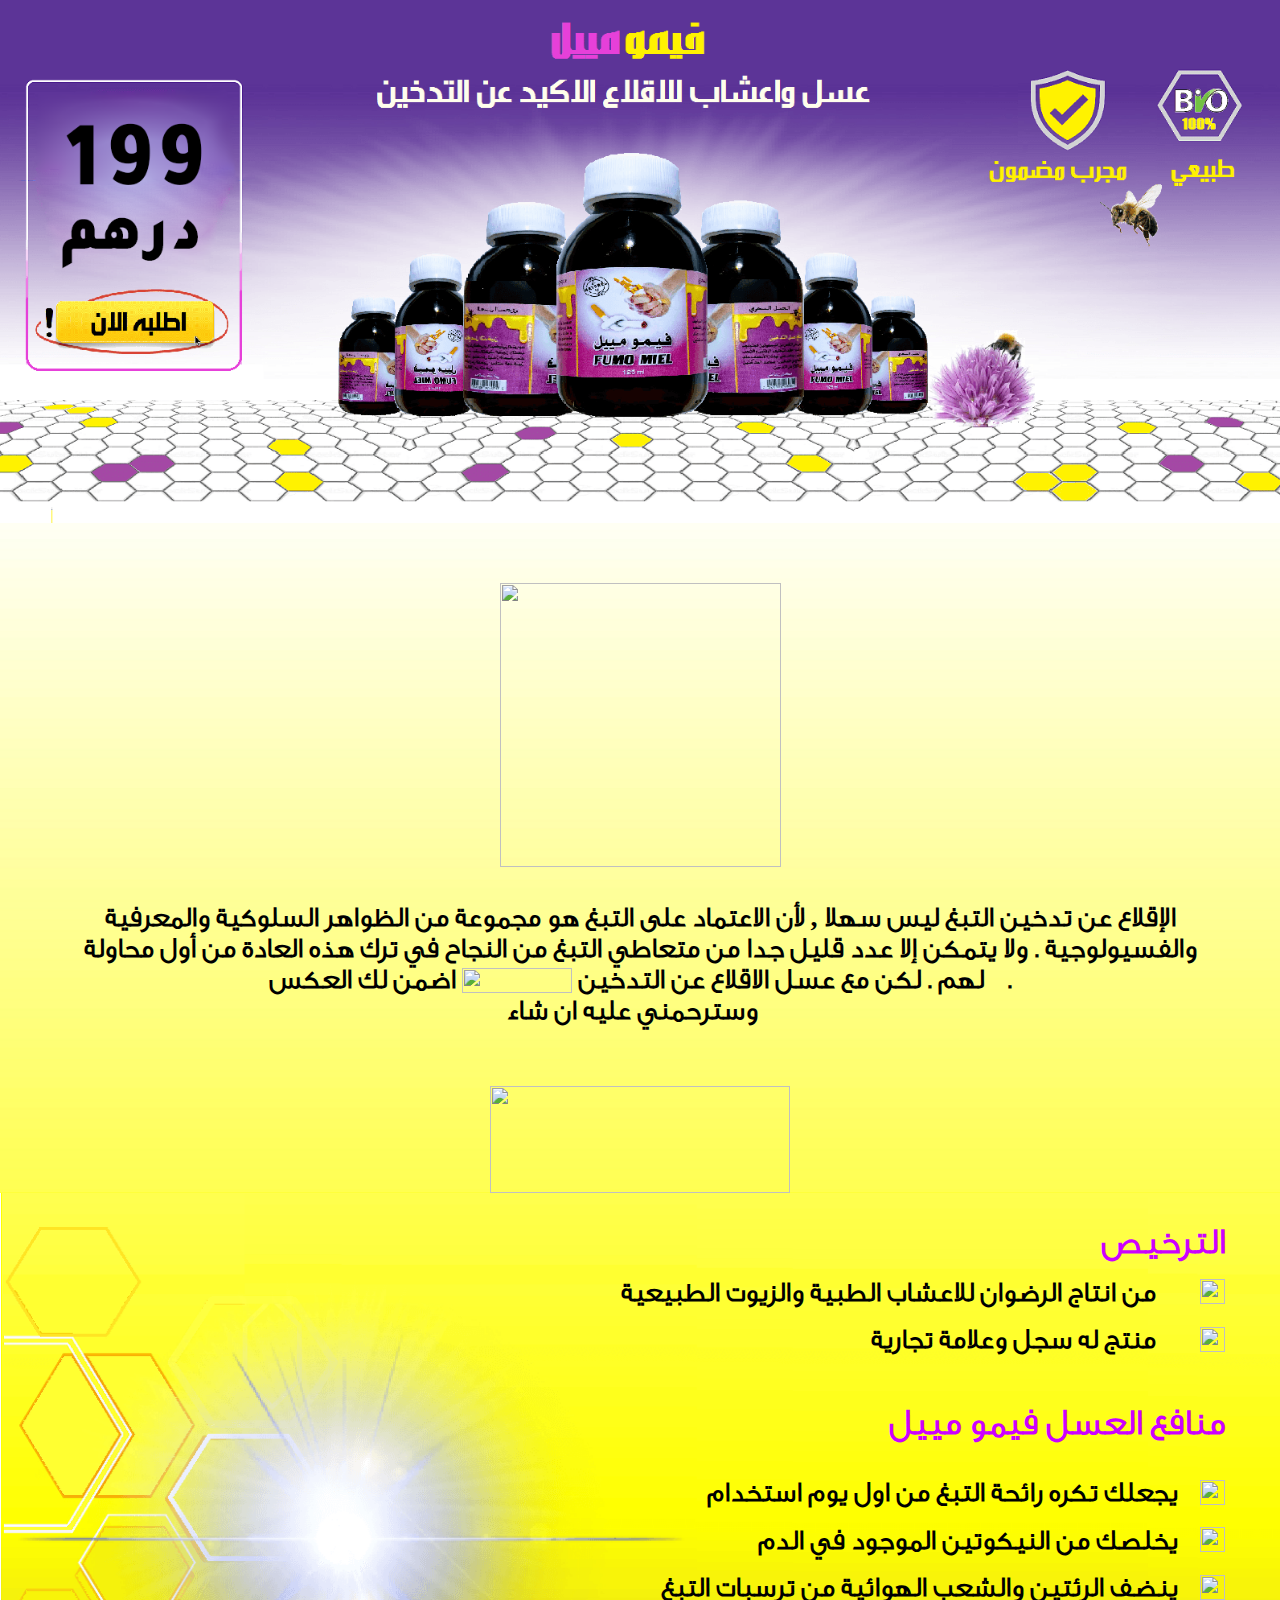
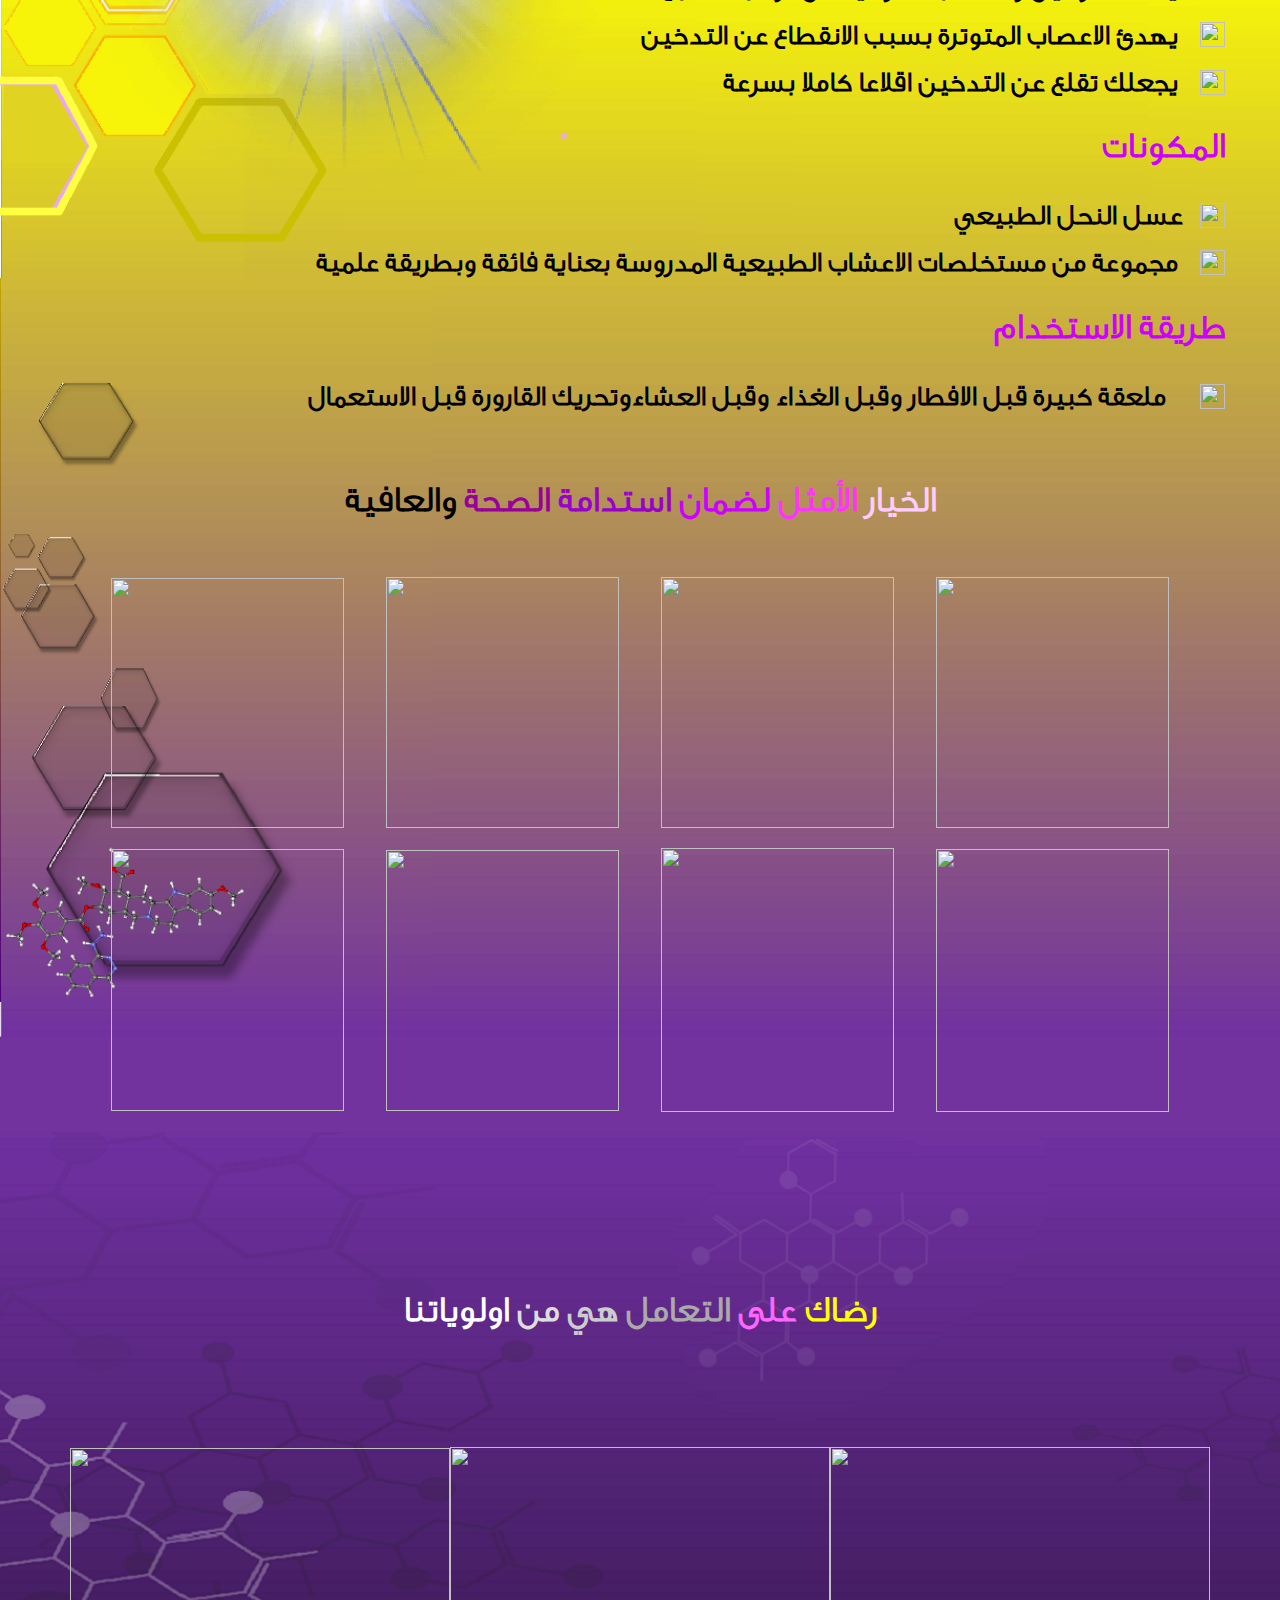
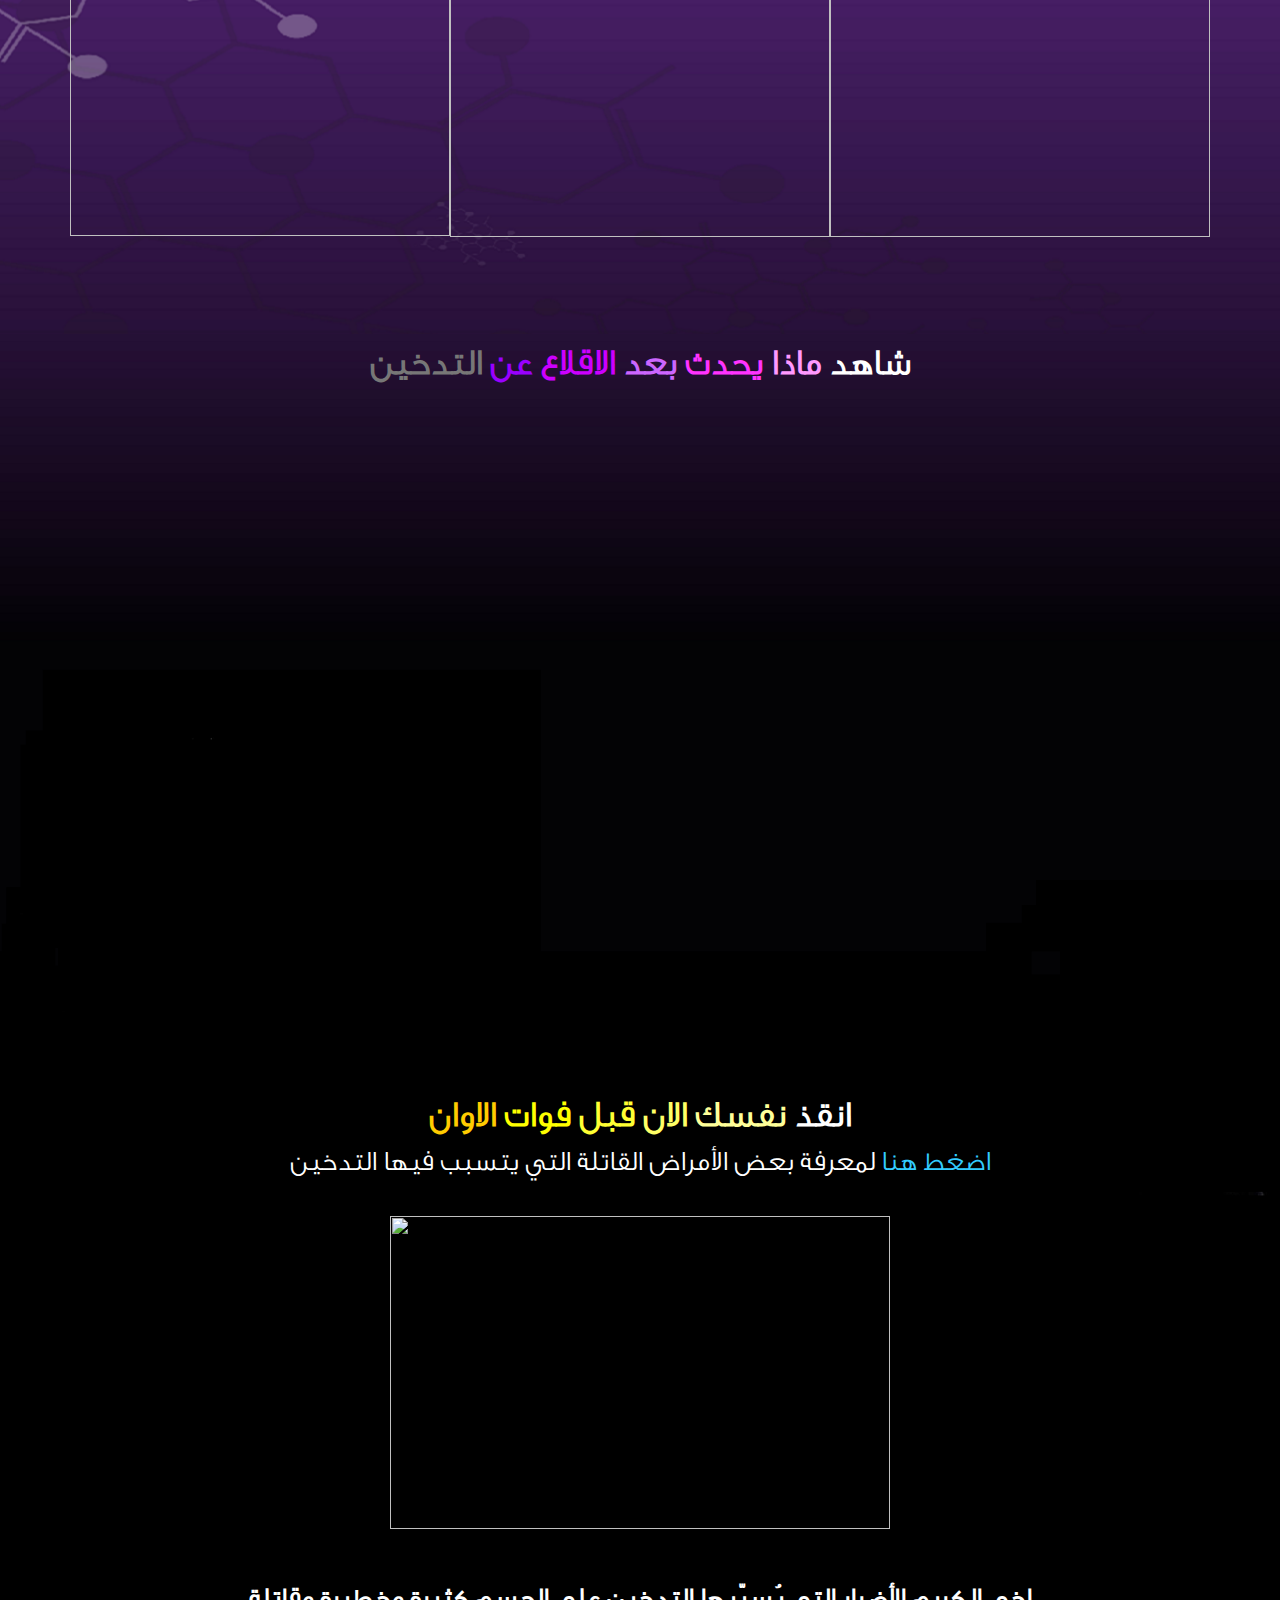
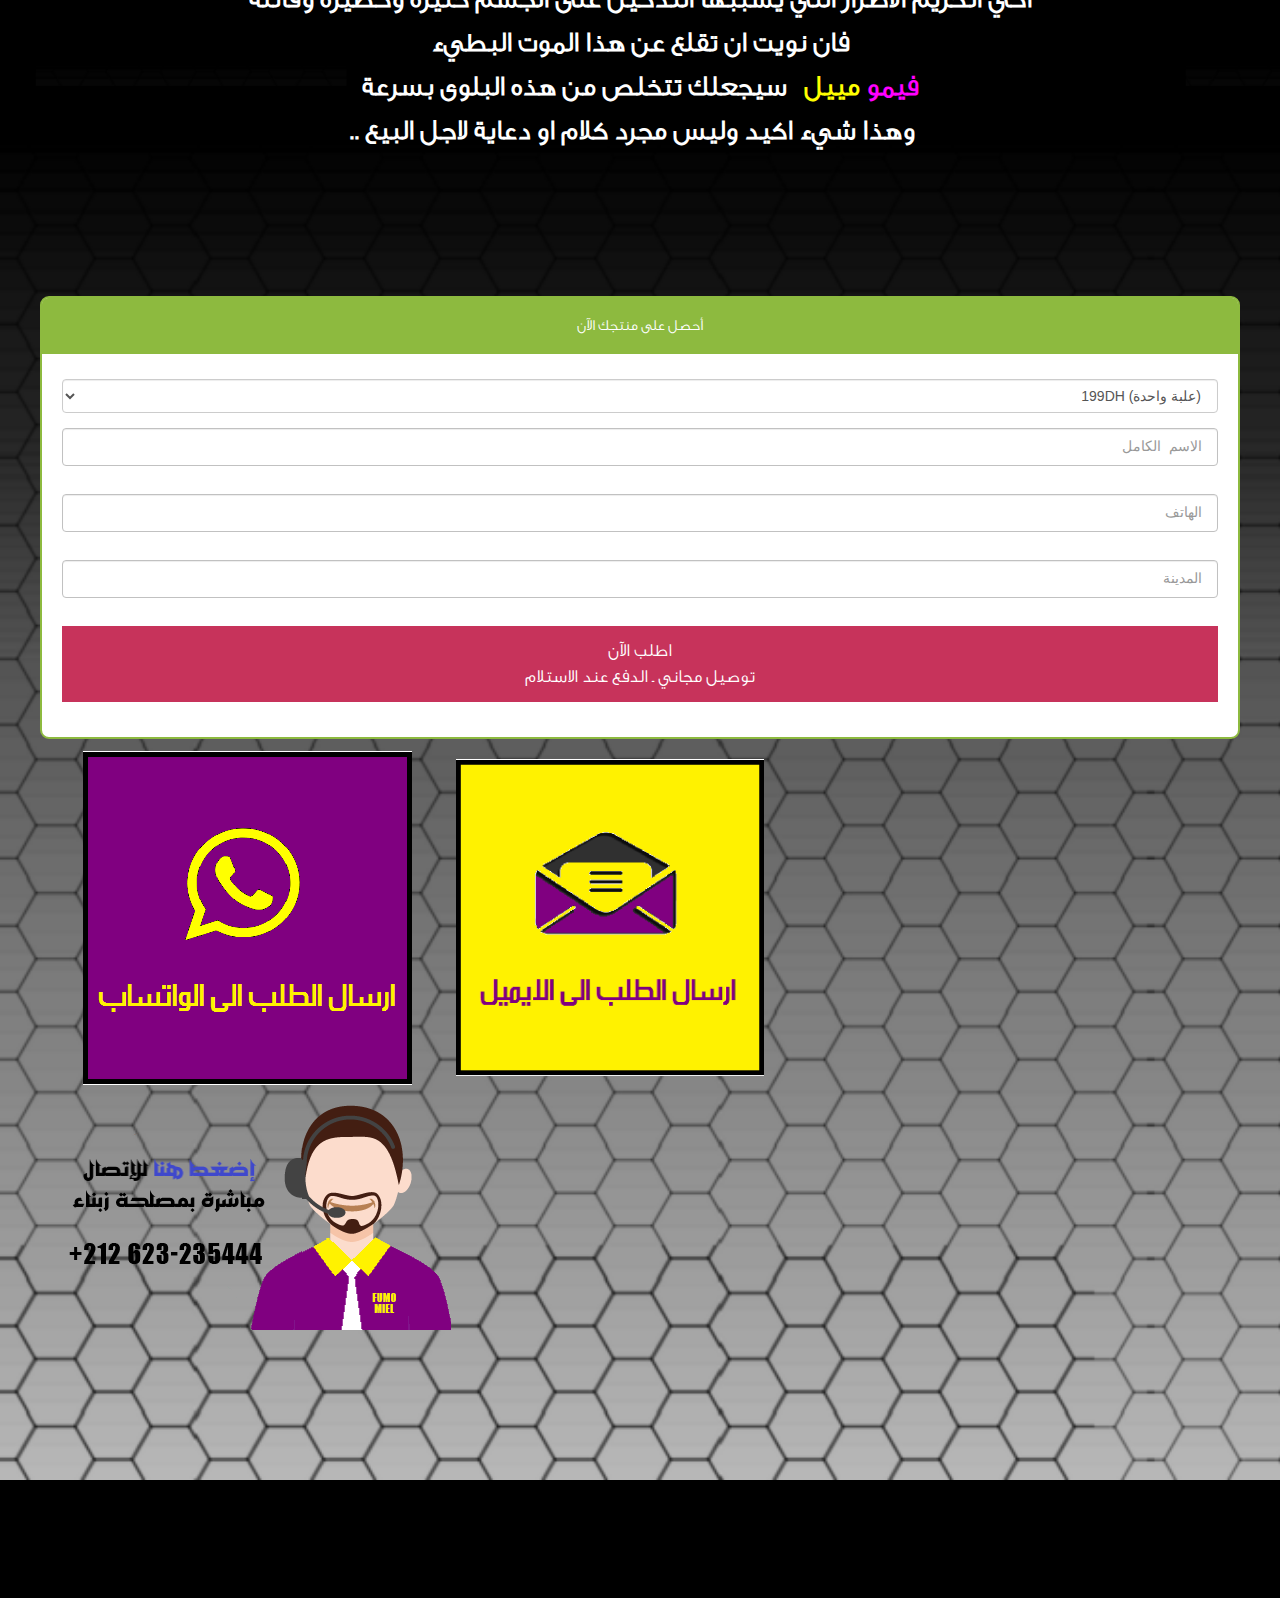
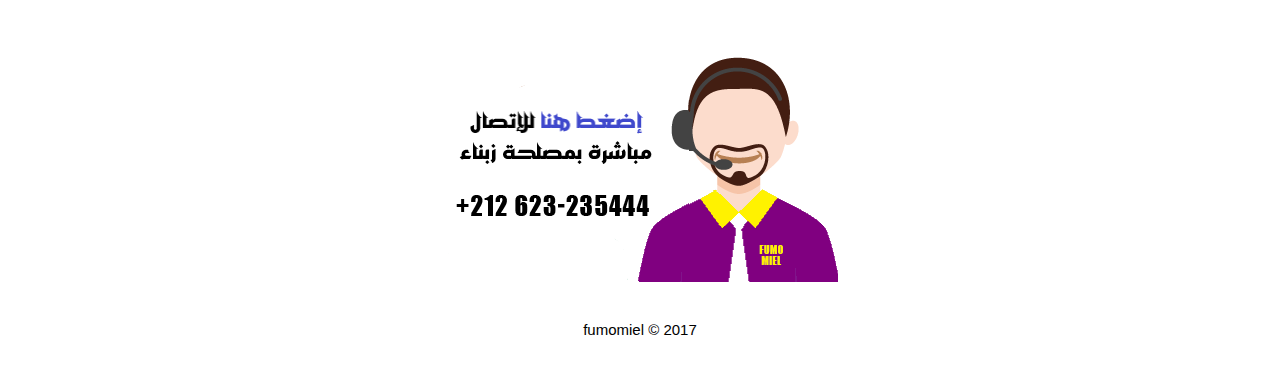
==== index.html @ 280bc034 "date err" ====
﻿<!Doctype html>
<html>

<head>

  <title>Fumomiel</title>

  <!--META-->
  <meta name="viewport" charset="UTF-8" content="width=device-width initial-scale=1.0">
  <meta charset="UTF-8">
  <!--FONTS-->

  <meta name="description" content="عسل الاقلاع عن التدخين  fumomiel">
  <meta name="keywords" content="الاقلاع عن التدخين بالاعشاب,الاقلاع عن التدخين بالبرتقال,الاقلاع عن التدخين خلال اسبوع,الاقلاع عن التدخين والجنس,الاقلاع عن التدخين والنوم,الاقلاع عن التدخين يزيد من مرض السكر,الاقلاع عن التدخين بالتدريج,الاقلاع عن التدخين وزارةالصحة,الاقلاع عن التدخين نهائيا,الاقلاع عن التدخين وزيادة الوزن,الاقلاع عن التدخين,الاقلاع عن التدخين يسبب دوخه,الاقلاع عن التدخين يسبب الاكتئاب,الاقلاع عن التدخين يسبب زيادة الوزن,الاقلاع عن التدخين يسبب الارق,الاقلاع عن التدخين يوتيوب,هل الاقلاع عن التدخين يسبب امراض,هل الاقلاع عن التدخين يحسن الانتصاب,هل الاقلاع عن التدخين يسبب ضيق تنفس,الاقلاع عن التدخين في يوم واحد,الاقلاع عن التدخين والارق,الاقلاع عن التدخين والبلغم,الاقلاع عن التدخين والبشرة,الاقلاع عن التدخين والامساك,الاقلاع عن التدخين والشعر,الاقلاع عن التدخين والصلع,هل الاقلاع عن التدخين فجاة له اضرار,هل الاقلاع عن التدخين يسبب السمنة,هل الاقلاع عن التدخين يسبب الاكتئاب,هل الاقلاع عن التدخين يزيد الوزن,هل الاقلاع عن التدخين يسبب صداع,هل يمكن الاقلاع عن التدخين فجأة,هل يمكن الاقلاع عن التدخين,هل الاقلاع عن التدخين يقوي الانتصاب,هل الاقلاع عن التدخين يسبب الارق,هل الاقلاع عن التدخين يسبب الصداع,هل الاقلاع عن التدخين يخفض الضغط,كيفية الاقلاع عن التدخين نهائيا بالاعشاب,طريقة للاقلاع عن التدخين نهائيا,نتائج الاقلاع عن التدخين,نتيجة الاقلاع عن التدخين,نصائح بعد الاقلاع عن التدخين,قصص نجاح الاقلاع عن التدخين,الاقلاع عن التدخين مرة واحدة,الاقلاع عن التدخين من فوريفر,الاقلاع عن التدخين موضوع,بعد الاقلاع عن التدخين ماذا يحصل,بعد الاقلاع عن التدخين ماذا افعل,اريد الاقلاع عن التدخين ماذا افعل,افضل طريقة للاقلاع عن التدخين مجربة,مراحل الاقلاع عن التدخين,مدة الاقلاع عن التدخين,مخاطر الاقلاع عن التدخين فجأة,الاقلاع عن التدخين لمدة شهر,الاقلاع عن التدخين للدكتور ابراهيم الفقي,وسائل الاقلاع عن التدخين لمن وقع فيه,فوائد الاقلاع عن التدخين للجنس,فوائد الاقلاع عن التدخين للبشرة,وصفة للاقلاع عن التدخين للدكتور جمال الصقلي,من طرق الاقلاع عن التدخين لغتي,لاصقة الاقلاع عن التدخين,لصقات الاقلاع عن التدخين,الاقلاع عن التدخين كيف,الاقلاع عن التدخين كتاب,كيفية الاقلاع عن التدخين نهائيا,كيفية الاقلاع عن التدخين بواسطة البرتقال,كيفية الاقلاع عن التدخين بالاعشاب,كيفية الاقلاع عن التدخين تدريجيا,كيفية الاقلاع عن التدخين بسهوله,كيفية الاقلاع عن التدخين ابراهيم الفقي,كيفية الاقلاع عن التدخين في رمضان,الاقلاع عن التدخين قطر,الاقلاع عن التدخين قبل الحمل,عيادة الاقلاع عن التدخين قطر,قصص الاقلاع عن التدخين,قصتي مع الاقلاع عن التدخين,الاقلاع عن التدخين فوريفر,الاقلاع عن التدخين في السعودية,الاقلاع عن التدخين في المنام,الاقلاع عن التدخين فوائد,الاقلاع عن التدخين فورا,الاقلاع عن التدخين في الحمل,الاقلاع عن التدخين فيس بوك,الاقلاع عن التدخين فجأة,الاقلاع عن التدخين في رمضان,تجربتي في الاقلاع عن التدخين,المساعدة فى الاقلاع عن التدخين,اصعب فترة فى الاقلاع عن التدخين,ادوية تساعد في الاقلاع عن التدخين,اعشاب تساعد في الاقلاع عن التدخين,اشياء تساعد فى الاقلاع عن التدخين,اطعمة تساعد في الاقلاع عن التدخين,الاقلاع عن التدخين فى 5 ايام,الاقلاع عن التدخين بطريقة سهل,ة,الاقلاع عن التدخين والانتصاب,الاقلاع عن التدخين في اسبوع,الاقلاع عن التدخين علاج,فوائد الاقلاع عن التدخين على البشرة,تاثير الاقلاع عن التدخين على الجسم,علاج الاقلاع عن التدخين بالاعشاب,عند الاقلاع عن التدخين ماذا يحدث,علاج الاقلاع عن التدخين champix,عيادة الاقلاع عن التدخين,عوارض الاقلاع عن التدخين,عيادة الاقلاع عن التدخين بجدة,عيادة الاقلاع عن التدخين الكويت,المساعدة على الاقلاع عن التدخين,مشروبات تساعد على الاقلاع عن التدخين,اشياء تساعد على الاقلاع عن التدخين,ادوية تساعد على الاقلاع عن التدخين,اعشاب تساعد على الاقلاع عن التدخين,اطعمة تساعد على الاقلاع عن التدخين,حبوب تساعد على الاقلاع عن التدخين,طرق تساعد على الاقلاع عن التدخين,دواء يساعد على الاقلاع عن التدخين,اكل يساعد على الاقلاع عن التدخين,الإقلاع عن التدخين طبيعيا,الاقلاع عن التدخين طرق,الاقلاع عن التدخين طارق الحبيب,الاقلاع عن التدخين بطرق طبيعية,كيفية الاقلاع عن التدخين طبيعيا,الاقلاع عن التدخين عن طريق البرتقال,الاقلاع عن التدخين عن طريق الليزر,طرق الاقلاع عن التدخين تدريجيا,طريقة الاقلاع عن التدخين بالحليب,طريقة الاقلاع عن التدخين بالبرتقال,صعوبة الاقلاع عن التدخين,صداع الاقلاع عن التدخين,الاقلاع عن التدخين بعد شهر,اعراض الاقلاع عن التدخين بعد شهر,بعد شهر من الاقلاع عن التدخين,شكل الرئة بعد الاقلاع عن التدخين,الاقلاع عن التدخين سهل,الاقلاع عن التدخين سريعا,الاقلاع عن التدخين في ساعة,الاقلاع عن التدخين بعد سنتين,الاقلاع عن التدخين لمدة سنة,الإقلاع عن التدخين يزيدك سعادة,سبل الاقلاع عن التدخين,سلبيات الاقلاع عن التدخين,سهولة الاقلاع عن التدخين,الاقلاع عن التدخين دون زيادة الوزن,الإقلاع عن التدخين و زيادة في الوزن,رقية الاقلاع عن التدخين,رقم الاقلاع عن التدخين,رئة المدخن بعد الاقلاع عن التدخين,طرق الاقلاع عن التدخين ووسائل ذلك,مركز الاقلاع عن التدخين دبي,دعاء الاقلاع عن التدخين,دواء الاقلاع عن التدخين,دعاء يساعد على الاقلاع عن التدخين,دكتور للاقلاع عن التدخين,حلول للإقلاع عن التدخين,حبوب الاقلاع عن التدخين,حملة الاقلاع عن التدخين,اضرار حبوب الاقلاع عن التدخين,تفسير حلم الاقلاع عن التدخين,بحث حول الاقلاع عن التدخين,حالة الجسم بعد الاقلاع عن التدخين,الاقلاع عن التدخين بجدة,جمعية الاقلاع عن التدخين,جمعية الاقلاع عن التدخين بجدة,جهاز الاقلاع عن التدخين,جدول الاقلاع عن التدخين,عيادات الاقلاع عن التدخين في جدة,جمعية الاقلاع عن التدخين بالدمام,جلسات الاقلاع عن التدخين,الاقلاع عن التدخين ثقف نفسك,ثالث يوم من الاقلاع عن التدخين,الاقلاع عن التدخين تدريجيا,تجارب الاقلاع عن التدخين,عيادة الاقلاع عن التدخين في تبوك,كيف تستطيع الاقلاع عن التدخين,اشياء تساعد الاقلاع عن التدخين,اطعمة تساعد الاقلاع عن التدخين,الاقلاع عن التدخين بالمغناطيس,الاقلاع عن التدخين بالرياض,الاقلاع عن التدخين بعد اسبوع,الاقلاع عن التدخين بالدمام,الاقلاع عن التدخين بالليزر,الاقلاع عن التدخين بالانجليزي,الاقلاع عن التدخين اسلام ويب,الاقلاع عن التدخين ابوظبي,الاقلاع عن التدخين ابراهيم الفقي,الاقلاع عن التدخين السيجارة الالكترونية,الإقلاع عن التدخين,الإقلاع عن التدخين يخفّض خطر الإصابة بمرض السرطان بمقدارالإقلاع عن التدخين بالقرآن,الإقلاع عن التدخين بالتدريج,الإقلاع عن التدخين يرفع مستوى الشعور بالسعادة,الإقلاع عن التدخين يسبب زيادة كبيرة في الوزن,الإقلاع عن التدخين pdf,الإقلاع عن التدخين والنوم,الإقلاع عن التدخين إسلام ويب,10 طرق الاقلاع عن التدخين,مراحل الإقلاع عن التدخين واعراض الإمتناع 1,قردة قررت الاقلاع عن التدخين بعد 10 سنوات..لسلامة طفلها,الاقلاع عن التدخين 2017,الاقلاع عن التدخين 2015,الاقلاع عن التدخين 2016,كيفية الاقلاع عن التدخين 2015,فوائد الاقلاع عن التدخين 2015,اليوم العالمي للاقلاع عن التدخين 2015,بعد 3 ايام من الاقلاع عن التدخين,بعد 3 شهور من الاقلاع عن التدخين,الأوميغا 3 تساعد في الإقلاع عن التدخين,5 طرق طبيعية للإقلاع عن التدخين,بعد 5 ايام من الاقلاع عن التدخين,8 حقائق مذهلة تحدث لجسمك بعد الإقلاع عن التدخين,">
  <meta name="author" content="John Doe">
  <link rel="shortcut icon" type="image/ico" href="icof.ico" />
  <link rel="shortcut icon" type="image/ico" href="icof.ico" />
  <link rel="stylesheet" href="https://maxcdn.bootstrapcdn.com/font-awesome/4.6.0/css/font-awesome.min.css">
  <link rel="stylesheet" href="https://maxcdn.bootstrapcdn.com/bootstrap/3.3.7/css/bootstrap.min.css">
  <script src="https://ajax.googleapis.com/ajax/libs/jquery/3.2.1/jquery.min.js"></script>
  <script src="https://maxcdn.bootstrapcdn.com/bootstrap/3.3.7/js/bootstrap.min.js"></script>
  <!--CSS-->
  <link rel="stylesheet" type="text/css" href="css/grid.css">
  <link rel="stylesheet" type="text/css" href="style.css">
  <link rel="stylesheet" type="text/css" href="css/jquery.bxslider.css">

  <link rel="stylesheet" type="text/css" href="css/animate.css">
  <!--JS-->
  <!--<script>
    ! function(f, b, e, v, n, t, s) {
        if (f.fbq) return;
        n = f.fbq = function() {
            n.callMethod ?
                n.callMethod.apply(n, arguments) : n.queue.push(arguments)
        };
        if (!f._fbq) f._fbq = n;
        n.push = n;
        n.loaded = !0;
        n.version = '2.0';
        n.queue = [];
        t = b.createElement(e);
        t.async = !0;
        t.src = v;
        s = b.getElementsByTagName(e)[0];
        s.parentNode.insertBefore(t, s)
    }(window, document, 'script',
        'https://connect.facebook.net/en_US/fbevents.js');
    fbq('init', '377427146723307');
    fbq('track', 'ViewContent');
</script>
<noscript><img height='1' width='1' style='display:none' src='https://www.facebook.com/tr?id=377427146723307&ev=ViewContent&noscript=1'/></noscript>-->
</head>

<style style="text/css">
  .example1 {
    height: 50px;
    overflow: hidden;
    position: relative;
  }

  .example1 h3 {
    position: absolute;
    width: 100%;
    height: 100%;
    margin: 0;
    line-height: 50px;
    text-align: center;
    /* Starting position */
    -moz-transform: translateX(100%);
    -webkit-transform: translateX(100%);
    transform: translateX(100%);
    /* Apply animation to this element */
    -moz-animation: example1 10s linear infinite;
    -webkit-animation: example1 10s linear infinite;
    animation: example1 10s linear infinite;
  }

  /* Move it (define the animation) */
  @-moz-keyframes example1 {
    0% {
      -moz-transform: translateX(100%);
    }

    100% {
      -moz-transform: translateX(-100%);
    }
  }

  @-webkit-keyframes example1 {
    0% {
      -webkit-transform: translateX(100%);
    }

    100% {
      -webkit-transform: translateX(-100%);
    }
  }

  @keyframes example1 {
    0% {
      -moz-transform: translateX(100%);
      /* Firefox bug fix */
      -webkit-transform: translateX(100%);
      /* Firefox bug fix */
      transform: translateX(100%);
    }

    100% {
      -moz-transform: translateX(-100%);
      /* Firefox bug fix */
      -webkit-transform: translateX(-100%);
      /* Firefox bug fix */
      transform: translateX(-100%);
    }
  }

  .example1 h3:hover {
    -moz-animation-play-state: paused;
    -webkit-animation-play-state: paused;
    animation-play-state: paused;
  }
  form#order_form {
    font-family: sans-serif;
    direction: rtl;
  }
  .book_form {
    background: #fff;
    padding: 20px;
    border-radius: 9px;
    border: 2px solid #8dba3f;
}

.form_heading {
    background: #8dba3f;
    border-radius: 6px 6px 0 0;
    padding: 20px 15px;
    margin: -20px -20px 25px;
    text-align: center;
}
.form_heading h4 {
    color: #fff;
    font-weight: 400;
    margin: 0 auto;
}
.form-group {
    margin-bottom: 15px;
}
@media (max-width: 767px){
    .book_form {
        margin-top: 30px;
        margin-bottom: 30px;
    }
    .form-control {
        border-radius: 4px;
        font-size: 13px;
        height: 45px;
    }
}
.btn {
    background: #c7335b;
    color: #fff;
    border: none;
    border-radius: 0;
    font-size: 18px;
    margin: auto;
    padding: 12px 28px;
    transition: all .3s linear 0s;
    -moz-transition: all .3s linear 0s;
    -o-transition: all .3s linear 0s;
    -webkit-transition: all .3s linear 0s;
    -ms-transition: all .3s linear 0s;
}
</style>

<body>
  <!-- Modal -->
  <!-- partie 1 -->
  <div id="Products">
    <div>
      <div id="">
        <a href="#contacts"> <img src="images/641446.png" style="width:100%;" /></a></div>
      <a href="#contacts">
      </a>

    </div>

    <!-- end partie 1 -->
    <!-- partie 2 -->

    <div id="" style="background-image:url( images/112639.png)  ; 
  background-repeat:no-repeat;
background-size: cover;  ">
      <div class="container">
        <div class="col-lg-12">
          <p style="text-align:center">&nbsp;</p>

          <p style="text-align:center">&nbsp;</p>

          <p style="text-align:center">&nbsp;</p>

          <p style="text-align:center"><img
              src="https://lh3.googleusercontent.com/[base64]w281-h284-no"
              style="height:284px; width:281px" /></p>

          <p style="text-align:center">&nbsp;</p>

          <h1 style="text-align:center">&nbsp;</h1>

          <h1 style="text-align:center"><span style="font-size:28px"><strong>الإقلاع عن تدخين التبغ ليس سهلا , لأن
                الاعتماد على التبغ هو مجموعة من الظواهر السلوكية والمعرفية والفسيولوجية . ولا يتمكن إلا عدد قليل جدا من
                متعاطي التبغ من النجاح في ترك هذه العادة من أول محاولة لهم . لكن مع عسل الاقلاع عن التدخين <u><span
                    style="color:#800080"><img alt=""
                      src="https://lh3.googleusercontent.com/[base64]w150-h34-no"
                      style="height:25px; width:110px" /></span></u> اضمن لك العكس&nbsp; . </strong></span></h1>

          <h1 style="text-align:center"><span style="font-size:28px"><strong>وسترحمني عليه ان شاء&nbsp;</strong></span>
          </h1>

          <p>&nbsp;</p>

          <p style="text-align:center">&nbsp;</p>

          <p>&nbsp;</p>

          <p style="text-align:center"><a href="#contacts"><img alt=""
                src="https://lh3.googleusercontent.com/[base64]w400-h142-no"
                style="height:107px; width:300px" /></a></p>

        </div>
      </div>

    </div>

    <!-- end partie 2 -->


    <!-- partie 3 -->



    <div id="" style="background-image:url( images/520315.png)  ;  background-repeat:no-repeat;
background-size: cover; ">
      <div class="container">
        <p style="text-align:center">&nbsp;</p>

        <p style="text-align:center">&nbsp;</p>

        <div style="display:inline; float:left; margin-top:5px; margin-right:10px;margin-bottom:0px; margin-left:0px"><span
            style="color:rgb(0,0,0); font-family:arial,helvetica,sans; font-size:11px">
              <img class="os-animation"
                src="https://sites.google.com/site/khabarii13/_/rsrc/1511121137365/home/boitatransparent.png"
                style="height:381px; width:400px" /></span></div>

        <p style="text-align:right"><span style="font-size:36px"><span
              style="color:#cc00ff"><strong>الترخيص</strong></span></span></p>

        <p style="text-align:right">&nbsp;</p>

        <p style="text-align:right"><strong><span style="font-size:28px">من انتاج الرضوان للاعشاب الطبية والزيوت
              الطبيعية</span><span style="font-size:36px">&nbsp;&nbsp;<img alt=""
                src="https://lh3.googleusercontent.com/[base64]s420-no"
                style="height:25px; width:25px" /></span></strong></p>

        <p style="text-align:right">&nbsp;</p>

        <p style="text-align:right"><strong><span style="font-size:28px">منتج له سجل وعلامة تجارية</span><span
              style="font-size:36px">&nbsp;&nbsp;<img alt=""
                src="https://lh3.googleusercontent.com/[base64]s420-no"
                style="height:25px; width:25px" /> </span></strong></p>

        <p style="text-align:right">&nbsp;</p>

        <p style="text-align:center">&nbsp;</p>

        <p style="text-align:right">&nbsp;</p>

        <p style="text-align:right"><span style="font-size:36px"><span style="color:#cc00ff"><strong>منافع العسل فيمو
                مييل</strong></span></span></p>

        <p style="text-align:right">&nbsp;</p>

        <p style="text-align:right">&nbsp;</p>

        <p style="text-align:right"><strong><span style="font-size:28px">يجعلك تكره رائحة التبغ من اول يوم
              استخدام</span><span style="font-size:36px">&nbsp;<img alt=""
                src="https://lh3.googleusercontent.com/[base64]s420-no"
                style="height:25px; width:25px" /></span></strong></p>

        <p style="text-align:right">&nbsp;</p>

        <p style="text-align:right"><strong><span style="font-size:28px">يخلصك من النيكوتين الموجود في الدم</span><span
              style="font-size:36px">&nbsp;<img alt=""
                src="https://lh3.googleusercontent.com/[base64]s420-no"
                style="height:25px; width:25px" /></span></strong></p>

        <p style="text-align:right">&nbsp;</p>

        <p style="text-align:right"><strong><span style="font-size:28px">ينضف الرئتين والشعب الهوائية من ترسبات
              التبغ</span><span style="font-size:36px">&nbsp;<img alt=""
                src="https://lh3.googleusercontent.com/[base64]s420-no"
                style="height:25px; width:25px" /></span></strong></p>

        <p style="text-align:right">&nbsp;</p>

        <p style="text-align:right"><strong><span style="font-size:28px">يهدئ الاعصاب المتوترة بسبب الانقطاع عن
              التدخين</span><span style="font-size:36px">&nbsp;<img alt=""
                src="https://lh3.googleusercontent.com/[base64]s420-no"
                style="height:25px; width:25px" /></span></strong></p>

        <p style="text-align:right">&nbsp;</p>

        <p style="text-align:right"><strong><span style="font-size:28px">يجعلك تقلع عن التدخين اقلاعا كاملا
              بسرعة</span><span style="font-size:36px">&nbsp;<img alt=""
                src="https://lh3.googleusercontent.com/[base64]s420-no"
                style="height:25px; width:25px" /></span></strong></p>

        <p style="text-align:right">&nbsp;</p>

        <p style="text-align:right">&nbsp;</p>

        <p style="text-align:right"><span style="font-size:36px"><span
              style="color:#cc00ff"><strong>المكونات</strong></span></span></p>

        <p style="text-align:right">&nbsp;</p>

        <p style="text-align:right">&nbsp;</p>

        <p style="text-align:right"><strong><span style="font-size:28px">عسل النحل الطبيعي&nbsp;</span><span
              style="font-size:36px"><img alt=""
                src="https://lh3.googleusercontent.com/[base64]s420-no"
                style="height:25px; width:25px" /></span></strong></p>

        <p style="text-align:right">&nbsp;</p>

        <p style="text-align:right"><span style="font-size:28px"><strong>مجموعة من مستخلصات الاعشاب الطبيعية المدروسة
              بعناية فائقة وبطريقة علمية</strong></span><span
            style="font-size:36px"><strong>&nbsp;</strong></span><strong><span style="font-size:36px"><img alt=""
                src="https://lh3.googleusercontent.com/[base64]s420-no"
                style="height:25px; width:25px" /></span></strong></p>

      </div>
    </div>

    <!-- end partie 3 -->
    <!--  partie 4 -->



    <div id="" style="background-image:url( images/952280.png)   ; 
  background-repeat:no-repeat;
background-size: cover;">
      <div class="container">
        <p style="text-align:right">&nbsp;</p>

        <p style="text-align:right">&nbsp;</p>

        <p style="text-align:right"><span style="font-size:36px"><span style="color:#cc00ff"><strong>طريقة
                الاستخدام</strong></span></span></p>

        <p style="text-align:right">&nbsp;</p>

        <p style="text-align:right">&nbsp;</p>

        <p style="text-align:right"><strong><span style="font-size:28px">&nbsp;ملعقة كبيرة قبل الافطار وقبل الغذاء وقبل
              العشاءوتحريك القارورة قبل الاستعمال&nbsp;&nbsp;</span><span style="font-size:36px"><img alt=""
                src="https://lh3.googleusercontent.com/[base64]s420-no"
                style="height:25px; width:25px" /></span></strong></p>

        <p>&nbsp;</p>

        <p>&nbsp;</p>

        <p>&nbsp;</p>

        <p style="text-align:center">&nbsp;</p>

        <p style="text-align:center"><span style="font-size:36px"><strong><span style="color:#ffccff">الخيار</span>
              <span style="color:#ff33ff">الأمثل</span><span style="color:#cc00ff"> لضمان</span> <span
                style="color:#9900cc">استدامة</span> <span style="color:#990099">الصحة</span> والعافية</strong></span>
        </p>

        <p style="text-align:center">&nbsp;</p>

        <p style="text-align:center">&nbsp;</p>

        <p style="text-align:center">&nbsp;</p>

        <p style="text-align:center"><img alt=""
            src="https://lh3.googleusercontent.com/[base64]w673-h723-no"
            style="height:250px; width:233px" />&nbsp; &nbsp; &nbsp;&nbsp;<img alt=""
            src="https://lh3.googleusercontent.com/[base64]w673-h724-no"
            style="height:251px; width:233px" />&nbsp; &nbsp; &nbsp;&nbsp;<img alt=""
            src="https://lh3.googleusercontent.com/[base64]w673-h724-no"
            style="height:251px; width:233px" />&nbsp; &nbsp; &nbsp;&nbsp;<img alt=""
            src="https://lh3.googleusercontent.com/[base64]w672-h723-no"
            style="height:251px; width:233px" /></p>

        <p style="text-align:center">&nbsp;</p>

        <p style="text-align:center"><img alt=""
            src="https://lh3.googleusercontent.com/[base64]w677-h762-no"
            style="height:262px; width:233px" />&nbsp; &nbsp; &nbsp;&nbsp;<img alt=""
            src="https://lh3.googleusercontent.com/[base64]w676-h758-no"
            style="height:261px; width:233px" />&nbsp; &nbsp; &nbsp;&nbsp;<img alt=""
            src="https://lh3.googleusercontent.com/[base64]w672-h762-no"
            style="height:264px; width:233px" />&nbsp; &nbsp; &nbsp;&nbsp;<img alt=""
            src="https://lh3.googleusercontent.com/[base64]w675-h761-no"
            style="height:263px; width:233px" /></p>

        <p style="text-align:center">&nbsp;</p>

      </div>

    </div>

    <!-- end partie 4 -->
    <!--  partie 5 -->

    <div class="modal fade" id="myModal1" role="dialog">
      <div class="modal-dialog">

        <!-- Modal content-->
        <div class="modal-content">
          <div class="modal-header">
            <button type="button" class="close" data-dismiss="modal">&times;</button>
            <h4 class="modal-title"
              style="   font-family:courier new,courier,monospace;font-size: 22px;    font-weight: bold;">دفع المبلغ
            </h4>
          </div>
          <div class="modal-body" style="    overflow: scroll;    height: 401px;    overflow-x: hidden;">
            <p style="font-size: 18px;">
              <p style="text-align:center"><span style="font-family:tahoma,geneva,sans-serif"><span
                    style="font-size:22px"><img
                      src="https://lh3.googleusercontent.com/[base64]w846-h504-no"
                      style="height:100%; width:100%" /></span></span></p>

              <p style="text-align:center"><br />
                <span style="font-family:tahoma,geneva,sans-serif"><span style="font-size:22px">نعتمد عملية الدفع بطرق
                    آمنة وسليمة خارج الموقع .<br />
                    بعد ارسال الطلب إلينا عبر الموقع عادة ما يتم الرد خلال 5 ساعات على الأكثر<br />
                    ستتلقى رسالة منا عبر البريد الإلكتروني أو الواتساب لتأكيد الطلبية وعملية الشحن وكذلك الاتفاق على
                    العملية المناسبة لك لدفع مبلغ الطلبية والشحن<br />
                    لذلك المرجو كتابة بياناتك صحيحة عند قيامك بطلب الشراء حتى ينجح التواصل بيننا.</span></span><br />
                &nbsp;</p>

              <hr />
              <p style="text-align:center"><span style="font-family:tahoma,geneva,sans-serif"><u><strong><span
                        style="font-size:22px">خمسة طرق متوفرة لدينا لدفع مبلغ الطلب</span></strong></u></span></p>

              <hr />
              <h3 style="text-align:center"><span style="font-family:tahoma,geneva,sans-serif"><strong><span
                      style="font-size:22px">عبر الحساب البنكي</span></strong></span></h3>

              <p style="text-align:center"><span style="font-family:tahoma,geneva,sans-serif"><span
                    style="font-size:22px"><img src="images/b1.png" /></span></span></p>

              <hr />
              <h3 style="text-align:center"><span style="font-family:tahoma,geneva,sans-serif"><strong><span
                      style="font-size:22px">عبر الحوالات السريعة</span></strong></span></h3>

              <p style="text-align:center"><span style="font-family:tahoma,geneva,sans-serif"><span
                    style="font-size:22px"><img src="images/b2.png" /></span></span></p>

              <hr />
              <h3 style="text-align:center"><span style="font-family:tahoma,geneva,sans-serif"><strong><span
                      style="font-size:22px">عبر البطاقة المصرفية الفيزا او الماستر كارد</span></strong></span></h3>

              <p style="text-align:center"><span style="font-family:tahoma,geneva,sans-serif"><span
                    style="font-size:22px"><img src="images/b3.png" /></span></span></p>

              <hr />
              <h3 style="text-align:center"><span style="font-family:tahoma,geneva,sans-serif"><strong><span
                      style="font-size:22px">عبر البايبال</span></strong></span></h3>

              <p style="text-align:center"><span style="font-family:tahoma,geneva,sans-serif"><span
                    style="font-size:22px"><img src="images/b4.png" /></span></span></p>

              <hr />
              <h3 style="text-align:center"><span style="font-family:tahoma,geneva,sans-serif"><strong><span
                      style="font-size:22px">عبر الدفع عند استلام الشحنة</span></strong></span></h3>

              <p style="text-align:center"><span style="font-family:tahoma,geneva,sans-serif"><span
                    style="font-size:22px"><img src="images/b5.png" /></span></span></p>

              <hr />
              <h1 dir="rtl" style="text-align:center">&nbsp;</h1>
              .
            </p>
          </div>
          <div class="modal-footer">
            <button type="button" class="btn btn-default" data-dismiss="modal">إغلاق</button>
          </div>
        </div>

      </div>
    </div>
    <div class="modal fade" id="myModal2" role="dialog">
      <div class="modal-dialog">

        <!-- Modal content-->
        <div class="modal-content">
          <div class="modal-header">
            <button type="button" class="close" data-dismiss="modal">&times;</button>
            <h4 class="modal-title"
              style="   font-family:courier new,courier,monospace  ;  font-size: 22px;    font-weight: bold;">كيفية
              توصيل فيمومييل</h4>
          </div>
          <div class="modal-body" style="    overflow: scroll;    height: 401px;    overflow-x: hidden;">
            <p style="font-family:courier new,courier,monospace ;font-size: 18px;">
              <p style="text-align: center;">&nbsp;</p>

              <p style="text-align: center;"><span style="font-family:tahoma,geneva,sans-serif"><span
                    style="font-size:22px">.بعد اتمام الطلب الذي هو فقط ادخال اسمك وعنوانك ورقم التلفون.نتواصل معك ان
                    شاء الله مباشرة عبر الواتساب في اجل اقصاه خمس ساعات&nbsp; لتاكيد الطلب<br />
                    ..فنقوم بتجهيز الطلب وارساله اليك عبر احدى شركات الشحن التاليةثم نتواصل معك ونخبرك بارسال الشحنة
                    ورقمها , او نرسل صورة من ورقة الشحن عبر الواتساب</span></span></p>

              <hr />
              <p style="text-align: center;"><span style="font-family:tahoma,geneva,sans-serif"><span
                    style="font-size:24px"><strong>التوصيل داخل المغرب</strong></span></span></p>

              <hr />
              <p style="text-align: center;"><span style="font-family:tahoma,geneva,sans-serif"><span
                    style="font-size:22px">&nbsp;<img alt="" src="images/post.jpg"
                      style="height:168px; width:170px" /></span></span></p>

              <p style="text-align: center;">&nbsp;</p>

              <p style="text-align: center;"><span style="font-family:tahoma,geneva,sans-serif"><span
                    style="font-size:22px">عبر البريد السريع امانة اكسبريس ، وهذه الخدمة متوفرة في جميع وكالات
                    البريد,عادة ما تصل الشحنة اليك خلال مدة تتراوح بين ٢٤ الى ٧٢ ساعة الى المدن الرئيسية داخل المملكة
                    المغربية</span></span></p>

              <p>&nbsp;</p>

              <hr />
              <p style="text-align: center;"><span style="font-family:tahoma,geneva,sans-serif"><strong><span
                      style="font-size:24px">السعودية , الاردن , الكويت , قطر , لبنان , مصر , البحرين , عمان ,
                      الامارات</span></strong></span></p>

              <hr />
              <p style="text-align: center;"><span style="font-family:tahoma,geneva,sans-serif"><span
                    style="font-size:22px"><img alt="" src="images/aramex.png"
                      style="height:170px; width:170px" /></span></span></p>

              <p style="text-align: center;">&nbsp;</p>

              <p style="text-align: center;"><span style="font-family:tahoma,geneva,sans-serif"><span
                    style="font-size:22px">يتم توصيل الشحنة الى دول المشرق العربي عبر شركة الشحن السريع ارامكس خلال
                    اربعة ايام الى عشرة ايام حسب المناطق</span></span></p>

              <p style="text-align: center;">&nbsp;</p>

              <p style="text-align: center;">&nbsp;</p>

              <hr />
              <p style="text-align: center;"><span style="font-family:tahoma,geneva,sans-serif"><strong><span
                      style="font-size:24px">التوصيل الى باقي الدول</span></strong></span></p>

              <hr />
              <p style="text-align: center;"><span style="font-family:tahoma,geneva,sans-serif"><span
                    style="font-size:22px"><img alt="" src="images/dhl.png"
                      style="height:170px; width:170px" /></span></span></p>

              <p style="text-align: center;">&nbsp;</p>

              <p style="text-align: center;"><span style="font-family:tahoma,geneva,sans-serif"><span
                    style="font-size:22px">&nbsp;إن خدمة التوصيل الي مختلف دول العالم متاحة عبر شركة الشحن السريع&nbsp;
                    دي اتش ال ,يتم حساب رسوم الشحن حسب الدولة التي قمت بإختيارها, , لذلك الرجاء دائما العودة الينا
                    والتواصل معنا لمعرفة سعر الشحن الموافق لطلبك&nbsp;</span></span></p>
              .
            </p>
          </div>
          <div class="modal-footer">
            <button type="button" class="btn btn-default" data-dismiss="modal">إغلاق</button>
          </div>
        </div>

      </div>
    </div>
    <div class="modal fade" id="myModal3" role="dialog">
      <div class="modal-dialog">

        <!-- Modal content-->
        <div class="modal-content">
          <div class="modal-header">
            <button type="button" class="close" data-dismiss="modal">&times;</button>
            <h4 class="modal-title"
              style="   font-family:courier new,courier,monospace  ;  font-size: 22px;    font-weight: bold;">الخصوصية
              والشروط</h4>
          </div>
          <div class="modal-body" style="    overflow: scroll;    height: 401px;    overflow-x: hidden;">
            <p style="font-family:courier new,courier,monospace ">
              <div dir="rtl" style="text-align: right;"><span style="font-family:tahoma,geneva,sans-serif"><span
                    style="font-size:22px"><strong><img alt=""
                        src="https://lh3.googleusercontent.com/[base64]s420-no"
                        style="height:10px; width:10px" /></strong>&nbsp;فيمومييل&nbsp; هو منتج طبيعي من صنع الرضوان
                    للاعشاب والزيوت&nbsp; في وجدة شرق المغرب</span></span></div>

              <div dir="rtl" style="text-align: right;"><span style="font-family:tahoma,geneva,sans-serif"><span
                    style="font-size:22px"><strong><img alt=""
                        src="https://lh3.googleusercontent.com/[base64]s420-no"
                        style="height:10px; width:10px" /></strong>&nbsp;<span style="background-color:transparent">يكون
                      السعر داخل المملكة بالدرهم المغربي وخارج المغرب مبني على أساس عملة بلدك وما يقابلها بالدولار
                      الامريكي</span></span></span></div>

              <div dir="rtl" style="text-align: right;"><span style="font-family:tahoma,geneva,sans-serif"><span
                    style="font-size:22px"><strong><img alt=""
                        src="https://lh3.googleusercontent.com/[base64]s420-no"
                        style="height:10px; width:10px" /></strong>&nbsp;<span style="background-color:transparent">يحق
                      لنا&nbsp; استخدام قاعدة بيانات المعلومات فقط بشكل داخلي وسرية تامة ولا يحق لنا نشر البيانات أبداً
                      خارج الموقع أو بيعها لأي جهة أو الافصاح عنها.</span></span></span></div>

              <div dir="rtl" style="text-align: right;"><span style="font-family:tahoma,geneva,sans-serif"><span
                    style="font-size:22px"><strong><img alt=""
                        src="https://lh3.googleusercontent.com/[base64]s420-no"
                        style="height:10px; width:10px" /></strong>&nbsp;<span style="background-color:transparent">يتم
                      إرسال رسالة برقم الشحنة فور شحنها حتى يمكنك تتبع الشحنة.</span><span
                      style="background-color:transparent">&nbsp;</span></span></span></div>

              <div>
                <div dir="rtl" style="text-align: right;"><span style="font-family:tahoma,geneva,sans-serif"><span
                      style="font-size:22px"><strong><img alt=""
                          src="https://lh3.googleusercontent.com/[base64]s420-no"
                          style="height:10px; width:10px" /></strong>&nbsp;<span
                        style="background-color:transparent">تأخرك عن إستلام الشحنة يعرضها للعودة مرة آخرى&nbsp; وإذا
                        رغب الزبون في إعادة شحنها يتحمل تكاليف الشحن مره أخرى .</span></span></span></div>

                <div dir="rtl" style="text-align: right;"><span style="font-family:tahoma,geneva,sans-serif"><span
                      style="font-size:22px"><strong><img alt=""
                          src="https://lh3.googleusercontent.com/[base64]s420-no"
                          style="height:10px; width:10px" /></strong>&nbsp;<span
                        style="background-color:transparent">يجب تقديم معلومات صحيحة وبيانات واضحة ومكتملة عند طلب
                        فيمومييل من الموقع. لكي نتمكن من خدمتكم بشكل أفضل</span></span></span></div>

                <div dir="rtl" style="text-align: right;"><span style="font-family:tahoma,geneva,sans-serif"><span
                      style="font-size:22px"><strong><img alt=""
                          src="https://lh3.googleusercontent.com/[base64]s420-no"
                          style="height:10px; width:10px" /></strong>&nbsp;<span style="background-color:transparent">في
                        حال وقوع أي أمر طارئ .لنا الحق في استخدام بيانات الاتصال لصاحب الطلب من أجل التواصل
                        معه</span></span></span></div>

                <div dir="rtl" style="text-align: right;"><span style="font-family:tahoma,geneva,sans-serif"><span
                      style="font-size:22px"><strong><img alt=""
                          src="https://lh3.googleusercontent.com/[base64]s420-no"
                          style="height:10px; width:10px" /></strong>&nbsp;<span
                        style="background-color:transparent">يحق لنا إلغاء الطلب لأي سبب خاص، دون الحاجة لإبداء الأسباب،
                        مع إرجاع كامل المبلغ المدفوع للطلب</span></span></span></div>

                <div dir="rtl" style="text-align: right;"><span style="font-family:tahoma,geneva,sans-serif"><span
                      style="font-size:22px"><strong><img alt=""
                          src="https://lh3.googleusercontent.com/[base64]s420-no"
                          style="height:10px; width:10px" /></strong>&nbsp;<span
                        style="background-color:transparent">يحق للزبون إرجاع المنتج عند وجود أي تلف ناتج أثناء التحضير
                        والتعبئة.واستبداله مجانا أوالغاؤه واسترجاع كامل المبلغ المدفوع</span></span></span></div>
              </div>

              <div dir="rtl" style="text-align: right;"><span style="font-family:tahoma,geneva,sans-serif"><span
                    style="font-size:22px"><strong><img alt=""
                        src="https://lh3.googleusercontent.com/[base64]s420-no"
                        style="height:10px; width:10px" /></strong>&nbsp;فيمومييل علامة تجارية مسجلة في وزارة التجارة
                    ووزارة الصحة .<span style="background-color:transparent">&nbsp;</span></span></span></div>

              <div dir="rtl" style="text-align: right;"><span style="font-family:tahoma,geneva,sans-serif"><span
                    style="font-size:22px"><strong><img alt=""
                        src="https://lh3.googleusercontent.com/[base64]s420-no"
                        style="height:10px; width:10px" /></strong>&nbsp;<span style="background-color:transparent">ان
                      موافقتك تعني أنك قمت بقراءة الشروط والأحكام مع موافقتك عليها .</span></span></span></div>

              <div dir="rtl" style="text-align: right;"><span style="font-family:tahoma,geneva,sans-serif"><span
                    style="font-size:22px"><strong><img alt=""
                        src="https://lh3.googleusercontent.com/[base64]s420-no"
                        style="height:10px; width:10px" /></strong>&nbsp;<span
                      style="background-color:transparent">&nbsp;تحتفظ إدارة الموقع بحقها في تعديل هذه الشروط&nbsp; في
                      أي وقت.</span></span></span></div>

              <div style="text-align: right;">&nbsp;</div>
              .
            </p>
          </div>
          <div class="modal-footer">
            <button type="button" class="btn btn-default" data-dismiss="modal">إغلاق</button>
          </div>
        </div>

      </div>
    </div>
    <div class="modal fade" id="myModal4" role="dialog">
      <div class="modal-dialog">

        <!-- Modal content-->
        <div class="modal-content">
          <div class="modal-header">
            <button type="button" class="close" data-dismiss="modal">&times;</button>
            <h4 class="modal-title"
              style="   font-family:courier new,courier,monospace  ;  font-size: 22px;    font-weight: bold;">تأثيرات
              السموم الموجودة بالسجائر وانعكاساتها على صحتك</h4>
          </div>
          <div class="modal-body" style="    overflow: scroll;    height: 401px;    overflow-x: hidden;">
            <p style="font-family:courier new,courier,monospace ">
              <div>&nbsp;</div>

              <div>&nbsp;</div>

              <div>
                <div><iframe frameborder="0" height="315" src="https://www.youtube.com/embed/SLftTx48JiU"
                    width="100%"></iframe></div>
              </div>
              .
            </p>
          </div>
          <div class="modal-footer">
            <button type="button" class="btn btn-default" data-dismiss="modal">إغلاق</button>
          </div>
        </div>

      </div>
    </div>
    <div style="background-image:url( images/933966.png)  ; 
  background-repeat:no-repeat;
background-size: cover; ">
      <div class="container">
        <p style="text-align:center">&nbsp;</p>

        <p style="text-align:center">&nbsp;</p>

        <p style="text-align:center"><a href="#contacts"><img class="os-animation" data-os-animation="zoomIn"
              data-os-animation-delay="0.3s" alt=""
              src="https://lh3.googleusercontent.com/[base64]w400-h142-no"
              style="height:89px; width:250px" /></a></p>

        <p style="text-align:center">&nbsp;</p>

        <p style="text-align:center">&nbsp;</p>

        <p style="text-align:center"><span style="color:#ffff00"><strong><span
                style="font-size:36px">رضاك</span></strong></span><span style="color:#000000"><strong><span
                style="font-size:36px"> </span></strong></span><span style="color:#ff66ff"><strong><span
                style="font-size:36px">على</span></strong></span><span style="color:#000000"><strong><span
                style="font-size:36px"> </span></strong></span><span style="color:#aaaaaa"><strong><span
                style="font-size:36px">التعامل</span></strong></span><span style="color:#000000"><strong><span
                style="font-size:36px"> </span></strong></span><span style="color:#cccccc"><strong><span
                style="font-size:36px">هي</span></strong></span><span style="color:#dddddd"><strong><span
                style="font-size:36px"> من</span></strong></span><span style="color:#000000"><strong><span
                style="font-size:36px"> </span></strong></span><span style="color:#ffffff"><strong><span
                style="font-size:36px">اولوياتنا</span></strong></span></p>

        <p style="text-align:center">&nbsp;</p>

        <p style="text-align:center">&nbsp;</p>

        <p style="text-align:center">&nbsp;</p>

        <p style="text-align:center">&nbsp;</p>

        <p style="text-align:center">&nbsp;</p>

        <p style="text-align:center">&nbsp;</p>

        <p style="text-align:center"><a href="#" data-toggle="modal" data-target="#myModal1"><img alt=""
              class="os-animationn" data-os-animation="zoomInLeft" data-os-animation-delay="0.3s"
              src="https://lh3.googleusercontent.com/[base64]w753-h769-no"
              style="height:388px; width:380px" /></a><a href="#" data-toggle="modal" data-target="#myModal2"><img
              alt="" class="os-animationn" data-os-animation="zoomIn" data-os-animation-delay="0.5s"
              src="https://lh3.googleusercontent.com/[base64]w751-h769-no"
              style="height:390px; width:380px" /></a><a href="#" data-toggle="modal" data-target="#myModal3"><img
              alt="" class="os-animationn" data-os-animation="zoomInRight" data-os-animation-delay="0.3s"
              src="https://lh3.googleusercontent.com/[base64]w749-h769-no"
              style="height:390px; width:380px" /></a></p>

        <h1 style="text-align:center">&nbsp;</h1>

        <p>&nbsp;</p>

        <p>&nbsp;</p>

        <p>&nbsp;</p>

        <p>&nbsp;</p>






      </div>


    </div>
    <!-- end partie 5 -->




    <!--  partie6 -->



    <div id="" style="background-image:url( images/106042.png)  ; 
   background-repeat:no-repeat;
background-size: cover;">
      <div class="container">

        <p>&nbsp;</p>

        <p style="text-align:center"><span style="font-size:36px"><strong><span style="color:#ffffff">شاهد</span> <span
                style="color:#ff99ff">ماذا</span> <span style="color:#ff33ff">يحدث</span> <span
                style="color:#cc66ff">بعد</span> <span style="color:#cc00ff">الاقلاع</span> <span
                style="color:#9900ff">عن</span> <span style="color:#777777">التدخين</span></strong></span></p>

        <p style="text-align:center">&nbsp;</p>

        <p style="text-align:center">&nbsp;</p>

        <p>&nbsp;</p>

        <p style="text-align:center"><iframe class="embed-responsive-item" frameborder="0" height="500px" scrolling="no"
            src="https://www.youtube.com/embed/Qs2nptr0QOE" width="100%"></iframe></p>

        <p>&nbsp;</p>

        <p>&nbsp;</p>

        <p>&nbsp;</p>

        <p>&nbsp;</p>

        <p>&nbsp;</p>

        <p>&nbsp;</p>

        <p>&nbsp;</p>

        <p style="text-align:center">&nbsp;</p>

        <p style="text-align:center"><span style="font-size:36px"><strong><span style="color:#ffffff">انقذ</span> <span
                style="color:#ffff99">نفسك</span> <span style="color:#ffff66">الان</span> <span
                style="color:#ffff33">قبل</span> <span style="color:#ffff00">فوات</span> <span
                style="color:#ffcc00">الاوان</span></strong></span></p>

        <p style="text-align:center">&nbsp;</p>

        <p style="text-align:center"><span style="font-size:28px"><a href="#" data-toggle="modal"
              data-target="#myModal4"><span style="color:#33ccff">اضغط هنا</span></a> <span style="color:#FFFFFF">لمعرفة
              بعض الأمراض القاتلة التي يتسبب فيها التدخين</span></span></p>

        <p style="text-align:center">&nbsp;</p>

        <p style="text-align:center">&nbsp;</p>

        <p style="text-align:center"><img alt=""
            src="https://lh3.googleusercontent.com/[base64]w500-h313-no"
            style="height:313px; width:500px" /></p>

        <p style="text-align:center">&nbsp;</p>

        <p style="text-align:center">&nbsp;</p>

        <p style="text-align:center">&nbsp;</p>

        <p style="text-align:center"><span style="font-size:28px"><span style="color:#FFFFFF"><strong>اخي الكريم الأضرار
                التي يُسبّبها التدخين على الجسم كثيرة وخطيرة وقاتلة</strong></span></span></p>

        <p style="text-align:center">&nbsp;</p>

        <p style="text-align:center"><span style="font-size:28px"><span style="color:#FFFFFF"><strong>فان نويت ان تقلع
                عن هذا الموت البطيء</strong></span></span></p>

        <p style="text-align:center">&nbsp;</p>

        <p style="text-align:center"><span style="font-size:28px"><span
              style="color:#FF0000"><strong>&nbsp;</strong></span><strong><span style="color:#ff00ff">فيمو</span><span
                style="color:#ffff00"> مييل&nbsp;</span><span style="color:#FFFFFF">سيجعلك تتخلص من هذه البلوى
                بسرعة&nbsp;</span></strong><span style="color:#FFFFFF"><strong> </strong></span></span></p>

        <p style="text-align:center">&nbsp;</p>

        <p style="text-align:center"><span style="font-size:28px"><span style="color:#FFFFFF"><strong>.. وهذا شيء اكيد
                وليس مجرد كلام او دعاية لاجل البيع&nbsp;</strong></span></span></p>

      </div>
    </div>
    <!-- end partie 6 -->

    <!--  partie 7 -->

    <div id="contacts" style="background-image:url( images/839115.png)  ; 
   background-repeat:no-repeat;
background-size: cover;">
      <div class="container">
        <div class="row">
          <div class="col-lg-12">
          </div>
        </div>
        <div class="row ">
          <section id="form_order">
            <div class="book_form div_zindex">
                          <div class="form_heading">
                              <h4>أحصل على منتجك الآن</h4> </div>
                          <form class="form" id="order_form">
                              <div class="form-group">
                                  <select class="form-control" id="Total" name="Total"> 
                                      <option value="199">(علبة واحدة) 199DH</option>
                                      <option value="299">(علبتان) 299DH</option>
                                      <option value="379">(3 علب) 379DH</option>
                                  </select>
                              </div>
                              <div class="form-group">
                  <input type="text" placeholder="الاسم الكامل " class="form-control" id="Nom_Complet" name="Nom_Complet" required=""> 
                </div>
                              <div class="form-group">
                  <input type="text" placeholder="الهاتف" class="form-control" id="Telephone" name="Telephone" required=""> 
                </div>
                              <div class="form-group">
                                  <input type="text" placeholder="المدينة" class="form-control" id="Ville" name="Ville" required="">
                  <input type="hidden" id="ID" name="ID" value="FMiel">
                  <input type="hidden" id="Source" name="Source" value="LP">
                  <input type="hidden" id="Date" name="Date" value="10/10/2020">
                  <input type="hidden" id="Qte" name="Qte" value="1">
                  <input type="hidden" id="Confirmation" name="Confirmation" value="En cours">
                  <input type="hidden" id="Produit" name="Produit" value="عسل فيمومييل الفعال">
                  </div>
                             
                              <div class="form-group">
                                  <button id="submit-form" type="submit" class="btn btn-block">اطلب الآن <br><span>توصيل مجاني ـ الدفع عند الاستلام  </span></button> </div>
                          </form>
                      </div>
          </section>
          <div class="col-lg-12">
              <table>

                <thead>
                  <tr>
                    <th></th>
                    <th></th>

                  </tr>
                </thead>
                <tbody>
                  <tr>
                    <td><a style="BACKGROUND: TRANSPARENT;BORDER-COLOR: TRANSPARENT;"
                        href="https://api.whatsapp.com/send?phone=212623235444&amp;text=fumomiel"
                        class="btnwhatsapp btn btn-border pull-center whatsapp">
                        <img src="whts.png" style="margin-bottom: 6px;" class="img-responsive" alt="" />

                      </a> </td>

                    <td> 
                      <button id="close-image" name="button_login" style=" margin-top: 17px;   background-color: transparent;border-color: transparent;"> 
                      <img style="width: 95%;margin-top: -23px;border-color: transparent;margin-bottom: 0px;outline: 0; border:0;"
                          src="mail.png" alt="Submit"></button>
                    </td>

                  </tr>
                </tbody>
              </table>
          </div>
          <hr>
          <div class="container">
            <p style="text-align:center"><a href="tel:+212623235444"><img alt="" class="img-responsive"
                  src="images/appel.png" /></a></p>
          </div>
        </div>
      </div>
    </div>
    <!-- end partie 7 -->

    <aside id="socials" STYLE="padding: 19px 0;margin-bottom:1cm;">
      <div class="container">
        <div class="row">
          <div class="col-lg-12">
            <a href="https://www.facebook.com/Fumomiel/" target="_blank" class="os-animation" data-os-animation="rollIn"
              data-os-animation-delay="0.3s"><i class="fa fa-facebook fa-2x" aria-hidden="true"></i></a>
            <a href="https://twitter.com/zOw59I6PaK1ftWL" target="_blank" class="os-animation"
              data-os-animation="rollIn" data-os-animation-delay="0.5s"><i class="fa fa-twitter fa-2x"
                aria-hidden="true"></i></a>
            <a href="https://www.youtube.com/channel/UCTJtSvkf6oE7TWuTpoPxd_g" target="_blank" class="os-animation"
              data-os-animation="rollIn" data-os-animation-delay="0.7s"><i class="fa fa-youtube fa-2x"
                aria-hidden="true"></i></a>
          </div>
        </div>
      </div>
    </aside>
    <!--  partie 8 -->

    <div class="">
      <div class="row">
        <div class="col-md-12">
          <p style="text-align:center">&nbsp;</p>

          <p><a href="tel:+212619595388">
              <center><img alt="" class="img-responsive" src="images/appel.png" /></center>
            </a></p>

          <p>&nbsp;</p>

          <p style="text-align:center">&nbsp;</p>

          <h1 style="text-align:center"><span style="font-family:verdana,geneva,sans-serif">fumomiel &copy; 2017</span>
          </h1>

          <h1>&nbsp;</h1>

          <p>&nbsp;</p>

        </div>
      </div>
    </div>
  </div>


  <!--mobiiiiiile-->
  <div id="Products-Mobile">
    <div>

      <a href="#contacts">
        <div class="container" style="width:100%;    min-height: 700px;">
          <p><img class="img-responsive" src="mobile1.png" style="width:100%" /></p>
        </div>
      </a>

    </div>

    <!-- end partie 1 -->
    <!-- partie 2 -->

    <div id="">
      <div class="container">
        <div class="col-lg-12">


          <div class="col-md-12">
            <div class="col-md-4"></div>
            <div class="col-md-4">
              <p style="text-align:center">
                <center><img class="img-responsive"
                    src="https://sites.google.com/site/azzadinnnn/_/rsrc/1510705384002/home/doctors-profile-pic-001-compressor.png"
                    style="height:202px; width:200px" /></center>
              </p>
            </div>
            <div class="col-md-4"></div>

          </div>



          <p>
            <center><img alt="" class="img-responsive"
                src="https://sites.google.com/site/azzadinnnn/_/rsrc/1510705426539/home/%d9%86%20%d8%a3%d9%88%d9%84%20%d9%85%d8%ad%d8%a7%d9%88%d9%84%d8%a9.png" />
            </center>
          </p>

          <p>&nbsp;</p>

          <p><a href="#order_form">
              <center><img alt="" class="img-responsive"
                  src="https://lh3.googleusercontent.com/[base64]w400-h142-no"
                  style="height:71px; width:200px" /></center>
            </a></p>




        </div>
      </div>

    </div>

    <!-- end partie 2 -->


    <!-- partie 3 -->



    <div>
      <div class="container">
        <p style="text-align:center"><img class="img-responsive" src="min2.png" /></p>

      </div>
    </div>

    <!-- end partie 3 -->
    <!--  partie 4 -->



    <div>
      <div class="container">
        <p style="text-align:center"><img class="img-responsive"
            src="images/سل فيمو.png" style="float:left" /></p>


        <p><img class="img-responsive os-animation"
            src="https://sites.google.com/site/azzadinnnn/home/%d9%86%d8%a8%d8%b0%d8%a9%20%d8%b9%d9%86%20%d8%a7%d9%84%d8%b9%d8%b3%d9%84%20%d9%81%d9%8a%d9%85%d9%88%20%d9%85%d9%8a%d9%8a%d9%84.png" />
        </p>

      </div>

    </div>


    <!-- end partie 4 -->

    <!--  partie 5 -->

    <div class="modal fade" id="myModalm1" role="dialog">
      <div class="modal-dialog">

        <!-- Modal content-->
        <div class="modal-content">
          <div class="modal-header">
            <button type="button" class="close" data-dismiss="modal">&times;</button>
            <h4 class="modal-title"
              style="   font-family:courier new,courier,monospace  ;  font-size: 20px;    font-weight: bold;">دفع المبلغ
            </h4>
          </div>
          <div class="modal-body">
            <p style="font-size: 18px;">
              <p style="text-align:center"><span style="font-family:tahoma,geneva,sans-serif"><span
                    style="font-size:22px"><img
                      src="https://lh3.googleusercontent.com/[base64]w846-h504-no"
                      style="height:100%; width:100%" /></span></span></p>

              <p style="text-align:center"><br />
                <span style="font-family:tahoma,geneva,sans-serif"><span style="font-size:22px">نعتمد عملية الدفع بطرق
                    آمنة وسليمة خارج الموقع .<br />
                    بعد ارسال الطلب إلينا عبر الموقع عادة ما يتم الرد خلال 5 ساعات على الأكثر<br />
                    ستتلقى رسالة منا عبر البريد الإلكتروني أو الواتساب لتأكيد الطلبية وعملية الشحن وكذلك الاتفاق على
                    العملية المناسبة لك لدفع مبلغ الطلبية والشحن<br />
                    لذلك المرجو كتابة بياناتك صحيحة عند قيامك بطلب الشراء حتى ينجح التواصل بيننا.</span></span><br />
                &nbsp;</p>

              <hr />
              <p style="text-align:center"><span style="font-family:tahoma,geneva,sans-serif"><u><strong><span
                        style="font-size:22px">خمسة طرق متوفرة لدينا لدفع مبلغ الطلب</span></strong></u></span></p>

              <hr />
              <h3 style="text-align:center"><span style="font-family:tahoma,geneva,sans-serif"><strong><span
                      style="font-size:22px">عبر الحساب البنكي</span></strong></span></h3>

              <p style="text-align:center"><span style="font-family:tahoma,geneva,sans-serif"><span
                    style="font-size:22px"><img src="images/b1.png" /></span></span></p>

              <hr />
              <h3 style="text-align:center"><span style="font-family:tahoma,geneva,sans-serif"><strong><span
                      style="font-size:22px">عبر الحوالات السريعة</span></strong></span></h3>

              <p style="text-align:center"><span style="font-family:tahoma,geneva,sans-serif"><span
                    style="font-size:22px"><img src="images//b2.png" /></span></span></p>

              <hr />
              <h3 style="text-align:center"><span style="font-family:tahoma,geneva,sans-serif"><strong><span
                      style="font-size:22px">عبر البطاقة المصرفية الفيزا او الماستر كارد</span></strong></span></h3>

              <p style="text-align:center"><span style="font-family:tahoma,geneva,sans-serif"><span
                    style="font-size:22px"><img src="images//b3.png" /></span></span></p>

              <hr />
              <h3 style="text-align:center"><span style="font-family:tahoma,geneva,sans-serif"><strong><span
                      style="font-size:22px">عبر البايبال</span></strong></span></h3>

              <p style="text-align:center"><span style="font-family:tahoma,geneva,sans-serif"><span
                    style="font-size:22px"><img src="images//b4.png" /></span></span></p>

              <hr />
              <h3 style="text-align:center"><span style="font-family:tahoma,geneva,sans-serif"><strong><span
                      style="font-size:22px">عبر الدفع عند استلام الشحنة</span></strong></span></h3>

              <p style="text-align:center"><span style="font-family:tahoma,geneva,sans-serif"><span
                    style="font-size:22px"><img src="images//b5.png" /></span></span></p>

              <hr />
              <h1 dir="rtl" style="text-align:center">&nbsp;</h1>
              .
            </p>
          </div>
          <div class="modal-footer">
            <button type="button" class="btn btn-default" data-dismiss="modal">إغلاق</button>
          </div>
        </div>

      </div>
    </div>
    <div class="modal fade" id="myModalm2" role="dialog">
      <div class="modal-dialog">

        <!-- Modal content-->
        <div class="modal-content">
          <div class="modal-header">
            <button type="button" class="close" data-dismiss="modal">&times;</button>
            <h2 class="modal-title"
              style="   font-family:courier new,courier,monospace  ;  font-size: 20px;    font-weight: bold;"><b>كيفية
                توصيل فيمومييل</b></h2>
          </div>
          <div class="modal-body">
            <p style="font-size: 18px;">
              <p style="text-align: center;">&nbsp;</p>

              <p style="text-align: center;"><span style="font-family:tahoma,geneva,sans-serif"><span
                    style="font-size:22px">.بعد اتمام الطلب الذي هو فقط ادخال اسمك وعنوانك ورقم التلفون.نتواصل معك ان
                    شاء الله مباشرة عبر الواتساب في اجل اقصاه خمس ساعات&nbsp; لتاكيد الطلب<br />
                    ..فنقوم بتجهيز الطلب وارساله اليك عبر احدى شركات الشحن التاليةثم نتواصل معك ونخبرك بارسال الشحنة
                    ورقمها , او نرسل صورة من ورقة الشحن عبر الواتساب</span></span></p>

              <hr />
              <p style="text-align: center;"><span style="font-family:tahoma,geneva,sans-serif"><span
                    style="font-size:24px"><strong>التوصيل داخل المغرب</strong></span></span></p>

              <hr />
              <p style="text-align: center;"><span style="font-family:tahoma,geneva,sans-serif"><span
                    style="font-size:22px">&nbsp;<img alt="" src="images//post.jpg"
                      style="height:168px; width:170px" /></span></span></p>

              <p style="text-align: center;">&nbsp;</p>

              <p style="text-align: center;"><span style="font-family:tahoma,geneva,sans-serif"><span
                    style="font-size:22px">عبر البريد السريع امانة اكسبريس ، وهذه الخدمة متوفرة في جميع وكالات
                    البريد,عادة ما تصل الشحنة اليك خلال مدة تتراوح بين ٢٤ الى ٧٢ ساعة الى المدن الرئيسية داخل المملكة
                    المغربية</span></span></p>

              <p>&nbsp;</p>

              <hr />
              <p style="text-align: center;"><span style="font-family:tahoma,geneva,sans-serif"><strong><span
                      style="font-size:24px">السعودية , الاردن , الكويت , قطر , لبنان , مصر , البحرين , عمان ,
                      الامارات</span></strong></span></p>

              <hr />
              <p style="text-align: center;"><span style="font-family:tahoma,geneva,sans-serif"><span
                    style="font-size:22px"><img alt="" src="images//aramex.png"
                      style="height:170px; width:170px" /></span></span></p>

              <p style="text-align: center;">&nbsp;</p>

              <p style="text-align: center;"><span style="font-family:tahoma,geneva,sans-serif"><span
                    style="font-size:22px">يتم توصيل الشحنة الى دول المشرق العربي عبر شركة الشحن السريع ارامكس خلال
                    اربعة ايام الى عشرة ايام حسب المناطق</span></span></p>

              <p style="text-align: center;">&nbsp;</p>

              <p style="text-align: center;">&nbsp;</p>

              <hr />
              <p style="text-align: center;"><span style="font-family:tahoma,geneva,sans-serif"><strong><span
                      style="font-size:24px">التوصيل الى باقي الدول</span></strong></span></p>

              <hr />
              <p style="text-align: center;"><span style="font-family:tahoma,geneva,sans-serif"><span
                    style="font-size:22px"><img alt="" src="images//dhl.png"
                      style="height:170px; width:170px" /></span></span></p>

              <p style="text-align: center;">&nbsp;</p>

              <p style="text-align: center;"><span style="font-family:tahoma,geneva,sans-serif"><span
                    style="font-size:22px">&nbsp;إن خدمة التوصيل الي مختلف دول العالم متاحة عبر شركة الشحن السريع&nbsp;
                    دي اتش ال ,يتم حساب رسوم الشحن حسب الدولة التي قمت بإختيارها, , لذلك الرجاء دائما العودة الينا
                    والتواصل معنا لمعرفة سعر الشحن الموافق لطلبك&nbsp;</span></span></p>
              .
            </p>
          </div>
          <div class="modal-footer">
            <button type="button" class="btn btn-default" data-dismiss="modal">إغلاق</button>
          </div>
        </div>

      </div>
    </div>
    <div class="modal fade" id="myModalm3" role="dialog">
      <div class="modal-dialog">

        <!-- Modal content-->
        <div class="modal-content">
          <div class="modal-header">
            <button type="button" class="close" data-dismiss="modal">&times;</button>
            <h4 class="modal-title"
              style="   font-family:courier new,courier,monospace  ;  font-size: 22px;    font-weight: bold;">الخصوصية
              والشروط</h4>
          </div>
          <div class="modal-body">
            <p>
              <div dir="rtl" style="text-align: right;"><span style="font-family:tahoma,geneva,sans-serif"><span
                    style="font-size:22px"><strong><img alt=""
                        src="https://lh3.googleusercontent.com/[base64]s420-no"
                        style="height:10px; width:10px" /></strong>&nbsp;فيمومييل&nbsp; هو منتج طبيعي من صنع الرضوان
                    للاعشاب والزيوت&nbsp; في وجدة شرق المغرب</span></span></div>

              <div dir="rtl" style="text-align: right;"><span style="font-family:tahoma,geneva,sans-serif"><span
                    style="font-size:22px"><strong><img alt=""
                        src="https://lh3.googleusercontent.com/[base64]s420-no"
                        style="height:10px; width:10px" /></strong>&nbsp;<span style="background-color:transparent">يكون
                      السعر داخل المملكة بالدرهم المغربي وخارج المغرب مبني على أساس عملة بلدك وما يقابلها بالدولار
                      الامريكي</span></span></span></div>

              <div dir="rtl" style="text-align: right;"><span style="font-family:tahoma,geneva,sans-serif"><span
                    style="font-size:22px"><strong><img alt=""
                        src="https://lh3.googleusercontent.com/[base64]s420-no"
                        style="height:10px; width:10px" /></strong>&nbsp;<span style="background-color:transparent">يحق
                      لنا&nbsp; استخدام قاعدة بيانات المعلومات فقط بشكل داخلي وسرية تامة ولا يحق لنا نشر البيانات أبداً
                      خارج الموقع أو بيعها لأي جهة أو الافصاح عنها.</span></span></span></div>

              <div dir="rtl" style="text-align: right;"><span style="font-family:tahoma,geneva,sans-serif"><span
                    style="font-size:22px"><strong><img alt=""
                        src="https://lh3.googleusercontent.com/[base64]s420-no"
                        style="height:10px; width:10px" /></strong>&nbsp;<span style="background-color:transparent">يتم
                      إرسال رسالة برقم الشحنة فور شحنها حتى يمكنك تتبع الشحنة.</span><span
                      style="background-color:transparent">&nbsp;</span></span></span></div>

              <div>
                <div dir="rtl" style="text-align: right;"><span style="font-family:tahoma,geneva,sans-serif"><span
                      style="font-size:22px"><strong><img alt=""
                          src="https://lh3.googleusercontent.com/[base64]s420-no"
                          style="height:10px; width:10px" /></strong>&nbsp;<span
                        style="background-color:transparent">تأخرك عن إستلام الشحنة يعرضها للعودة مرة آخرى&nbsp; وإذا
                        رغب الزبون في إعادة شحنها يتحمل تكاليف الشحن مره أخرى .</span></span></span></div>

                <div dir="rtl" style="text-align: right;"><span style="font-family:tahoma,geneva,sans-serif"><span
                      style="font-size:22px"><strong><img alt=""
                          src="https://lh3.googleusercontent.com/[base64]s420-no"
                          style="height:10px; width:10px" /></strong>&nbsp;<span
                        style="background-color:transparent">يجب تقديم معلومات صحيحة وبيانات واضحة ومكتملة عند طلب
                        فيمومييل من الموقع. لكي نتمكن من خدمتكم بشكل أفضل</span></span></span></div>

                <div dir="rtl" style="text-align: right;"><span style="font-family:tahoma,geneva,sans-serif"><span
                      style="font-size:22px"><strong><img alt=""
                          src="https://lh3.googleusercontent.com/[base64]s420-no"
                          style="height:10px; width:10px" /></strong>&nbsp;<span style="background-color:transparent">في
                        حال وقوع أي أمر طارئ .لنا الحق في استخدام بيانات الاتصال لصاحب الطلب من أجل التواصل
                        معه</span></span></span></div>

                <div dir="rtl" style="text-align: right;"><span style="font-family:tahoma,geneva,sans-serif"><span
                      style="font-size:22px"><strong><img alt=""
                          src="https://lh3.googleusercontent.com/[base64]s420-no"
                          style="height:10px; width:10px" /></strong>&nbsp;<span
                        style="background-color:transparent">يحق لنا إلغاء الطلب لأي سبب خاص، دون الحاجة لإبداء الأسباب،
                        مع إرجاع كامل المبلغ المدفوع للطلب</span></span></span></div>

                <div dir="rtl" style="text-align: right;"><span style="font-family:tahoma,geneva,sans-serif"><span
                      style="font-size:22px"><strong><img alt=""
                          src="https://lh3.googleusercontent.com/[base64]s420-no"
                          style="height:10px; width:10px" /></strong>&nbsp;<span
                        style="background-color:transparent">يحق للزبون إرجاع المنتج عند وجود أي تلف ناتج أثناء التحضير
                        والتعبئة.واستبداله مجانا أوالغاؤه واسترجاع كامل المبلغ المدفوع</span></span></span></div>
              </div>

              <div dir="rtl" style="text-align: right;"><span style="font-family:tahoma,geneva,sans-serif"><span
                    style="font-size:22px"><strong><img alt=""
                        src="https://lh3.googleusercontent.com/[base64]s420-no"
                        style="height:10px; width:10px" /></strong>&nbsp;فيمومييل علامة تجارية مسجلة في وزارة التجارة
                    ووزارة الصحة .<span style="background-color:transparent">&nbsp;</span></span></span></div>

              <div dir="rtl" style="text-align: right;"><span style="font-family:tahoma,geneva,sans-serif"><span
                    style="font-size:22px"><strong><img alt=""
                        src="https://lh3.googleusercontent.com/[base64]s420-no"
                        style="height:10px; width:10px" /></strong>&nbsp;<span style="background-color:transparent">ان
                      موافقتك تعني أنك قمت بقراءة الشروط والأحكام مع موافقتك عليها .</span></span></span></div>

              <div dir="rtl" style="text-align: right;"><span style="font-family:tahoma,geneva,sans-serif"><span
                    style="font-size:22px"><strong><img alt=""
                        src="https://lh3.googleusercontent.com/[base64]s420-no"
                        style="height:10px; width:10px" /></strong>&nbsp;<span
                      style="background-color:transparent">&nbsp;تحتفظ إدارة الموقع بحقها في تعديل هذه الشروط&nbsp; في
                      أي وقت.</span></span></span></div>

              <div style="text-align: right;">&nbsp;</div>
              .
            </p>
          </div>
          <div class="modal-footer">
            <button type="button" class="btn btn-default" data-dismiss="modal">إغلاق</button>
          </div>
        </div>

      </div>
    </div>
    <div class="modal fade" id="myModalm4" role="dialog">
      <div class="modal-dialog">

        <!-- Modal content-->
        <div class="modal-content">
          <div class="modal-header">
            <button type="button" class="close" data-dismiss="modal">&times;</button>
            <h4 class="modal-title"
              style="   font-family:courier new,courier,monospace  ;  font-size: 22px;    font-weight: bold;">الخصوصية
              والشروط</h4>
          </div>
          <div class="modal-body">
            <p>
              <div dir="rtl" style="text-align: right;"><span style="font-family:tahoma,geneva,sans-serif"><span
                    style="font-size:22px"><strong><img alt=""
                        src="https://lh3.googleusercontent.com/[base64]s420-no"
                        style="height:10px; width:10px" /></strong>&nbsp;فيمومييل&nbsp; هو منتج طبيعي من صنع الرضوان
                    للاعشاب والزيوت&nbsp; في وجدة شرق المغرب</span></span></div>

              <div dir="rtl" style="text-align: right;"><span style="font-family:tahoma,geneva,sans-serif"><span
                    style="font-size:22px"><strong><img alt=""
                        src="https://lh3.googleusercontent.com/[base64]s420-no"
                        style="height:10px; width:10px" /></strong>&nbsp;<span style="background-color:transparent">يكون
                      السعر داخل المملكة بالدرهم المغربي وخارج المغرب مبني على أساس عملة بلدك وما يقابلها بالدولار
                      الامريكي</span></span></span></div>

              <div dir="rtl" style="text-align: right;"><span style="font-family:tahoma,geneva,sans-serif"><span
                    style="font-size:22px"><strong><img alt=""
                        src="https://lh3.googleusercontent.com/[base64]s420-no"
                        style="height:10px; width:10px" /></strong>&nbsp;<span style="background-color:transparent">يحق
                      لنا&nbsp; استخدام قاعدة بيانات المعلومات فقط بشكل داخلي وسرية تامة ولا يحق لنا نشر البيانات أبداً
                      خارج الموقع أو بيعها لأي جهة أو الافصاح عنها.</span></span></span></div>

              <div dir="rtl" style="text-align: right;"><span style="font-family:tahoma,geneva,sans-serif"><span
                    style="font-size:22px"><strong><img alt=""
                        src="https://lh3.googleusercontent.com/[base64]s420-no"
                        style="height:10px; width:10px" /></strong>&nbsp;<span style="background-color:transparent">يتم
                      إرسال رسالة برقم الشحنة فور شحنها حتى يمكنك تتبع الشحنة.</span><span
                      style="background-color:transparent">&nbsp;</span></span></span></div>

              <div>
                <div dir="rtl" style="text-align: right;"><span style="font-family:tahoma,geneva,sans-serif"><span
                      style="font-size:22px"><strong><img alt=""
                          src="https://lh3.googleusercontent.com/[base64]s420-no"
                          style="height:10px; width:10px" /></strong>&nbsp;<span
                        style="background-color:transparent">تأخرك عن إستلام الشحنة يعرضها للعودة مرة آخرى&nbsp; وإذا
                        رغب الزبون في إعادة شحنها يتحمل تكاليف الشحن مره أخرى .</span></span></span></div>

                <div dir="rtl" style="text-align: right;"><span style="font-family:tahoma,geneva,sans-serif"><span
                      style="font-size:22px"><strong><img alt=""
                          src="https://lh3.googleusercontent.com/[base64]s420-no"
                          style="height:10px; width:10px" /></strong>&nbsp;<span
                        style="background-color:transparent">يجب تقديم معلومات صحيحة وبيانات واضحة ومكتملة عند طلب
                        فيمومييل من الموقع. لكي نتمكن من خدمتكم بشكل أفضل</span></span></span></div>

                <div dir="rtl" style="text-align: right;"><span style="font-family:tahoma,geneva,sans-serif"><span
                      style="font-size:22px"><strong><img alt=""
                          src="https://lh3.googleusercontent.com/[base64]s420-no"
                          style="height:10px; width:10px" /></strong>&nbsp;<span style="background-color:transparent">في
                        حال وقوع أي أمر طارئ .لنا الحق في استخدام بيانات الاتصال لصاحب الطلب من أجل التواصل
                        معه</span></span></span></div>

                <div dir="rtl" style="text-align: right;"><span style="font-family:tahoma,geneva,sans-serif"><span
                      style="font-size:22px"><strong><img alt=""
                          src="https://lh3.googleusercontent.com/[base64]s420-no"
                          style="height:10px; width:10px" /></strong>&nbsp;<span
                        style="background-color:transparent">يحق لنا إلغاء الطلب لأي سبب خاص، دون الحاجة لإبداء الأسباب،
                        مع إرجاع كامل المبلغ المدفوع للطلب</span></span></span></div>

                <div dir="rtl" style="text-align: right;"><span style="font-family:tahoma,geneva,sans-serif"><span
                      style="font-size:22px"><strong><img alt=""
                          src="https://lh3.googleusercontent.com/[base64]s420-no"
                          style="height:10px; width:10px" /></strong>&nbsp;<span
                        style="background-color:transparent">يحق للزبون إرجاع المنتج عند وجود أي تلف ناتج أثناء التحضير
                        والتعبئة.واستبداله مجانا أوالغاؤه واسترجاع كامل المبلغ المدفوع</span></span></span></div>
              </div>

              <div dir="rtl" style="text-align: right;"><span style="font-family:tahoma,geneva,sans-serif"><span
                    style="font-size:22px"><strong><img alt=""
                        src="https://lh3.googleusercontent.com/[base64]s420-no"
                        style="height:10px; width:10px" /></strong>&nbsp;فيمومييل علامة تجارية مسجلة في وزارة التجارة
                    ووزارة الصحة .<span style="background-color:transparent">&nbsp;</span></span></span></div>

              <div dir="rtl" style="text-align: right;"><span style="font-family:tahoma,geneva,sans-serif"><span
                    style="font-size:22px"><strong><img alt=""
                        src="https://lh3.googleusercontent.com/[base64]s420-no"
                        style="height:10px; width:10px" /></strong>&nbsp;<span style="background-color:transparent">ان
                      موافقتك تعني أنك قمت بقراءة الشروط والأحكام مع موافقتك عليها .</span></span></span></div>

              <div dir="rtl" style="text-align: right;"><span style="font-family:tahoma,geneva,sans-serif"><span
                    style="font-size:22px"><strong><img alt=""
                        src="https://lh3.googleusercontent.com/[base64]s420-no"
                        style="height:10px; width:10px" /></strong>&nbsp;<span
                      style="background-color:transparent">&nbsp;تحتفظ إدارة الموقع بحقها في تعديل هذه الشروط&nbsp; في
                      أي وقت.</span></span></span></div>

              <div style="text-align: right;">&nbsp;</div>
              .
            </p>
          </div>
          <div class="modal-footer">
            <button type="button" class="btn btn-default" data-dismiss="modal">إغلاق</button>
          </div>
        </div>

      </div>
    </div>
    <div id="" class="">
      <div class="container">
        <p style="text-align:center">&nbsp;</p>




        <p style="text-align:center"><img class="img-responsive os-animation"
            src="https://sites.google.com/site/azzadinnnn/_/rsrc/1510964426874/home/%d9%88QQZ.png" style="width:100%" /></p>

        <p><iframe frameborder="0" height="274" scrolling="no" src="https://www.youtube.com/embed/Qs2nptr0QOE"
            width="100%"></iframe></p>

      </div>
    </div>
    <!-- end partie 5 -->
    <!--  partie6 -->



    <div id="">
      <div class="container">
        <p><img class="img-responsive"
            src="https://sites.google.com/site/azzadinnnn/_/rsrc/1510770664138/home/%d8%a7%d9%86%d9%82%d8%b0%20%d9%86%d9%81%d8%b3%d9%83%20%d8%a7%d9%84%d8%a7%d9%86%20%d9%82%d8%a8%d9%84%20%d9%81%d9%88%d8%a7%d8%aa%20%d8%a7%d9%84%d8%a7%d9%88%d8%a7%d9%86.png" />
        </p>

      </div>
    </div>
    <!-- end partie 6 -->
    
    <!--  partie 7 -->

    <div id="contactm">
      <div class="container">
        <div class="row">
          <div class="col-lg-12">
            <img class="img-responsive" src="offre.png">
            <br>
            <br>
          </div>
        </div>
        <div class="">

          <table class="table table-condensed">
            <thead>
              <tr>
                <th></th>
                <th></th>
                <th></th>
                <th></th>
              </tr>
            </thead>
            <tbody>
              <tr>
                <td>
                  <p id="demo" style="color: yellow;font-size: 21px;width: 70px;font-family: fantasy;height: 63px;background-color: #800080;"></p>
                </td>
                <td>
                  <p id="demo2" style="color: yellow;font-family: fantasy;font-size: 21px;width: 70px;height: 63px;background-color:#800080;"></p>
                </td>
                <td>
                  <p id="demo3" style="color: yellow;font-family: fantasy;font-size: 21px;width: 70px;height: 63px;background-color: #800080;"></p>
                </td>
                <td>
                  <p id="demo4" style="font-family: fantasy;color: yellow;font-size: 21px;width: 70px;height: 63px;background-color: #800080;"></p>
                </td>
              </tr>
            </tbody>
          </table>
        </div>

        <br>
        <br>

        <div class="row ">
          <section id="form_order">
            <div class="book_form div_zindex">
                          <div class="form_heading">
                              <h4>أحصل على منتجك الآن</h4> </div>
                          <form class="form" id="order_form">
                              <div class="form-group">
                                <select class="form-control" id="Total" name="Total"> 
                                  <option value="199">(علبة واحدة) 199DH</option>
                                  <option value="299">(علبتان) 299DH</option>
                                  <option value="379">(3 علب) 379DH</option>
                              </select>
                              </div>
                              <div class="form-group">
                  <input type="text" placeholder="الاسم الكامل " class="form-control" id="Nom_Complet" name="Nom_Complet" required=""> 
                </div>
                              <div class="form-group">
                  <input type="text" placeholder="الهاتف" class="form-control" id="Telephone" name="Telephone" required=""> 
                </div>
                              <div class="form-group">
                                  <input type="text" placeholder="المدينة" class="form-control" id="Ville" name="Ville" required="">
                  <input type="hidden" id="ID" name="ID" value="FMiel">
                  <input type="hidden" id="Source" name="Source" value="LP">
                  <input type="hidden" id="Date" name="Date" value="10/10/2020">
                  <input type="hidden" id="Qte" name="Qte" value="1">
                  <input type="hidden" id="Confirmation" name="Confirmation" value="En cours">
                  <input type="hidden" id="Produit" name="Produit" value="عسل فيمومييل الفعال">
                  </div>
                             
                              <div class="form-group">
                                  <button id="submit-form" type="submit" class="btn btn-block">اطلب الآن <br><span>توصيل مجاني ـ الدفع عند الاستلام  </span></button> </div>
                          </form>
                      </div>
          </section>
          <div class="col-lg-12">
              <table>

                <thead>
                  <tr>
                    <th></th>
                    <th></th>

                  </tr>
                </thead>
                <tbody>
                  <tr>
                    <td><a style="BACKGROUND: TRANSPARENT;BORDER-COLOR: TRANSPARENT;"
                        href="https://api.whatsapp.com/send?phone=212623235444&amp;text=fumomiel"
                        class="btnwhatsapp btn btn-border pull-center whatsapp">
                        <img src="whts.png" style="margin-bottom: 6px;" class="img-responsive" alt="" />

                      </a> </td>

                    <td> 
                      <button id="close-image" name="button_login" style=" margin-top: 17px;   background-color: transparent;border-color: transparent;"> 
                      <img style="width: 95%;margin-top: -23px;border-color: transparent;margin-bottom: 0px;outline: 0; border:0;"
                          src="mail.png" alt="Submit"></button>
                    </td>

                  </tr>
                </tbody>
              </table>
          </div>
          <hr>
          <div class="container">
            <p style="text-align:center"><a href="tel:+212623235444"><img alt="" class="img-responsive"
                  src="images/appel.png" /></a></p>
          </div>
        </div>
      </div>
    </div>
    <!-- end partie 7 -->
    <div>
      <div class="container">
        <p style="text-align:center">&nbsp;</p>
        <p style="text-align:center"><img class="img-responsive"
            src="https://sites.google.com/site/azzadinnnn/_/rsrc/1510705729257/home/%d8%b1%d8%b6%d8%a7%d9%83%20%d8%b9%d9%84%d9%89%20%d8%a7%d9%84%d8%aa%d8%b9%d8%a7%d9%85%d9%84%20%d9%87%d9%8a%20%d9%85%d9%86%20%d8%a7%d9%88%d9%84%d9%88%d9%8a%d8%a7%d8%aa%d9%86%d8%a7.png" />
          <a href="#" data-toggle="modal" data-target="#myModalm3"><img class="img-responsive"
              src="https://sites.google.com/site/azzadinnnn/_/rsrc/1510773569710/home/%d8%a7%d9%84%d8%ae%d8%b5%d9%88%d8%b5%d9%8a%d8%a9%20%d9%88%d8%a7%d9%84%d8%b4%d8%b1%d9%88%d8%b7%20(1).png" /></a>
        </p>

        <p style="text-align:center"><a href="#" data-toggle="modal" data-target="#myModalm1"><img
              style="margin-top:10px;" class="img-responsive"
              src="https://sites.google.com/site/azzadinnnn/_/rsrc/1510773663767/home/%d9%83%d9%8a%d9%81%d9%8a%d8%a9%20%d8%b3%d8%af%d8%a7%d8%af%20%d8%a7%d9%84%d9%85%d8%a8%d9%84%d8%ba%20(1).png" /></a>
        </p>

        <p style="text-align:center"><a href="#" data-toggle="modal" data-target="#myModalm2"><img
              style="margin-top:10px;" class="img-responsive"
              src="https://sites.google.com/site/azzadinnnn/home/Sans%20DStitre%20(1).png" /></a></p>

        <p>&nbsp;</p>





      </div>
    </div>
    <!--  partie 8 -->

    <div class="" style="margin-top: 9px;">
      <div class="container">
        <div class="row">
        <div class="col-md-12">


          <div class="col-md-3">
            <!-- Links -->
            <ul>
              <li style="text-align:center"><span style="font-family:verdana,geneva,sans-serif">fumomiel &copy;
                  2020</span></li>
            </ul>
          </div>
        </div>
        </div>
      </div>
      
    </div>
    <!-- end partie 8 -->
  </div>
    <script src="https://code.jquery.com/jquery-2.1.4.min.js"></script>
    <script src="js/jquery.mixitup.min.js"></script>
    <script src="js/jquery.bxslider.js"></script>
    <script src="js/jquery.counterup.min.js"></script>
    <script src="js/grafiksoft.min.js"></script>
    <script src="js/script.js"></script>
    <script src="js/waypoints.min.js"></script>

    <script language="JavaScript">
      var message = "";

      function clickIE() {
        if (document.all) {
          (message);
          return false;
        }
      }

      function clickNS(e) {
        if

        (document.layers || (document.getElementById && !document.all)) {

          if (e.which == 2 || e.which == 3) {
            (message);
            return false;
          }
        }
      }

      if (document.layers)

      {
        document.captureEvents(Event.MOUSEDOWN);
        document.onmousedown = clickNS;
      } else {
        document.onmouseup = clickNS;
        document.oncontextmenu = clickIE;
      }

      document.oncontextmenu = new Function("return false")
    </script>

    <script language="JavaScript1.2">
      function disabletextselect(i) {

        return false

      }

      function renabletextselect() {

        return true

      }

      // if IE4+

      document.onselectstart = new Function("return false")

      // if NS6+

      if (window.sidebar) {

        document.onmousedown = disabletextselect

        document.onclick = renabletextselect

      }
    </script>
    <script>
      // Set the date we're counting down to
      var countDownDate = new Date("November 29, 2020 15:37:25").getTime();

      // Update the count down every 1 second
      var x = setInterval(function () {

        // Get todays date and time
        var now = new Date().getTime();

        // Find the distance between now an the count down date
        var distance = countDownDate - now;

        // Time calculations for days, hours, minutes and seconds
        var days = Math.floor(distance / (1000 * 60 * 60 * 24));
        var hours = Math.floor((distance % (1000 * 60 * 60 * 24)) / (1000 * 60 * 60));
        var minutes = Math.floor((distance % (1000 * 60 * 60)) / (1000 * 60));
        var seconds = Math.floor((distance % (1000 * 60)) / 1000);

        // Output the result in an element with id="demo"
        document.getElementById("demo").innerHTML = days + "<br><b><font color='#fff'>يوم</font></b> ";
        document.getElementById("demo2").innerHTML = hours + "<br><b><font color='#fff'>ساعة</font></b> ";
        document.getElementById("demo3").innerHTML = minutes + "<br><b><font color='#fff'>دقيقة</font></b> ";
        document.getElementById("demo4").innerHTML = seconds + "<br><b><font color='#fff'>ثانية</font></b> ";

        // If the count down is over, write some text 
        if (distance < 0) {
          clearInterval(x);
          document.getElementById("demo").innerHTML = "EXPIRED";
        }
      }, 1000);
    </script>

    <script>
      $(document).ready(function(){
        	$("#submit-form").click(function(){
            var now = new Date().getTime();
            $('#Date').val(now);
        	    var nom_complet = $("#Nom_Complet").val();
        	    var telephone = $("#Telephone").val();
              var ville = $("#Ville").val();
        	if(nom_complet != "" && telephone != "" && ville != ""){
        	$(this).html('<img style="max-height:16px;" src="images/loading.gif" /> المرجو الإنتظار');
        	}
        	});
        
        });
      
      $('#Total').on('change', function(){
      let prix = $(this).val();
      if(prix == 199){
        $('#Qte').val(1);
      }else if(prix == 299){
        $('#Qte').val(2);
      }else if(prix == 299){
        $('#Qte').val(3);
      }
      });
    </script>
</body>

</html>
---- css/grid.css ----
/*!
 * Bootstrap v3.3.5 (http://getbootstrap.com)
 * Copyright 2011-2016 Twitter, Inc.
 * Licensed under MIT (https://github.com/twbs/bootstrap/blob/master/LICENSE)
 */

/*!
 * Generated using the Bootstrap Customizer (http://getbootstrap.com/customize/?id=2a37d6c68239add2227fbb84aca48eff)
 * Config saved to config.json and https://gist.github.com/2a37d6c68239add2227fbb84aca48eff
 */
/*!
 * Bootstrap v3.3.6 (http://getbootstrap.com)
 * Copyright 2011-2015 Twitter, Inc.
 * Licensed under MIT (https://github.com/twbs/bootstrap/blob/master/LICENSE)
 */
/*! normalize.css v3.0.3 | MIT License | github.com/necolas/normalize.css */
html {
	font-family:Calibri;
  -ms-text-size-adjust: 100%;
  -webkit-text-size-adjust: 100%;
}
body {
  margin: 0;
}
article,
aside,
details,
figcaption,
figure,
footer,
header,
hgroup,
main,
menu,
nav,
section,
summary {
  display: block;
}
audio,
canvas,
progress,
video {
  display: inline-block;
  vertical-align: baseline;
}
audio:not([controls]) {
  display: none;
  height: 0;
}
[hidden],
template {
  display: none;
}
a {
  background-color: transparent;
}
a:active,
a:hover {
  outline: 0;
}
abbr[title] {
  border-bottom: 1px dotted;
}
b,
strong {
  font-weight: bold;
}
dfn {
  font-style: italic;
}
h1 {
  font-size: 2em;
  margin: 0.67em 0;
}
mark {
  background: #ff0;
  color: #000;
}
small {
  font-size: 80%;
}
sub,
sup {
  font-size: 75%;
  line-height: 0;
  position: relative;
  vertical-align: baseline;
}
sup {
  top: -0.5em;
}
sub {
  bottom: -0.25em;
}
img {
  border: 0;
}
svg:not(:root) {
  overflow: hidden;
}
figure {
  margin: 1em 40px;
}
hr {
  -webkit-box-sizing: content-box;
     -moz-box-sizing: content-box;
          box-sizing: content-box;
  height: 0;
}
pre {
  overflow: auto;
}
code,
kbd,
pre,
samp {
  font-family: monospace, monospace;
  font-size: 1em;
}
button,
input,
optgroup,
select,
textarea {
  color: inherit;
  font: inherit;
  margin: 0;
}
button {
  overflow: visible;
}
button,
select {
  text-transform: none;
}
button,
html input[type="button"],
input[type="reset"],
input[type="submit"] {
  -webkit-appearance: button;
  cursor: pointer;
}
button[disabled],
html input[disabled] {
  cursor: default;
}
button::-moz-focus-inner,
input::-moz-focus-inner {
  border: 0;
  padding: 0;
}
input {
  line-height: normal;
}
input[type="checkbox"],
input[type="radio"] {
  -webkit-box-sizing: border-box;
     -moz-box-sizing: border-box;
          box-sizing: border-box;
  padding: 0;
}
input[type="number"]::-webkit-inner-spin-button,
input[type="number"]::-webkit-outer-spin-button {
  height: auto;
}
input[type="search"] {
  -webkit-appearance: textfield;
  -webkit-box-sizing: content-box;
     -moz-box-sizing: content-box;
          box-sizing: content-box;
}
input[type="search"]::-webkit-search-cancel-button,
input[type="search"]::-webkit-search-decoration {
  -webkit-appearance: none;
}
fieldset {
  border: 1px solid #c0c0c0;
  margin: 0 2px;
  padding: 0.35em 0.625em 0.75em;
}
legend {
  border: 0;
  padding: 0;
}
textarea {
  overflow: auto;
}
optgroup {
  font-weight: bold;
}
table {
  border-collapse: collapse;
  border-spacing: 0;
}
td,
th {
  padding: 0;
}
* {
  -webkit-box-sizing: border-box;
  -moz-box-sizing: border-box;
  box-sizing: border-box;
}
*:before,
*:after {
  -webkit-box-sizing: border-box;
  -moz-box-sizing: border-box;
  box-sizing: border-box;
}
html {
  font-size: 10px;
  -webkit-tap-highlight-color: rgba(0, 0, 0, 0);
}
body {
  font-family: "Helvetica Neue", Helvetica, Arial, sans-serif;
  font-size: 14px;
  line-height: 1.42857143;
  color: #333333;
  background-color: #ffffff;
}
input,
button,
select,
textarea {
  font-family: inherit;
  font-size: inherit;
  line-height: inherit;
}
a {
  color: #337ab7;
  text-decoration: none;
}

figure {
  margin: 0;
}
img {
  vertical-align: middle;
}
.img-responsive {
  display: block;
  max-width: 100%;
  height: auto;
}
.img-rounded {
  border-radius: 6px;
}
.img-thumbnail {
  padding: 4px;
  line-height: 1.42857143;
  background-color: #ffffff;
  border: 1px solid #dddddd;
  border-radius: 4px;
  -webkit-transition: all 0.2s ease-in-out;
  -o-transition: all 0.2s ease-in-out;
  transition: all 0.2s ease-in-out;
  display: inline-block;
  max-width: 100%;
  height: auto;
}
.img-circle {
  border-radius: 50%;
}
hr {
  margin-top: 20px;
  margin-bottom: 20px;
  border: 0;
  border-top: 1px solid #eeeeee;
}
.sr-only {
  position: absolute;
  width: 1px;
  height: 1px;
  margin: -1px;
  padding: 0;
  overflow: hidden;
  clip: rect(0, 0, 0, 0);
  border: 0;
}
.sr-only-focusable:active,
.sr-only-focusable:focus {
  position: static;
  width: auto;
  height: auto;
  margin: 0;
  overflow: visible;
  clip: auto;
}
[role="button"] {
  cursor: pointer;
}
.container {
  margin-right: auto;
  margin-left: auto;
  padding-left: 15px;
  padding-right: 15px;
}
@media (min-width: 768px) {
  .container {
    width: 750px;
  }
}
@media (min-width: 992px) {
  .container {
    width: 970px;
  }
}
@media (min-width: 1200px) {
  .container {
    width: 1200px;
  }
}
.container-fluid {
  margin-right: auto;
  margin-left: auto;
  padding-left: 15px;
  padding-right: 15px;
}
.row {
  margin-left: -15px;
  margin-right: -15px;
}
.col-xs-1, .col-sm-1, .col-md-1, .col-lg-1, .col-xs-2, .col-sm-2, .col-md-2, .col-lg-2, .col-xs-3, .col-sm-3, .col-md-3, .col-lg-3, .col-xs-4, .col-sm-4, .col-md-4, .col-lg-4, .col-xs-5, .col-sm-5, .col-md-5, .col-lg-5, .col-xs-6, .col-sm-6, .col-md-6, .col-lg-6, .col-xs-7, .col-sm-7, .col-md-7, .col-lg-7, .col-xs-8, .col-sm-8, .col-md-8, .col-lg-8, .col-xs-9, .col-sm-9, .col-md-9, .col-lg-9, .col-xs-10, .col-sm-10, .col-md-10, .col-lg-10, .col-xs-11, .col-sm-11, .col-md-11, .col-lg-11, .col-xs-12, .col-sm-12, .col-md-12, .col-lg-12 {
  position: relative;
  min-height: 1px;
  padding-left: 15px;
  padding-right: 15px;
}
.col-xs-1, .col-xs-2, .col-xs-3, .col-xs-4, .col-xs-5, .col-xs-6, .col-xs-7, .col-xs-8, .col-xs-9, .col-xs-10, .col-xs-11, .col-xs-12 {
  float: left;
}
.col-xs-12 {
  width: 100%;
}
.col-xs-11 {
  width: 91.66666667%;
}
.col-xs-10 {
  width: 83.33333333%;
}
.col-xs-9 {
  width: 75%;
}
.col-xs-8 {
  width: 66.66666667%;
}
.col-xs-7 {
  width: 58.33333333%;
}
.col-xs-6 {
  width: 50%;
}
.col-xs-5 {
  width: 41.66666667%;
}
.col-xs-4 {
  width: 33.33333333%;
}
.col-xs-3 {
  width: 25%;
}
.col-xs-2 {
  width: 16.66666667%;
}
.col-xs-1 {
  width: 8.33333333%;
}
.col-xs-pull-12 {
  right: 100%;
}
.col-xs-pull-11 {
  right: 91.66666667%;
}
.col-xs-pull-10 {
  right: 83.33333333%;
}
.col-xs-pull-9 {
  right: 75%;
}
.col-xs-pull-8 {
  right: 66.66666667%;
}
.col-xs-pull-7 {
  right: 58.33333333%;
}
.col-xs-pull-6 {
  right: 50%;
}
.col-xs-pull-5 {
  right: 41.66666667%;
}
.col-xs-pull-4 {
  right: 33.33333333%;
}
.col-xs-pull-3 {
  right: 25%;
}
.col-xs-pull-2 {
  right: 16.66666667%;
}
.col-xs-pull-1 {
  right: 8.33333333%;
}
.col-xs-pull-0 {
  right: auto;
}
.col-xs-push-12 {
  left: 100%;
}
.col-xs-push-11 {
  left: 91.66666667%;
}
.col-xs-push-10 {
  left: 83.33333333%;
}
.col-xs-push-9 {
  left: 75%;
}
.col-xs-push-8 {
  left: 66.66666667%;
}
.col-xs-push-7 {
  left: 58.33333333%;
}
.col-xs-push-6 {
  left: 50%;
}
.col-xs-push-5 {
  left: 41.66666667%;
}
.col-xs-push-4 {
  left: 33.33333333%;
}
.col-xs-push-3 {
  left: 25%;
}
.col-xs-push-2 {
  left: 16.66666667%;
}
.col-xs-push-1 {
  left: 8.33333333%;
}
.col-xs-push-0 {
  left: auto;
}
.col-xs-offset-12 {
  margin-left: 100%;
}
.col-xs-offset-11 {
  margin-left: 91.66666667%;
}
.col-xs-offset-10 {
  margin-left: 83.33333333%;
}
.col-xs-offset-9 {
  margin-left: 75%;
}
.col-xs-offset-8 {
  margin-left: 66.66666667%;
}
.col-xs-offset-7 {
  margin-left: 58.33333333%;
}
.col-xs-offset-6 {
  margin-left: 50%;
}
.col-xs-offset-5 {
  margin-left: 41.66666667%;
}
.col-xs-offset-4 {
  margin-left: 33.33333333%;
}
.col-xs-offset-3 {
  margin-left: 25%;
}
.col-xs-offset-2 {
  margin-left: 16.66666667%;
}
.col-xs-offset-1 {
  margin-left: 8.33333333%;
}
.col-xs-offset-0 {
  margin-left: 0%;
}
@media (min-width: 768px) {
  .col-sm-1, .col-sm-2, .col-sm-3, .col-sm-4, .col-sm-5, .col-sm-6, .col-sm-7, .col-sm-8, .col-sm-9, .col-sm-10, .col-sm-11, .col-sm-12 {
    float: left;
  }
  .col-sm-12 {
    width: 100%;
  }
  .col-sm-11 {
    width: 91.66666667%;
  }
  .col-sm-10 {
    width: 83.33333333%;
  }
  .col-sm-9 {
    width: 75%;
  }
  .col-sm-8 {
    width: 66.66666667%;
  }
  .col-sm-7 {
    width: 58.33333333%;
  }
  .col-sm-6 {
    width: 50%;
  }
  .col-sm-5 {
    width: 41.66666667%;
  }
  .col-sm-4 {
    width: 33.33333333%;
  }
  .col-sm-3 {
    width: 25%;
  }
  .col-sm-2 {
    width: 16.66666667%;
  }
  .col-sm-1 {
    width: 8.33333333%;
  }
  .col-sm-pull-12 {
    right: 100%;
  }
  .col-sm-pull-11 {
    right: 91.66666667%;
  }
  .col-sm-pull-10 {
    right: 83.33333333%;
  }
  .col-sm-pull-9 {
    right: 75%;
  }
  .col-sm-pull-8 {
    right: 66.66666667%;
  }
  .col-sm-pull-7 {
    right: 58.33333333%;
  }
  .col-sm-pull-6 {
    right: 50%;
  }
  .col-sm-pull-5 {
    right: 41.66666667%;
  }
  .col-sm-pull-4 {
    right: 33.33333333%;
  }
  .col-sm-pull-3 {
    right: 25%;
  }
  .col-sm-pull-2 {
    right: 16.66666667%;
  }
  .col-sm-pull-1 {
    right: 8.33333333%;
  }
  .col-sm-pull-0 {
    right: auto;
  }
  .col-sm-push-12 {
    left: 100%;
  }
  .col-sm-push-11 {
    left: 91.66666667%;
  }
  .col-sm-push-10 {
    left: 83.33333333%;
  }
  .col-sm-push-9 {
    left: 75%;
  }
  .col-sm-push-8 {
    left: 66.66666667%;
  }
  .col-sm-push-7 {
    left: 58.33333333%;
  }
  .col-sm-push-6 {
    left: 50%;
  }
  .col-sm-push-5 {
    left: 41.66666667%;
  }
  .col-sm-push-4 {
    left: 33.33333333%;
  }
  .col-sm-push-3 {
    left: 25%;
  }
  .col-sm-push-2 {
    left: 16.66666667%;
  }
  .col-sm-push-1 {
    left: 8.33333333%;
  }
  .col-sm-push-0 {
    left: auto;
  }
  .col-sm-offset-12 {
    margin-left: 100%;
  }
  .col-sm-offset-11 {
    margin-left: 91.66666667%;
  }
  .col-sm-offset-10 {
    margin-left: 83.33333333%;
  }
  .col-sm-offset-9 {
    margin-left: 75%;
  }
  .col-sm-offset-8 {
    margin-left: 66.66666667%;
  }
  .col-sm-offset-7 {
    margin-left: 58.33333333%;
  }
  .col-sm-offset-6 {
    margin-left: 50%;
  }
  .col-sm-offset-5 {
    margin-left: 41.66666667%;
  }
  .col-sm-offset-4 {
    margin-left: 33.33333333%;
  }
  .col-sm-offset-3 {
    margin-left: 25%;
  }
  .col-sm-offset-2 {
    margin-left: 16.66666667%;
  }
  .col-sm-offset-1 {
    margin-left: 8.33333333%;
  }
  .col-sm-offset-0 {
    margin-left: 0%;
  }
}
@media (min-width: 992px) {
  .col-md-1, .col-md-2, .col-md-3, .col-md-4, .col-md-5, .col-md-6, .col-md-7, .col-md-8, .col-md-9, .col-md-10, .col-md-11, .col-md-12 {
    float: left;
  }
  .col-md-12 {
    width: 100%;
  }
  .col-md-11 {
    width: 91.66666667%;
  }
  .col-md-10 {
    width: 83.33333333%;
  }
  .col-md-9 {
    width: 75%;
  }
  .col-md-8 {
    width: 66.66666667%;
  }
  .col-md-7 {
    width: 58.33333333%;
  }
  .col-md-6 {
    width: 50%;
  }
  .col-md-5 {
    width: 41.66666667%;
  }
  .col-md-4 {
    width: 33.33333333%;
  }
  .col-md-3 {
    width: 25%;
  }
  .col-md-2 {
    width: 16.66666667%;
  }
  .col-md-1 {
    width: 8.33333333%;
  }
  .col-md-pull-12 {
    right: 100%;
  }
  .col-md-pull-11 {
    right: 91.66666667%;
  }
  .col-md-pull-10 {
    right: 83.33333333%;
  }
  .col-md-pull-9 {
    right: 75%;
  }
  .col-md-pull-8 {
    right: 66.66666667%;
  }
  .col-md-pull-7 {
    right: 58.33333333%;
  }
  .col-md-pull-6 {
    right: 50%;
  }
  .col-md-pull-5 {
    right: 41.66666667%;
  }
  .col-md-pull-4 {
    right: 33.33333333%;
  }
  .col-md-pull-3 {
    right: 25%;
  }
  .col-md-pull-2 {
    right: 16.66666667%;
  }
  .col-md-pull-1 {
    right: 8.33333333%;
  }
  .col-md-pull-0 {
    right: auto;
  }
  .col-md-push-12 {
    left: 100%;
  }
  .col-md-push-11 {
    left: 91.66666667%;
  }
  .col-md-push-10 {
    left: 83.33333333%;
  }
  .col-md-push-9 {
    left: 75%;
  }
  .col-md-push-8 {
    left: 66.66666667%;
  }
  .col-md-push-7 {
    left: 58.33333333%;
  }
  .col-md-push-6 {
    left: 50%;
  }
  .col-md-push-5 {
    left: 41.66666667%;
  }
  .col-md-push-4 {
    left: 33.33333333%;
  }
  .col-md-push-3 {
    left: 25%;
  }
  .col-md-push-2 {
    left: 16.66666667%;
  }
  .col-md-push-1 {
    left: 8.33333333%;
  }
  .col-md-push-0 {
    left: auto;
  }
  .col-md-offset-12 {
    margin-left: 100%;
  }
  .col-md-offset-11 {
    margin-left: 91.66666667%;
  }
  .col-md-offset-10 {
    margin-left: 83.33333333%;
  }
  .col-md-offset-9 {
    margin-left: 75%;
  }
  .col-md-offset-8 {
    margin-left: 66.66666667%;
  }
  .col-md-offset-7 {
    margin-left: 58.33333333%;
  }
  .col-md-offset-6 {
    margin-left: 50%;
  }
  .col-md-offset-5 {
    margin-left: 41.66666667%;
  }
  .col-md-offset-4 {
    margin-left: 33.33333333%;
  }
  .col-md-offset-3 {
    margin-left: 25%;
  }
  .col-md-offset-2 {
    margin-left: 16.66666667%;
  }
  .col-md-offset-1 {
    margin-left: 8.33333333%;
  }
  .col-md-offset-0 {
    margin-left: 0%;
  }
}
@media (min-width: 1200px) {
  .col-lg-1, .col-lg-2, .col-lg-3, .col-lg-4, .col-lg-5, .col-lg-6, .col-lg-7, .col-lg-8, .col-lg-9, .col-lg-10, .col-lg-11, .col-lg-12 {
    float: left;
  }
  .col-lg-12 {
    width: 100%;
  }
  .col-lg-11 {
    width: 91.66666667%;
  }
  .col-lg-10 {
    width: 83.33333333%;
  }
  .col-lg-9 {
    width: 75%;
  }
  .col-lg-8 {
    width: 66.66666667%;
  }
  .col-lg-7 {
    width: 58.33333333%;
  }
  .col-lg-6 {
    width: 50%;
  }
  .col-lg-5 {
    width: 41.66666667%;
  }
  .col-lg-4 {
    width: 33.33333333%;
  }
  .col-lg-3 {
    width: 25%;
  }
  .col-lg-2 {
    width: 16.66666667%;
  }
  .col-lg-1 {
    width: 8.33333333%;
  }
  .col-lg-pull-12 {
    right: 100%;
  }
  .col-lg-pull-11 {
    right: 91.66666667%;
  }
  .col-lg-pull-10 {
    right: 83.33333333%;
  }
  .col-lg-pull-9 {
    right: 75%;
  }
  .col-lg-pull-8 {
    right: 66.66666667%;
  }
  .col-lg-pull-7 {
    right: 58.33333333%;
  }
  .col-lg-pull-6 {
    right: 50%;
  }
  .col-lg-pull-5 {
    right: 41.66666667%;
  }
  .col-lg-pull-4 {
    right: 33.33333333%;
  }
  .col-lg-pull-3 {
    right: 25%;
  }
  .col-lg-pull-2 {
    right: 16.66666667%;
  }
  .col-lg-pull-1 {
    right: 8.33333333%;
  }
  .col-lg-pull-0 {
    right: auto;
  }
  .col-lg-push-12 {
    left: 100%;
  }
  .col-lg-push-11 {
    left: 91.66666667%;
  }
  .col-lg-push-10 {
    left: 83.33333333%;
  }
  .col-lg-push-9 {
    left: 75%;
  }
  .col-lg-push-8 {
    left: 66.66666667%;
  }
  .col-lg-push-7 {
    left: 58.33333333%;
  }
  .col-lg-push-6 {
    left: 50%;
  }
  .col-lg-push-5 {
    left: 41.66666667%;
  }
  .col-lg-push-4 {
    left: 33.33333333%;
  }
  .col-lg-push-3 {
    left: 25%;
  }
  .col-lg-push-2 {
    left: 16.66666667%;
  }
  .col-lg-push-1 {
    left: 8.33333333%;
  }
  .col-lg-push-0 {
    left: auto;
  }
  .col-lg-offset-12 {
    margin-left: 100%;
  }
  .col-lg-offset-11 {
    margin-left: 91.66666667%;
  }
  .col-lg-offset-10 {
    margin-left: 83.33333333%;
  }
  .col-lg-offset-9 {
    margin-left: 75%;
  }
  .col-lg-offset-8 {
    margin-left: 66.66666667%;
  }
  .col-lg-offset-7 {
    margin-left: 58.33333333%;
  }
  .col-lg-offset-6 {
    margin-left: 50%;
  }
  .col-lg-offset-5 {
    margin-left: 41.66666667%;
  }
  .col-lg-offset-4 {
    margin-left: 33.33333333%;
  }
  .col-lg-offset-3 {
    margin-left: 25%;
  }
  .col-lg-offset-2 {
    margin-left: 16.66666667%;
  }
  .col-lg-offset-1 {
    margin-left: 8.33333333%;
  }
  .col-lg-offset-0 {
    margin-left: 0%;
  }
}
table {
  background-color: transparent;
}
caption {
  padding-top: 8px;
  padding-bottom: 8px;
  color: #777777;
  text-align: left;
}
th {
  text-align: left;
}
.table {
  width: 100%;
  max-width: 100%;
  margin-bottom: 20px;
}
.table > thead > tr > th,
.table > tbody > tr > th,
.table > tfoot > tr > th,
.table > thead > tr > td,
.table > tbody > tr > td,
.table > tfoot > tr > td {
  padding: 8px;
  line-height: 1.42857143;
  vertical-align: top;
  border-top: 1px solid #dddddd;
}
.table > thead > tr > th {
  vertical-align: bottom;
  border-bottom: 2px solid #dddddd;
}
.table > caption + thead > tr:first-child > th,
.table > colgroup + thead > tr:first-child > th,
.table > thead:first-child > tr:first-child > th,
.table > caption + thead > tr:first-child > td,
.table > colgroup + thead > tr:first-child > td,
.table > thead:first-child > tr:first-child > td {
  border-top: 0;
}
.table > tbody + tbody {
  border-top: 2px solid #dddddd;
}
.table .table {
  background-color: #ffffff;
}
.table-condensed > thead > tr > th,
.table-condensed > tbody > tr > th,
.table-condensed > tfoot > tr > th,
.table-condensed > thead > tr > td,
.table-condensed > tbody > tr > td,
.table-condensed > tfoot > tr > td {
  padding: 5px;
}
.table-bordered {
  border: 1px solid #dddddd;
}
.table-bordered > thead > tr > th,
.table-bordered > tbody > tr > th,
.table-bordered > tfoot > tr > th,
.table-bordered > thead > tr > td,
.table-bordered > tbody > tr > td,
.table-bordered > tfoot > tr > td {
  border: 1px solid #dddddd;
}
.table-bordered > thead > tr > th,
.table-bordered > thead > tr > td {
  border-bottom-width: 2px;
}
.table-striped > tbody > tr:nth-of-type(odd) {
  background-color: #f9f9f9;
}
.table-hover > tbody > tr:hover {
  background-color: #f5f5f5;
}
table col[class*="col-"] {
  position: static;
  float: none;
  display: table-column;
}
table td[class*="col-"],
table th[class*="col-"] {
  position: static;
  float: none;
  display: table-cell;
}
.table > thead > tr > td.active,
.table > tbody > tr > td.active,
.table > tfoot > tr > td.active,
.table > thead > tr > th.active,
.table > tbody > tr > th.active,
.table > tfoot > tr > th.active,
.table > thead > tr.active > td,
.table > tbody > tr.active > td,
.table > tfoot > tr.active > td,
.table > thead > tr.active > th,
.table > tbody > tr.active > th,
.table > tfoot > tr.active > th {
  background-color: #f5f5f5;
}
.table-hover > tbody > tr > td.active:hover,
.table-hover > tbody > tr > th.active:hover,
.table-hover > tbody > tr.active:hover > td,
.table-hover > tbody > tr:hover > .active,
.table-hover > tbody > tr.active:hover > th {
  background-color: #e8e8e8;
}
.table > thead > tr > td.success,
.table > tbody > tr > td.success,
.table > tfoot > tr > td.success,
.table > thead > tr > th.success,
.table > tbody > tr > th.success,
.table > tfoot > tr > th.success,
.table > thead > tr.success > td,
.table > tbody > tr.success > td,
.table > tfoot > tr.success > td,
.table > thead > tr.success > th,
.table > tbody > tr.success > th,
.table > tfoot > tr.success > th {
  background-color: #dff0d8;
}
.table-hover > tbody > tr > td.success:hover,
.table-hover > tbody > tr > th.success:hover,
.table-hover > tbody > tr.success:hover > td,
.table-hover > tbody > tr:hover > .success,
.table-hover > tbody > tr.success:hover > th {
  background-color: #d0e9c6;
}
.table > thead > tr > td.info,
.table > tbody > tr > td.info,
.table > tfoot > tr > td.info,
.table > thead > tr > th.info,
.table > tbody > tr > th.info,
.table > tfoot > tr > th.info,
.table > thead > tr.info > td,
.table > tbody > tr.info > td,
.table > tfoot > tr.info > td,
.table > thead > tr.info > th,
.table > tbody > tr.info > th,
.table > tfoot > tr.info > th {
  background-color: #d9edf7;
}
.table-hover > tbody > tr > td.info:hover,
.table-hover > tbody > tr > th.info:hover,
.table-hover > tbody > tr.info:hover > td,
.table-hover > tbody > tr:hover > .info,
.table-hover > tbody > tr.info:hover > th {
  background-color: #c4e3f3;
}
.table > thead > tr > td.warning,
.table > tbody > tr > td.warning,
.table > tfoot > tr > td.warning,
.table > thead > tr > th.warning,
.table > tbody > tr > th.warning,
.table > tfoot > tr > th.warning,
.table > thead > tr.warning > td,
.table > tbody > tr.warning > td,
.table > tfoot > tr.warning > td,
.table > thead > tr.warning > th,
.table > tbody > tr.warning > th,
.table > tfoot > tr.warning > th {
  background-color: #fcf8e3;
}
.table-hover > tbody > tr > td.warning:hover,
.table-hover > tbody > tr > th.warning:hover,
.table-hover > tbody > tr.warning:hover > td,
.table-hover > tbody > tr:hover > .warning,
.table-hover > tbody > tr.warning:hover > th {
  background-color: #faf2cc;
}
.table > thead > tr > td.danger,
.table > tbody > tr > td.danger,
.table > tfoot > tr > td.danger,
.table > thead > tr > th.danger,
.table > tbody > tr > th.danger,
.table > tfoot > tr > th.danger,
.table > thead > tr.danger > td,
.table > tbody > tr.danger > td,
.table > tfoot > tr.danger > td,
.table > thead > tr.danger > th,
.table > tbody > tr.danger > th,
.table > tfoot > tr.danger > th {
  background-color: #f2dede;
}
.table-hover > tbody > tr > td.danger:hover,
.table-hover > tbody > tr > th.danger:hover,
.table-hover > tbody > tr.danger:hover > td,
.table-hover > tbody > tr:hover > .danger,
.table-hover > tbody > tr.danger:hover > th {
  background-color: #ebcccc;
}
.table-responsive {
  overflow-x: auto;
  min-height: 0.01%;
}
@media screen and (max-width: 767px) {
  .table-responsive {
    width: 100%;
    margin-bottom: 15px;
    overflow-y: hidden;
    -ms-overflow-style: -ms-autohiding-scrollbar;
    border: 1px solid #dddddd;
  }
  .table-responsive > .table {
    margin-bottom: 0;
  }
  .table-responsive > .table > thead > tr > th,
  .table-responsive > .table > tbody > tr > th,
  .table-responsive > .table > tfoot > tr > th,
  .table-responsive > .table > thead > tr > td,
  .table-responsive > .table > tbody > tr > td,
  .table-responsive > .table > tfoot > tr > td {
    white-space: nowrap;
  }
  .table-responsive > .table-bordered {
    border: 0;
  }
  .table-responsive > .table-bordered > thead > tr > th:first-child,
  .table-responsive > .table-bordered > tbody > tr > th:first-child,
  .table-responsive > .table-bordered > tfoot > tr > th:first-child,
  .table-responsive > .table-bordered > thead > tr > td:first-child,
  .table-responsive > .table-bordered > tbody > tr > td:first-child,
  .table-responsive > .table-bordered > tfoot > tr > td:first-child {
    border-left: 0;
  }
  .table-responsive > .table-bordered > thead > tr > th:last-child,
  .table-responsive > .table-bordered > tbody > tr > th:last-child,
  .table-responsive > .table-bordered > tfoot > tr > th:last-child,
  .table-responsive > .table-bordered > thead > tr > td:last-child,
  .table-responsive > .table-bordered > tbody > tr > td:last-child,
  .table-responsive > .table-bordered > tfoot > tr > td:last-child {
    border-right: 0;
  }
  .table-responsive > .table-bordered > tbody > tr:last-child > th,
  .table-responsive > .table-bordered > tfoot > tr:last-child > th,
  .table-responsive > .table-bordered > tbody > tr:last-child > td,
  .table-responsive > .table-bordered > tfoot > tr:last-child > td {
    border-bottom: 0;
  }
}
.clearfix:before,
.clearfix:after,
.container:before,
.container:after,
.container-fluid:before,
.container-fluid:after,
.row:before,
.row:after {
  content: " ";
  display: table;
}
.clearfix:after,
.container:after,
.container-fluid:after,
.row:after {
  clear: both;
}
.center-block {
  display: block;
  margin-left: auto;
  margin-right: auto;
}
.pull-right {
  float: right !important;
}
.pull-left {
  float: left !important;
}
.hide {
  display: none !important;
}
.show {
  display: block !important;
}
.invisible {
  visibility: hidden;
}
.text-hide {
  font: 0/0 a;
  color: transparent;
  text-shadow: none;
  background-color: transparent;
  border: 0;
}
.hidden {
  display: none !important;
}
.affix {
  position: fixed;
}
@-ms-viewport {
  width: device-width;
}
.visible-xs,
.visible-sm,
.visible-md,
.visible-lg {
  display: none !important;
}
.visible-xs-block,
.visible-xs-inline,
.visible-xs-inline-block,
.visible-sm-block,
.visible-sm-inline,
.visible-sm-inline-block,
.visible-md-block,
.visible-md-inline,
.visible-md-inline-block,
.visible-lg-block,
.visible-lg-inline,
.visible-lg-inline-block {
  display: none !important;
}
@media (max-width: 767px) {
  .visible-xs {
    display: block !important;
  }
  table.visible-xs {
    display: table !important;
  }
  tr.visible-xs {
    display: table-row !important;
  }
  th.visible-xs,
  td.visible-xs {
    display: table-cell !important;
  }
}
@media (max-width: 767px) {
  .visible-xs-block {
    display: block !important;
  }
}
@media (max-width: 767px) {
  .visible-xs-inline {
    display: inline !important;
  }
}
@media (max-width: 767px) {
  .visible-xs-inline-block {
    display: inline-block !important;
  }
}
@media (min-width: 768px) and (max-width: 991px) {
  .visible-sm {
    display: block !important;
  }
  table.visible-sm {
    display: table !important;
  }
  tr.visible-sm {
    display: table-row !important;
  }
  th.visible-sm,
  td.visible-sm {
    display: table-cell !important;
  }
}
@media (min-width: 768px) and (max-width: 991px) {
  .visible-sm-block {
    display: block !important;
  }
}
@media (min-width: 768px) and (max-width: 991px) {
  .visible-sm-inline {
    display: inline !important;
  }
}
@media (min-width: 768px) and (max-width: 991px) {
  .visible-sm-inline-block {
    display: inline-block !important;
  }
}
@media (min-width: 992px) and (max-width: 1199px) {
  .visible-md {
    display: block !important;
  }
  table.visible-md {
    display: table !important;
  }
  tr.visible-md {
    display: table-row !important;
  }
  th.visible-md,
  td.visible-md {
    display: table-cell !important;
  }
}
@media (min-width: 992px) and (max-width: 1199px) {
  .visible-md-block {
    display: block !important;
  }
}
@media (min-width: 992px) and (max-width: 1199px) {
  .visible-md-inline {
    display: inline !important;
  }
}
@media (min-width: 992px) and (max-width: 1199px) {
  .visible-md-inline-block {
    display: inline-block !important;
  }
}
@media (min-width: 1200px) {
  .visible-lg {
    display: block !important;
  }
  table.visible-lg {
    display: table !important;
  }
  tr.visible-lg {
    display: table-row !important;
  }
  th.visible-lg,
  td.visible-lg {
    display: table-cell !important;
  }
}
@media (min-width: 1200px) {
  .visible-lg-block {
    display: block !important;
  }
}
@media (min-width: 1200px) {
  .visible-lg-inline {
    display: inline !important;
  }
}
@media (min-width: 1200px) {
  .visible-lg-inline-block {
    display: inline-block !important;
  }
}
@media (max-width: 767px) {
  .hidden-xs {
    display: none !important;
  }
}
@media (min-width: 768px) and (max-width: 991px) {
  .hidden-sm {
    display: none !important;
  }
}
@media (min-width: 992px) and (max-width: 1199px) {
  .hidden-md {
    display: none !important;
  }
}
@media (min-width: 1200px) {
  .hidden-lg {
    display: none !important;
  }
}
.visible-print {
  display: none !important;
}
@media print {
  .visible-print {
    display: block !important;
  }
  table.visible-print {
    display: table !important;
  }
  tr.visible-print {
    display: table-row !important;
  }
  th.visible-print,
  td.visible-print {
    display: table-cell !important;
  }
}
.visible-print-block {
  display: none !important;
}
@media print {
  .visible-print-block {
    display: block !important;
  }
}
.visible-print-inline {
  display: none !important;
}
@media print {
  .visible-print-inline {
    display: inline !important;
  }
}
.visible-print-inline-block {
  display: none !important;
}
@media print {
  .visible-print-inline-block {
    display: inline-block !important;
  }
}
@media print {
  .hidden-print {
    display: none !important;
  }
}
---- style.css ----
/*................................reset...........................................*/
html, body, div, span, applet, object, iframe, h1, h2, h3, h4, h5, h6, p, blockquote, pre, a, abbr, acronym, address, big, cite, code, del, dfn, em, img, ins, kbd, q, s, samp, small, strike, strong, sub, sup, tt, var, b, u, i, center, dl, dt, dd, ol, ul, li, fieldset, form, label, legend, table, caption, tbody, tfoot, thead, tr, th, td, article, aside, canvas, details, embed, figure, figcaption, footer, header, hgroup, menu, nav, output, ruby, section, summary, time, mark, audio, video {
	margin: 0;
	padding: 0;
	border: 0;
	font-size: 100%;
	font-family:Calibri;

}
input, select{
	font-family:sans-serif;
}
@font-face{
	font-family: "Calibri";
	src: url(stc.otf);
}
/* HTML5 display-role reset for older browsers */
article, aside, details, figcaption, figure, footer, header, hgroup, menu, nav, section {
	display: block;
}
body {
	line-height: 1;
}
ol, ul {
	list-style: none;
}
blockquote, q {
	quotes: none;
}
blockquote:before, blockquote:after, q:before, q:after {
	content: '';
	content: none;
}
table {
	border-collapse: collapse;
	border-spacing: 0;
}

/*................................clearfix...........................................*/
.clearfix:after {
	visibility: hidden;
	display: block;
	font-size: 0;
	content: " ";
	clear: both;
	height: 0;
}
.clearfix {
	display: inline-block;
}
/* start commented backslash hack \*/
* html .clearfix {
	height: 1%;
}
.clearfix {
	display: block;
}
/*.........GLOBLE......*/
#Products-Mobile{
  
  display:none;
  }
@media only screen and (max-width: 768px) {
   
	

#Products{display: none;}
#Products-Mobile{display:block;}
#dropdown{display: none;}
#proj{display: none;}

#quim{display: none;}
}
@media only screen and (max-width: 768px) {
   #proj{display: none;}

#quim{display: none;}
	
#	{display: none;}

#dropdown{display: none;}

}
body {
	font-size: 15px;
	line-height: 20px;
	color: #000000;
	font-weight: 400;
	font-family:Calibri;
}
h2 {
	font-weight: 700;
	font-size: 28px;
	line-height: 30px;
	margin-bottom: 20px;
	text-align: center;
	font-family:Calibri;
}
header {
	position: absolute;
	left: 0;
	right: 0;
	z-index: 9997;
	background: rgba(255,255,255,0.80);
	width: 100%;
	padding: 20px 0;
	-webkit-transition: all 0.4s ease;
	transition: all 0.4s ease;
}
header.sticky {
	position: fixed;
	width: 100%;
	background: #fff;
	box-shadow: 3px 1px 0.99px 0.01px rgba(0, 0, 0, 0.05);
	padding: 15px 0px;
}
header a.logo {
	padding-top: 10px;
	display: block;
}
header a.logo img {
	display: block;
}
.logo {
	width: 40%;
	float: left;
}
nav {
	width: 51% !important;
	float: left !important;
	text-align: right;
}
.saerchcode {
	width: 5%;
	float: left;
	margin-top: 20px;
	text-align: left;
}
.search{width:4%; float:left;margin-top: 4px;}
.saerchcode a i {
	font-size: 20px;
	margin: 0 10px;
	    color: #000000;
}

nav ul li {
	display: inline-block;
	padding: 20px 15px;
}
nav ul li a {
	font-size: 14px;
	line-height: 14px;
	font-weight: 400;
	color: #000;
	padding:0 3px;
	border-left:5px solid rgba(0,0,0,0.00);
}
nav ul li a:hover{border-left:5px solid #0075d0; transition:all 0.5s;}
#banner {
	background: url(images/banner.jpg) no-repeat center center;
	background-size: cover;
	padding: 505px 0 200px;
	text-align: center;
	position: relative;
}
#banner h1 {
	font-size: 40px;
	font-family: Calibri;
	line-height: 100%;
	color: #fff;
	text-transform: uppercase;
	font-weight: 700;
}
#banner p {
	color: #fff;
	font-family: Calibri;
	font-size: 28px;
	line-height: 30px;
	padding-top: 20px;
}
#banner a.view {
	width: 150px;
	height: 50px;
	line-height: 50px;
	color: #fff;
	font-size: 17px;
	font-weight: 400;
	border-radius: 20px;
	display: block;
	margin: 50px auto 145px;
	border: 2px solid #fff;
}
#banner a.view:hover {
	background: #fff;
	color: #000;
	transition: all 0.5s;
}
.downmain {
	color: #fff;
	width: 60px;
	height: 60px;
	line-height: 60px;
	border-radius: 50%;
	border: 1px solid #7a7373;
	padding-top: 6px;
	margin: 0 auto;
}
.downmain a i {
	color: #fff;
	width: 46px;
	height: 46px;
	border-radius: 50%;
	border: 1px solid #707070;
}
#services {
	padding: 150px 0;
	text-align: center;
}
#services p {
	margin-bottom: 90px;
}
#services article a {
	width: 122px;
	height: 122px;
	line-height: 160px;
	border-radius: 50%;
	border: 1px solid #e0e0e0;
	display: block;
	margin: 0 auto 25px;
	box-shadow: 0px 8px 5px 0px rgba(0, 0, 0, 0.4);
	color: #000;
}
#services article h3 {
	color: #000;
	cursor: pointer;
}
#services article a:hover {
	color: #0075d0;
	transition: all 0.5s;
}
#services article h3:hover {
	color: #0075d0;
}
.portbanner {
	background: url(images/portfoliobanner.jpg) no-repeat center center;
	padding: 145px 0 45px;
	text-align: center;
	color: #fff;
}
#filters {
	text-align: center;
	margin: 50px 0;
	width: 100%;
	list-style: none;
	padding: 0;
}
#filters li {
	display: inline-block;
}
#filters li span {
	padding: 3px 10px;
	cursor: pointer;
}
#filters li span.active {
	border-bottom: 4px solid #0075d0;
}
#portfoliolist .portfolio {
	-webkit-box-sizing: border-box;
	-moz-box-sizing: border-box;
	-o-box-sizing: border-box;
	width: 25%;
	float: left;
	display: none;
	overflow: hidden;
}
.portfolio-wrapper {
	overflow: hidden;
	position: relative !important;
	cursor: pointer;
}
.portfolio img {
	width: 100%;
	display: block;
	position: relative;
}
.imgDescription2 {
	position: absolute;
	top: 0px;
	bottom: 0;
	left: 0px;
	right: 0;
	background: rgba(0,0,0,.84);
	color: #fff;
	width: 100%;
	height: auto;
	text-align: center;
	visibility: hidden;
	opacity: 0;
	padding: 0px 0;
	transition: all 0.1s;
	cursor: pointer;
}
.portfolio:hover .imgDescription2 {
	visibility: visible;
	opacity: 1;
}
.imgDescription2 a {
	width: 75px;
	height: 75px;
	line-height: 95px;
	background: #0075d0;
	color: #fff;
	display: block;
	float: right;
}
#testimonials {
	padding: 150px 0;
	background: #f8f8f8;
}
#testimonials p {
	text-align: center;
	padding-bottom: 90px;
}
#testimonials #marbottom {
	margin-bottom: 90px;
}
#testimonials h3 {
	color: #0075d0;
	font-weight: 700;
}
#testimonials span {
	display: block;
	padding: 3px 0;
}
.bluemain {
    background: #ffd700;
    padding: 15px;
    color: #000;
}
#about {
	padding: 150px 0;
}
p.paddbtm {
	padding-bottom: 90px;
	text-align: center;
	color: #6e6e6e;
}
#about h3 {
	font-size: 19px;
	color: #000;
	line-height: 24px;
}
#about span {
	height: 4px;
	width: 50px;
	background: #0075d0;
	display: block;
	margin-bottom: 20px;
	margin-top: 5px;
}
#about p {
	color: #696969;
}
#countermain {
	background: url(images/counts.jpg) no-repeat center center;
	padding: 50px 0;
	text-align: center;
	color: #fff;
	background-size: cover;
}
#countermain h3 {
	font-size: 50px;
	margin: 30px 0;
	font-weight: 700;
}
#countermain p {
	font-size: 19px;
}
#team {
	padding: 150px 0;
	text-align: center;
}
#team a{
	display:block;
	width:50px;
	height:50px;
	line-height:60px;
	color:#fff;
	
	margin-bottom:10px;	
}
#team figure{position:relative;}
#team h3{ font-weight:700; margin:25px 0 10px;}
#team span{ color:#0075d0; font-weight:700;}
#team span.dottt{width:10px; height:10px; border-radius:50%; background:#959595; display:block; margin:20px auto 0;}
#team figure img{width:100%; display:block;}
a.twt{
	background:#359bed;
}
a.linkd{
	background:#006699;
}
a.drbm{
	background:#ff0084;
}
a.fb{
	background:#3c5b9b;
}
a.benc{
	background:#2d9ad2;
}

.imgDescription1 {
	position: absolute;
	top: 0px;
	bottom: 0;
	left: 0px;
	right: 0;
	background: rgba(0,0,0,0);
	color: #fff;
	width: 100%;
	height: auto;
	text-align: center;
	visibility: hidden;
	opacity: 0;
	padding: 10px 0;
	transition: all 0.1s;
	cursor: pointer;
}
#team figure:hover .imgDescription1 {
	visibility: visible;
	opacity: 1;
}

#joinus{background:#0075d0; text-align:center; color:#fff; padding:50px 0;}
#joinus {
	position: relative;
}
#joinus:after {
	bottom: 100%;
	left: 50%;
	border: solid transparent;
	content: " ";
	height: 0;
	width: 0;
	position: absolute;
	pointer-events: none;
	border-color: rgba(136, 183, 213, 0);
	border-top-color: #fff;
    border-width: 15px;
    margin-bottom: -30px;
}
#joinus p{
	margin-bottom:50px;
}
#joinus a{
	color:#fff;
	width:244px;
	height:60px;
	line-height:60px;
	border-radius:16px;
	border:2px solid #fff;
	display:block;
	margin:0 auto;	
}

	
body {
    text-align: center;
}
#countdown{
	width: 390px;
	    height: 157px;

	text-align: center;
	background: #222;
	background-image: -webkit-linear-gradient(top, #222, #333, #333, #222); 
	background-image:    -moz-linear-gradient(top, #222, #333, #333, #222);
	background-image:     -ms-linear-gradient(top, #222, #333, #333, #222);
	background-image:      -o-linear-gradient(top, #222, #333, #333, #222);
	border: 1px solid #111;
	border-radius: 5px;
	box-shadow: 0px 0px 8px rgba(0, 0, 0, 0.6);
	margin: auto;
	padding: 24px 0;
	position: absolute;
  top: 0; bottom: 0; left: 0; right: 0;
}

#countdown:before{
	content:"";
	width: 8px;
	height: 65px;
	background: #444;
	background-image: -webkit-linear-gradient(top, #555, #444, #444, #555); 
	background-image:    -moz-linear-gradient(top, #555, #444, #444, #555);
	background-image:     -ms-linear-gradient(top, #555, #444, #444, #555);
	background-image:      -o-linear-gradient(top, #555, #444, #444, #555);
	border: 1px solid #111;
	border-top-left-radius: 6px;
	border-bottom-left-radius: 6px;
	display: block;
	position: absolute;
	top: 48px; left: -10px;
}

#countdown:after{
	content:"";
	width: 8px;
	height: 65px;
	background: #444;
	background-image: -webkit-linear-gradient(top, #555, #444, #444, #555); 
	background-image:    -moz-linear-gradient(top, #555, #444, #444, #555);
	background-image:     -ms-linear-gradient(top, #555, #444, #444, #555);
	background-image:      -o-linear-gradient(top, #555, #444, #444, #555);
	border: 1px solid #111;
	border-top-right-radius: 6px;
	border-bottom-right-radius: 6px;
	display: block;
	position: absolute;
	top: 48px; right: -10px;
}

#countdown #tiles{
	position: relative;
	z-index: 1;
}

#countdown #tiles > span{
	width: 82px;
	max-width: 82px;
	font: bold 48px 'Droid Sans', Arial, sans-serif;
	text-align: center;
	color: #111;
	background-color: #ddd;
	background-image: -webkit-linear-gradient(top, #bbb, #eee); 
	background-image:    -moz-linear-gradient(top, #bbb, #eee);
	background-image:     -ms-linear-gradient(top, #bbb, #eee);
	background-image:      -o-linear-gradient(top, #bbb, #eee);
	border-top: 1px solid #fff;
	border-radius: 3px;
	box-shadow: 0px 0px 12px rgba(0, 0, 0, 0.7);
	margin: 0 7px;
	padding: 18px 0;
	display: inline-block;
	position: relative;
}

#countdown #tiles > span:before{
	content:"";
	width: 100%;
	height: 13px;
	background: #111;
	display: block;
	padding: 0 3px;
	position: absolute;
	top: 41%; left: -3px;
	z-index: -1;
}

#countdown #tiles > span:after{
	content:"";
	width: 100%;
	height: 1px;
	background: #eee;
	border-top: 1px solid #333;
	display: block;
	position: absolute;
	top: 48%; left: 0;
}

#countdown .labels{
	width: 100%;
	height: 25px;
	text-align: center;
	position: absolute;
	bottom: 8px;
}

#countdown .labels li{
	width: 80px;
	font: bold 19px 'Droid Sans', Arial, sans-serif;
	color: #f47321;
	text-shadow: 1px 1px 0px #000;
	text-align: center;
	text-transform: uppercase;
	display: inline-block;
}
#button span {
    display: inline-block;
    margin-top: 6px;
    padding: 6px 30px;
    background-color: #000000;
    background-image: -webkit-gradient(linear, 0% 0%, 0% 100%, from(hsl(23, 50%, 58%)), to(hsl(70, 38%, 36%)));
    background-image: -webkit-linear-gradient(hsl(23, 50%, 57%), hsl(23, 91%, 54%));
    background-image: -moz-linear-gradient(hsla(338, 90%, 80%, .8), hsla(338, 90%, 70%, .2));
    background-image: -o-linear-gradient(hsla(338, 90%, 80%, .8), hsla(338, 90%, 70%, .2));
    -webkit-border-radius: 8px;
    -moz-border-radius: 8px;
    border-radius: 8px;
    -webkit-box-shadow: inset 0 -1px 1px rgba(255, 255, 255, .15);
    -moz-box-shadow: inset 0 -1px 1px rgba(255, 255, 255, .15);
    box-shadow: inset 0 -1px 1px rgba(255, 255, 255, .15);
    font-family: calibri;
    line-height: 1;
    text-shadow: 0 -1px 1px rgb(156, 104, 104);
    -webkit-transition: background-color .2s ease-in-out, -webkit-transform .1s ease-in-out;
    -moz-transition: background-color .2s ease-in-out, -moz-transform .1s ease-in-out;
    -o-transition: background-color .2s ease-in-out, -o-transform .1s ease-in-out;
    transition: background-color .2s ease-in-out, transform .1s ease-in-out;
}
#button {
    display: inline-block;
    -webkit-border-radius: 8px;
    -moz-border-radius: 8px;
    border-radius: 8px;
    -webkit-box-shadow: 0 8px 0 #c5376d, 0 15px 20px rgba(0, 0, 0, .35);
    -moz-box-shadow: 0 8px 0 #c5376d, 0 15px 20px rgba(0, 0, 0, .35);
    box-shadow: 0 8px 0 #0c0a0b, 0 15px 20px rgba(0, 0, 0, .35);
    -webkit-transition: -webkit-box-shadow .1s ease-in-out;
    -moz-transition: -moz-box-shadow .1s ease-in-out;
    -o-transition: -o-box-shadow .1s ease-in-out;
    transition: box-shadow .1s ease-in-out;
    font-size: 50px;
    color: #000000;
}
#button:hover span {
    background-color: #ec6a9c;
    text-shadow: 0 -1px 1px rgba(175, 49, 95, .9), 0 0 5px rgba(255, 255, 255, .8);
}

#button:active, #button:focus {
    -webkit-box-shadow:    0 8px 0 #c5376d, 0 12px 10px rgba(0, 0, 0, .3);
    -moz-box-shadow: 0 8px 0 #c5376d, 0 12px 10px rgba(0, 0, 0, .3);
    box-shadow:    0 8px 0 #c5376d, 0 12px 10px rgba(0, 0, 0, .3);
}

#button:active span {
    -webkit-transform: translate(0, 4px);
    -moz-transform: translate(0, 4px);
    -o-transform: translate(0, 4px);
    transform: translate(0, 4px);
}
.maxwidthsec{
	max-width:970px;
	margin:0 auto;
	width:100%;	
}
#clients{
	padding:150px 0;
	text-align:center;	
}
#clients p{margin-bottom:100px;}



.maxwidthsec .bx-wrapper .bx-pager.bx-default-pager a {
	text-indent: -9999px;
	border:1px solid #c4c4c4;
	display: block;
	width: 20px;
	height: 20px;
	margin: 0 5px;
	background:none;
	outline: 0;
	-moz-border-radius: 10px;
	-webkit-border-radius: 10px;
	border-radius: 10px;
}

.maxwidthsec .bx-wrapper .bx-pager.bx-default-pager a:hover,
.maxwidthsec .bx-wrapper .bx-pager.bx-default-pager a.active {
		border:1px solid #000;
		background:none;
}
#posts{background:#f8f8f8; padding:150px 0;}


.leftside , .rightside{width:25%; float:left; background:#fff; min-height:202px;}
.leftside img , .rightside img{width:100%; display:block;}
.rightside{
	padding:20px;	
}
.rightside h3{font-size:19px;}
.rightside p{color:#6e6e6e; padding:10px 0 20px;word-break: break-all;}
.rightside a{color:#000;}
.rightside a i{ margin-left:5px;}
.rightside a:hover i{color:#0075d0;}
#contacts{padding:150px 0; text-align:center;}
#contacts input, #contacts textarea{    font-family: monospace;width:100%; padding:18px 15px; outline:0; margin-bottom:28px; border:1px solid #c1c1c1;}
#contacts input:focus , #contacts textarea:focus{border:1px solid #0075d0;}
#contacts textarea{height:130px;}

#socials{
	background:#000000;
	padding:60px 0;
	text-align:center;	
}
#socials a{
		width:80px;
		height:80px;
		line-height:90px;
		border:2px solid #fff;
		text-align:center;
		margin:0 25px;
		display:inline-block;
		border-radius:50%;
		
}
#socials a:hover{background: #920384; transition:all 0.4s;}
#socials a i{color:#fff;}
#contact{padding:145px 0; }
#contact h3{
	font-size:20px;
	text-transform:uppercase;	
}
#contact h4{
	font-weight:700;	
	color:#6e6e6e;
}
#contact a{display:block; margin:10px 0; color:#6e6e6e;}
#contact a i{margin-right:10px;}
#contact p{color:#6e6e6e;}
#contact span{width:50px; height:5px; background:#0075d0; display:block; margin-bottom:30px; margin-top:5px;}
#contact input{width:100%; background:#ebebeb; border:1px solid #d3d3d3; padding:10px; outline:0;}
#contact a.subscribe{max-width:140px; height:40px; line-height:40px; background:#3d3d3d; color:#fff; text-align:center;}
#contact a.subscribe:hover{background:#0075d0; transition:all 0.4s;}
footer{
	padding-bottom:50px;
	text-align:center;
}
footer p{font-size:14px; font-weight:300; color:#6e6e6e;}
footer p a{color:#6e6e6e;}
footer p a:hover{color:#0075d0;}


#wrap {
	display: inline-block;
	position: relative;
	height: 40px;
	float: right;
	padding: 0;
	position: relative;
}
.search input[type="text"] {
	height: 50px;
	font-size: 20px;
	display: inline-block;
	font-weight: 400;
	border: none;
	outline: none;
	color: #fff;
	padding: 3px;
	padding-right: 60px;
	width: 0px;
	position: absolute;
	top: 0;
	right: 0;
	background: none;
	z-index: 3;
	
	transition: width .4s cubic-bezier(0.000, 0.795, 0.000, 1.000);
	cursor: pointer;
}
.search input[type="text"]:focus:hover {
	
}
.search input[type="text"]:focus {
	width: 430px;
	z-index: 1;
	border-bottom: 1px solid #BBB;
	cursor: text;
	background: #0075d0;
}
.sticky .search input[type="text"]:focus{background:#000;}
.search input[type="submit"] {
	height: 50px;
	width: 50px;
	display: inline-block;
	color: #fff;
	float: right;
	background: url(images/search.png) center center no-repeat;
	text-indent: -10000px;
	border: none;
	position: absolute;
	top: 0;
	right: 0;
	outline:0;
	z-index: 2;
	cursor: pointer;
	opacity: 1;
	cursor: pointer;
	transition: opacity .4s ease;
}
.search input[type="text"]:focus > .search input[type="submit"] {
	background-color: none;
}
.search input[type="submit"]:hover {
	opacity: 1;
}



/* New */

.os-animation {
	opacity: 0;
}
.os-animation.animated {
	opacity: 1;
}
.staggered-animation {
	opacity: 0;
}
.staggered-animation.animated {
	opacity: 1;
}
/*LOADER EFFECT*/
/*Paste this css to your style sheet file or under head tag*/
/* This only works with JavaScript, 
if it's not present, don't show loader */
.no-js #loader { display: none;  }
.js #loader { display: block; position: absolute; left: 100px; top: 0; }
.se-pre-con {
 position: fixed;
 left: 0px;
 top: 0px;
 width: 100%;
 height: 100%;
 z-index: 9998;
 background: #5c3497;
}


.cssload-aim{
	position: relative;
	width: 78px;
	height: 78px;
	left: 35%;
	top:50%;
	left: calc(50% - 42px);
		left: -o-calc(50% - 42px);
		left: -ms-calc(50% - 42px);
		left: -webkit-calc(50% - 42px);
		left: -moz-calc(50% - 42px);
	left: calc(50% - 42px);

	border-radius: 49px;
	background-color: rgb(255, 242, 0);
	border-width: 39px;
	border-style: double;
	border-color:transparent	rgb(255,255,255);

	box-sizing:border-box;
		-o-box-sizing:border-box;
		-ms-box-sizing:border-box;
		-webkit-box-sizing:border-box;
		-moz-box-sizing:border-box;
	transform-origin:	50% 50%;
		-o-transform-origin:	50% 50%;
		-ms-transform-origin:	50% 50%;
		-webkit-transform-origin:	50% 50%;
		-moz-transform-origin:	50% 50%;
	animation: cssload-aim 1.9s linear infinite;
		-o-animation: cssload-aim 1.9s linear infinite;
		-ms-animation: cssload-aim 1.9s linear infinite;
		-webkit-animation: cssload-aim 1.9s linear infinite;
		-moz-animation: cssload-aim 1.9s linear infinite;
	
}



@keyframes cssload-aim{
		0%{transform:rotate(0deg);}
		100%{transform:rotate(360deg);}
}

@-o-keyframes cssload-aim{
		0%{-o-transform:rotate(0deg);}
		100%{-o-transform:rotate(360deg);}
}

@-ms-keyframes cssload-aim{
		0%{-ms-transform:rotate(0deg);}
		100%{-ms-transform:rotate(360deg);}
}

@-webkit-keyframes cssload-aim{
		0%{-webkit-transform:rotate(0deg);}
		100%{-webkit-transform:rotate(360deg);}
}

@-moz-keyframes cssload-aim{
		0%{-moz-transform:rotate(0deg);}
		100%{-moz-transform:rotate(360deg);}
}
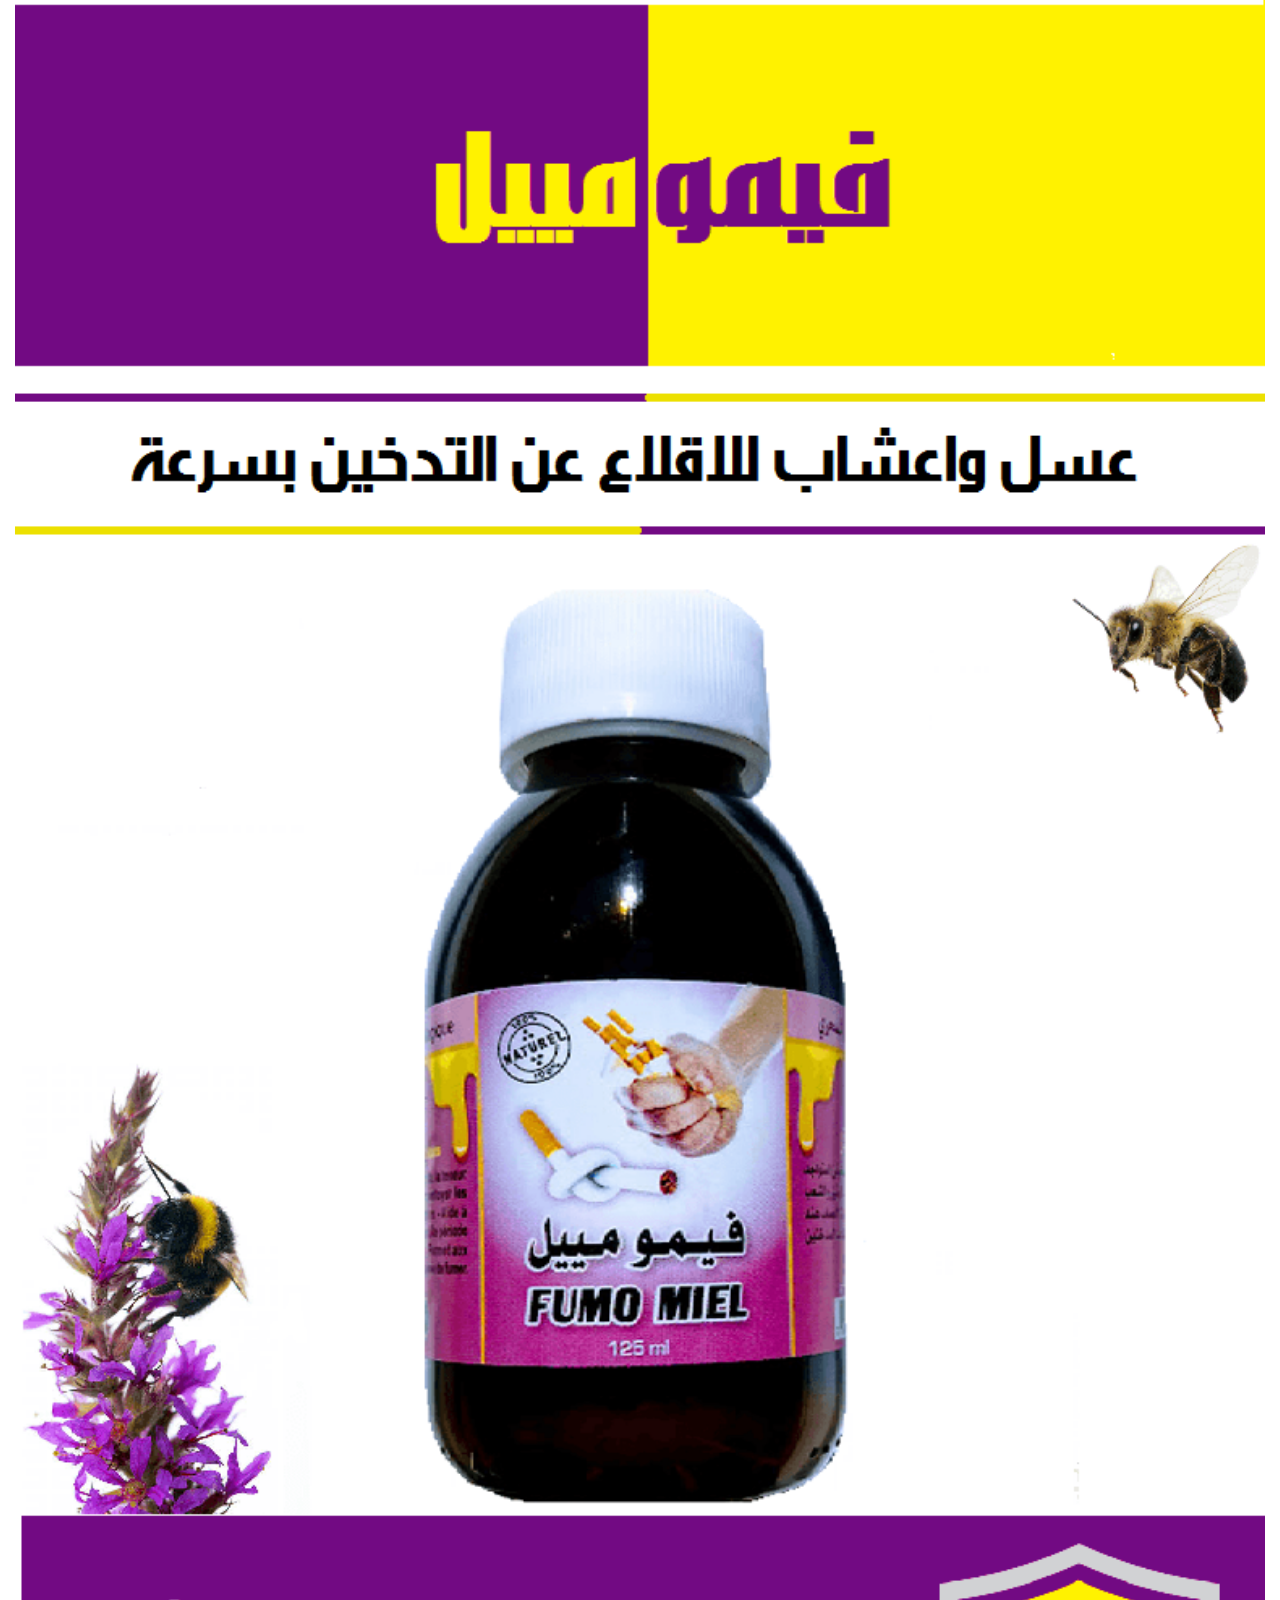
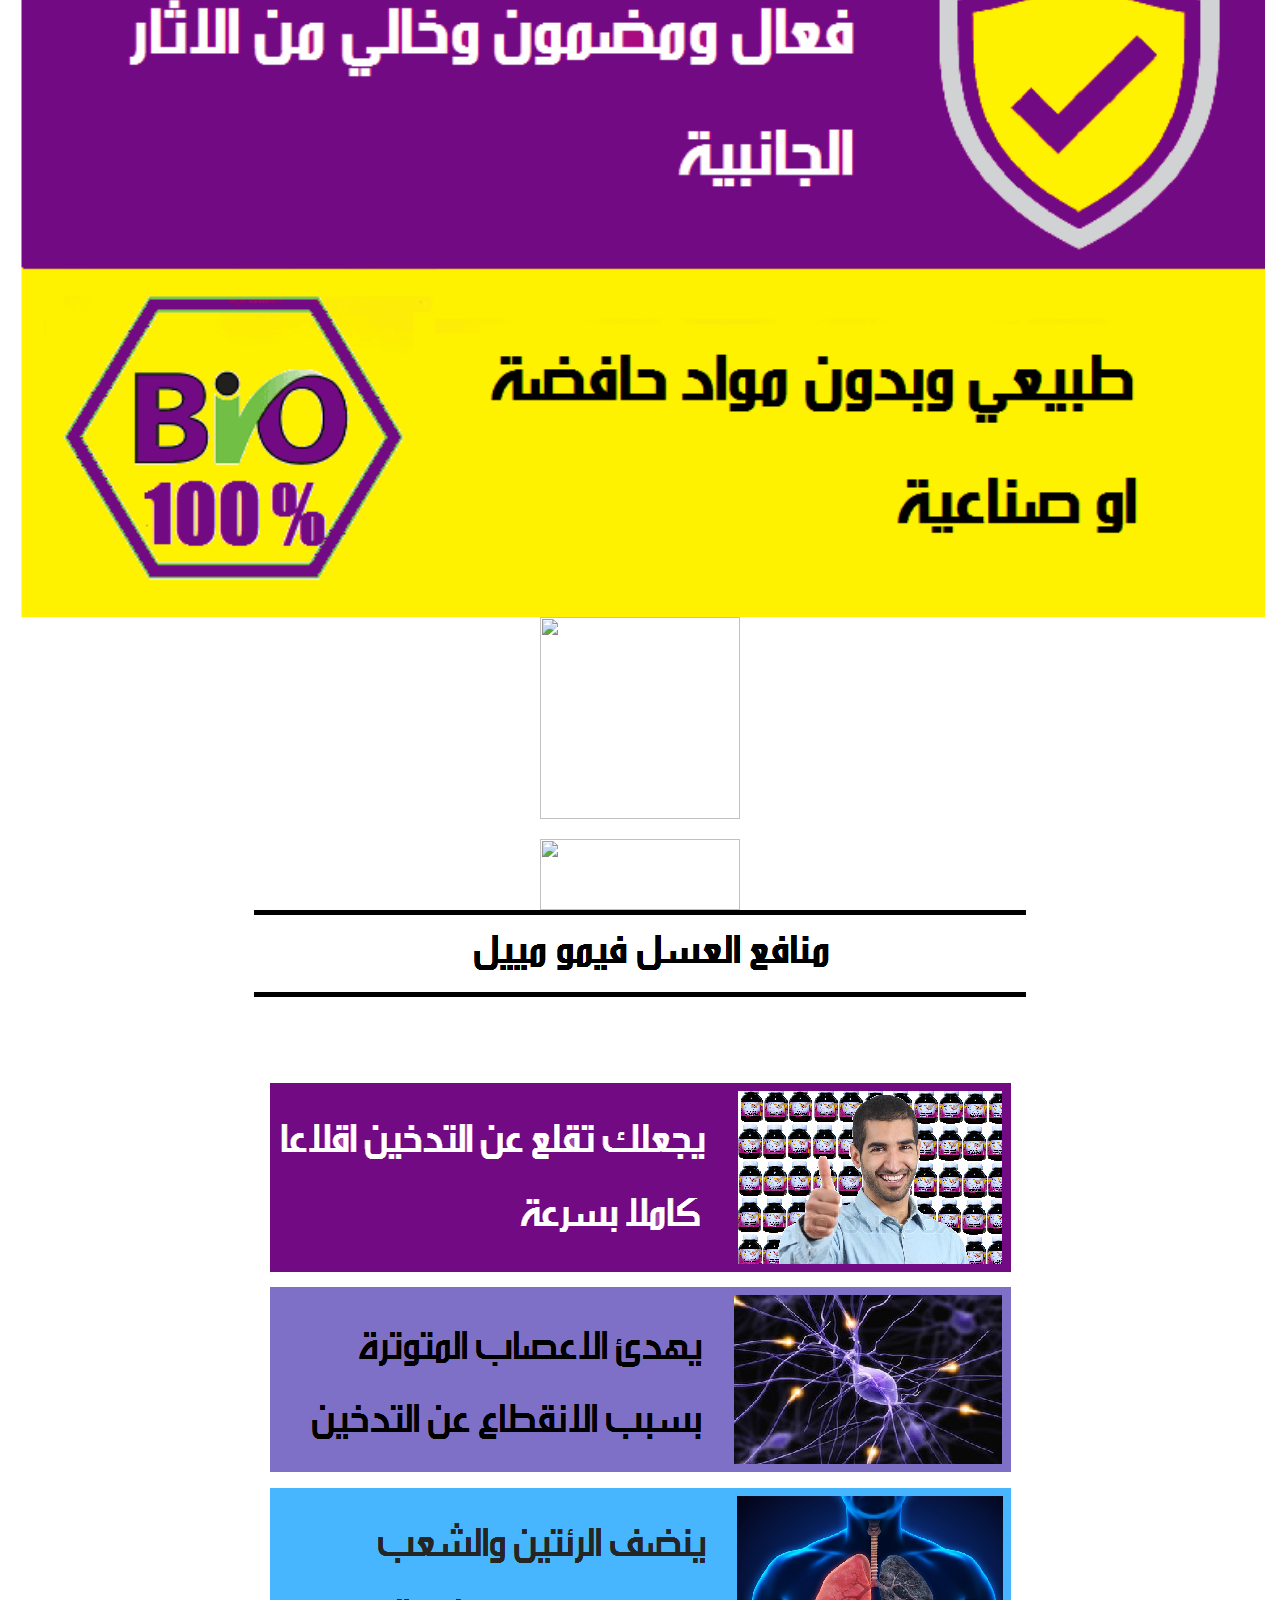
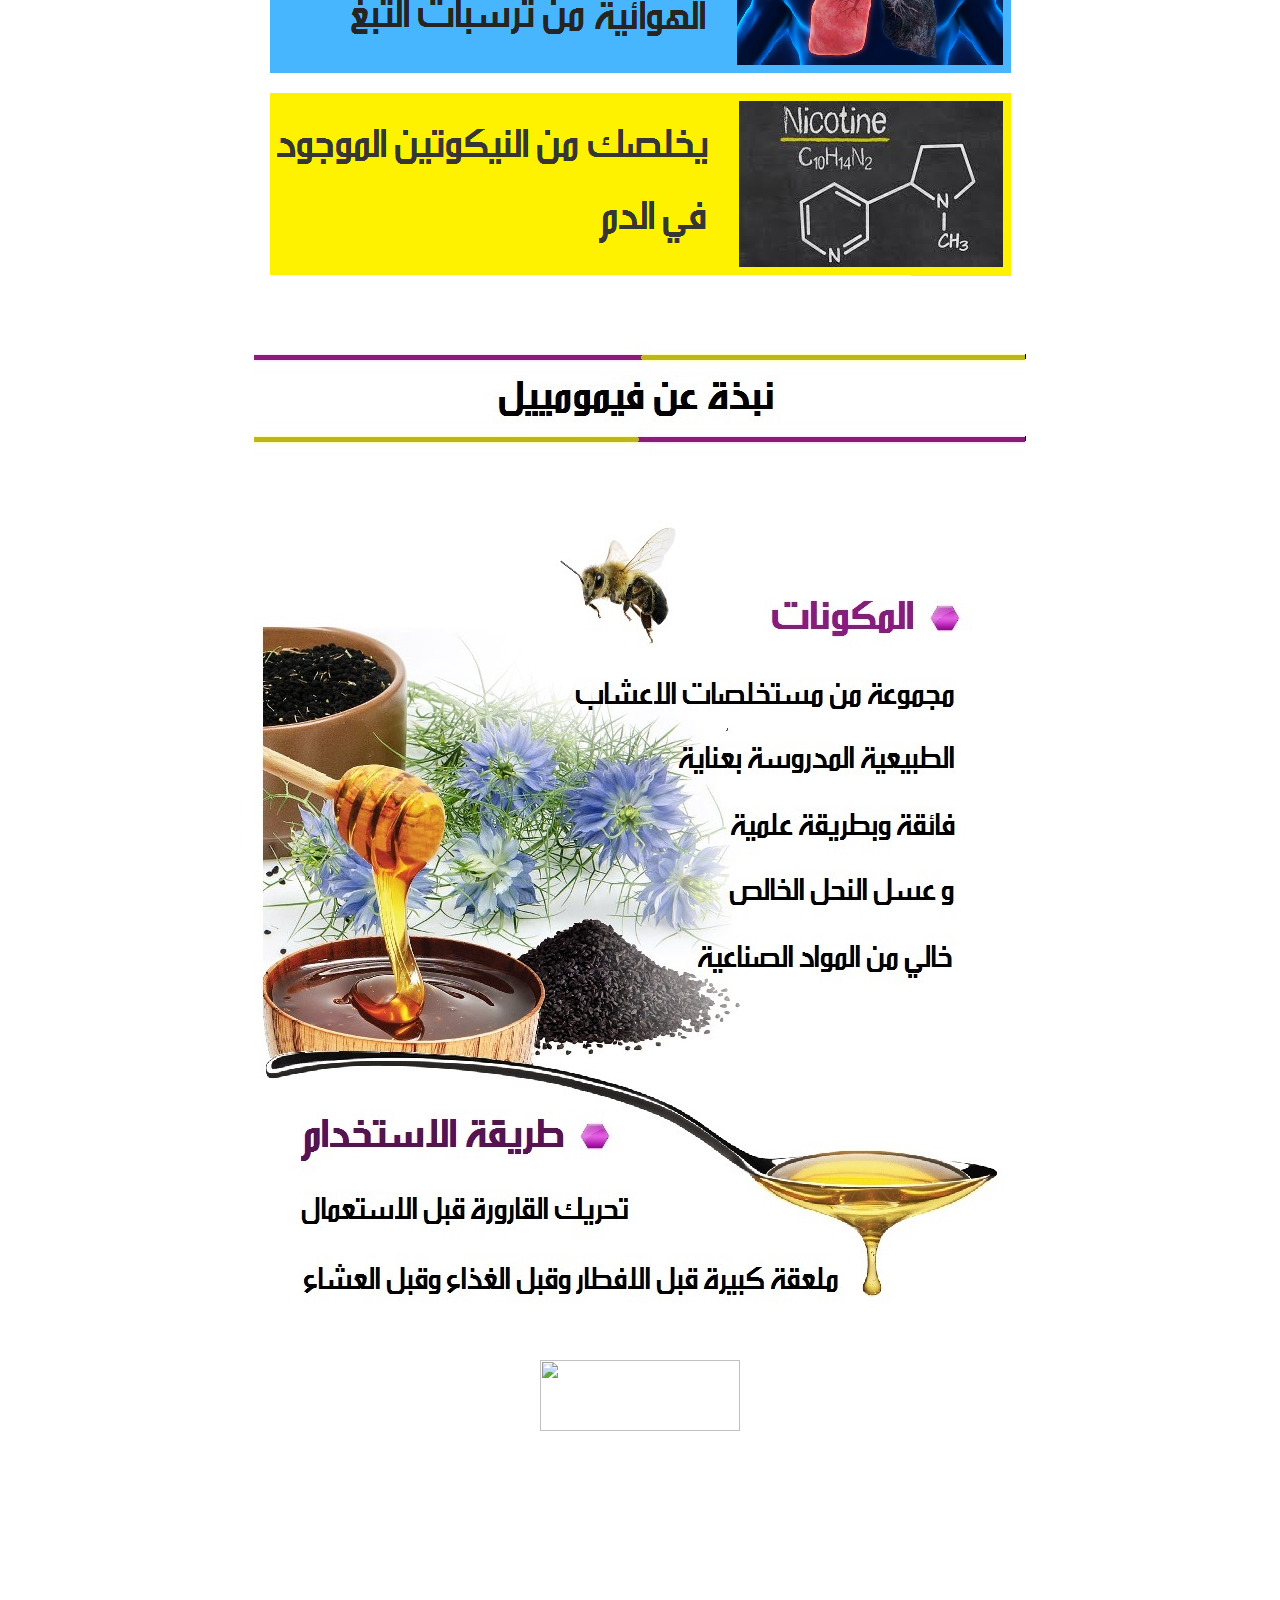
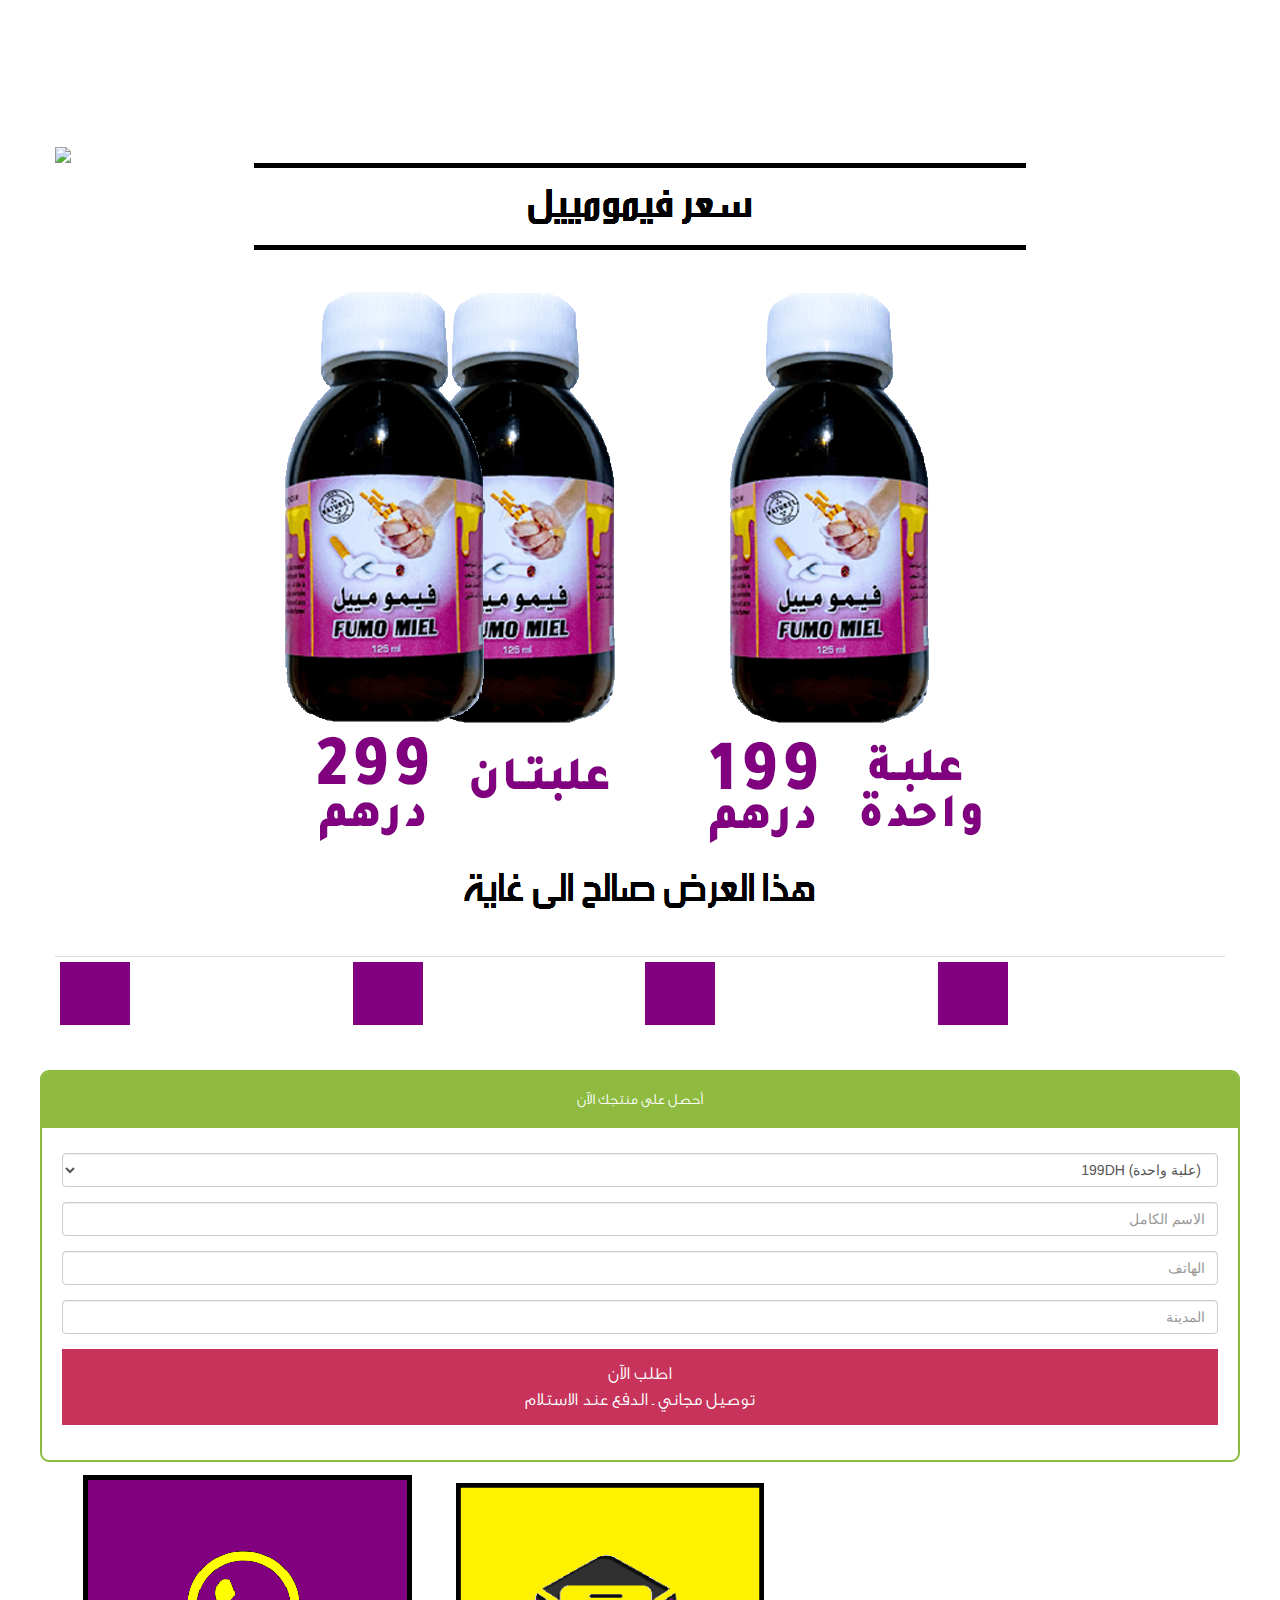
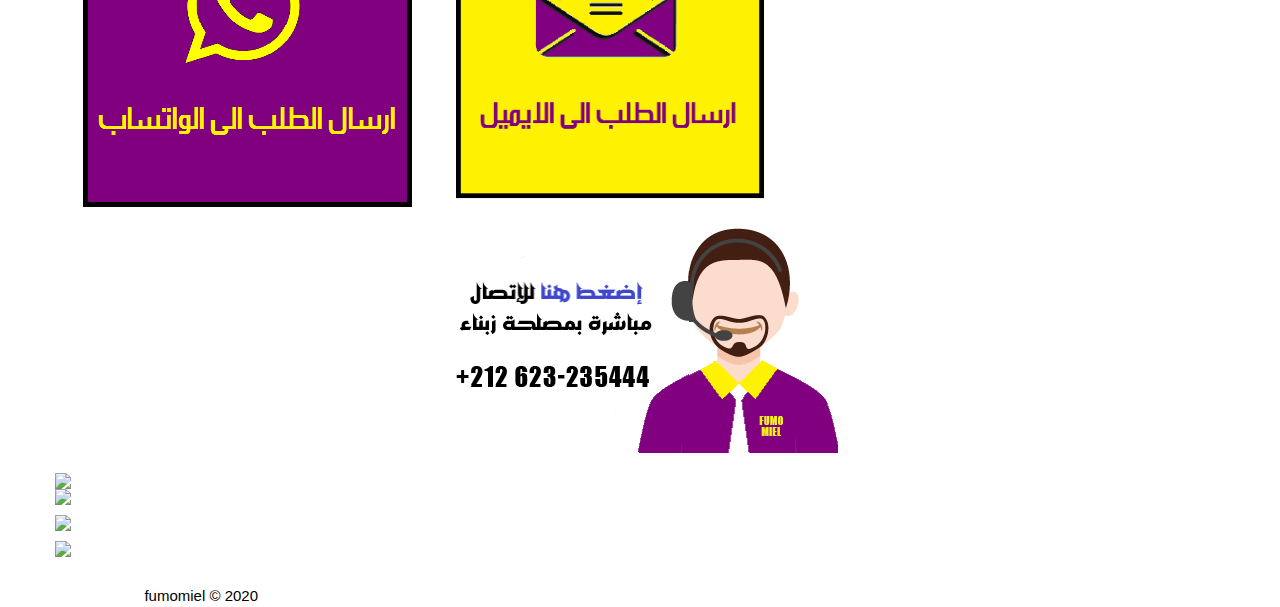
==== commit 3dd412fb: "final" ====
--- a/index.html
+++ b/index.html
@@ -11,7 +11,8 @@
   <!--FONTS-->
 
   <meta name="description" content="عسل الاقلاع عن التدخين  fumomiel">
-  <meta name="keywords" content="الاقلاع عن التدخين بالاعشاب,الاقلاع عن التدخين بالبرتقال,الاقلاع عن التدخين خلال اسبوع,الاقلاع عن التدخين والجنس,الاقلاع عن التدخين والنوم,الاقلاع عن التدخين يزيد من مرض السكر,الاقلاع عن التدخين بالتدريج,الاقلاع عن التدخين وزارةالصحة,الاقلاع عن التدخين نهائيا,الاقلاع عن التدخين وزيادة الوزن,الاقلاع عن التدخين,الاقلاع عن التدخين يسبب دوخه,الاقلاع عن التدخين يسبب الاكتئاب,الاقلاع عن التدخين يسبب زيادة الوزن,الاقلاع عن التدخين يسبب الارق,الاقلاع عن التدخين يوتيوب,هل الاقلاع عن التدخين يسبب امراض,هل الاقلاع عن التدخين يحسن الانتصاب,هل الاقلاع عن التدخين يسبب ضيق تنفس,الاقلاع عن التدخين في يوم واحد,الاقلاع عن التدخين والارق,الاقلاع عن التدخين والبلغم,الاقلاع عن التدخين والبشرة,الاقلاع عن التدخين والامساك,الاقلاع عن التدخين والشعر,الاقلاع عن التدخين والصلع,هل الاقلاع عن التدخين فجاة له اضرار,هل الاقلاع عن التدخين يسبب السمنة,هل الاقلاع عن التدخين يسبب الاكتئاب,هل الاقلاع عن التدخين يزيد الوزن,هل الاقلاع عن التدخين يسبب صداع,هل يمكن الاقلاع عن التدخين فجأة,هل يمكن الاقلاع عن التدخين,هل الاقلاع عن التدخين يقوي الانتصاب,هل الاقلاع عن التدخين يسبب الارق,هل الاقلاع عن التدخين يسبب الصداع,هل الاقلاع عن التدخين يخفض الضغط,كيفية الاقلاع عن التدخين نهائيا بالاعشاب,طريقة للاقلاع عن التدخين نهائيا,نتائج الاقلاع عن التدخين,نتيجة الاقلاع عن التدخين,نصائح بعد الاقلاع عن التدخين,قصص نجاح الاقلاع عن التدخين,الاقلاع عن التدخين مرة واحدة,الاقلاع عن التدخين من فوريفر,الاقلاع عن التدخين موضوع,بعد الاقلاع عن التدخين ماذا يحصل,بعد الاقلاع عن التدخين ماذا افعل,اريد الاقلاع عن التدخين ماذا افعل,افضل طريقة للاقلاع عن التدخين مجربة,مراحل الاقلاع عن التدخين,مدة الاقلاع عن التدخين,مخاطر الاقلاع عن التدخين فجأة,الاقلاع عن التدخين لمدة شهر,الاقلاع عن التدخين للدكتور ابراهيم الفقي,وسائل الاقلاع عن التدخين لمن وقع فيه,فوائد الاقلاع عن التدخين للجنس,فوائد الاقلاع عن التدخين للبشرة,وصفة للاقلاع عن التدخين للدكتور جمال الصقلي,من طرق الاقلاع عن التدخين لغتي,لاصقة الاقلاع عن التدخين,لصقات الاقلاع عن التدخين,الاقلاع عن التدخين كيف,الاقلاع عن التدخين كتاب,كيفية الاقلاع عن التدخين نهائيا,كيفية الاقلاع عن التدخين بواسطة البرتقال,كيفية الاقلاع عن التدخين بالاعشاب,كيفية الاقلاع عن التدخين تدريجيا,كيفية الاقلاع عن التدخين بسهوله,كيفية الاقلاع عن التدخين ابراهيم الفقي,كيفية الاقلاع عن التدخين في رمضان,الاقلاع عن التدخين قطر,الاقلاع عن التدخين قبل الحمل,عيادة الاقلاع عن التدخين قطر,قصص الاقلاع عن التدخين,قصتي مع الاقلاع عن التدخين,الاقلاع عن التدخين فوريفر,الاقلاع عن التدخين في السعودية,الاقلاع عن التدخين في المنام,الاقلاع عن التدخين فوائد,الاقلاع عن التدخين فورا,الاقلاع عن التدخين في الحمل,الاقلاع عن التدخين فيس بوك,الاقلاع عن التدخين فجأة,الاقلاع عن التدخين في رمضان,تجربتي في الاقلاع عن التدخين,المساعدة فى الاقلاع عن التدخين,اصعب فترة فى الاقلاع عن التدخين,ادوية تساعد في الاقلاع عن التدخين,اعشاب تساعد في الاقلاع عن التدخين,اشياء تساعد فى الاقلاع عن التدخين,اطعمة تساعد في الاقلاع عن التدخين,الاقلاع عن التدخين فى 5 ايام,الاقلاع عن التدخين بطريقة سهل,ة,الاقلاع عن التدخين والانتصاب,الاقلاع عن التدخين في اسبوع,الاقلاع عن التدخين علاج,فوائد الاقلاع عن التدخين على البشرة,تاثير الاقلاع عن التدخين على الجسم,علاج الاقلاع عن التدخين بالاعشاب,عند الاقلاع عن التدخين ماذا يحدث,علاج الاقلاع عن التدخين champix,عيادة الاقلاع عن التدخين,عوارض الاقلاع عن التدخين,عيادة الاقلاع عن التدخين بجدة,عيادة الاقلاع عن التدخين الكويت,المساعدة على الاقلاع عن التدخين,مشروبات تساعد على الاقلاع عن التدخين,اشياء تساعد على الاقلاع عن التدخين,ادوية تساعد على الاقلاع عن التدخين,اعشاب تساعد على الاقلاع عن التدخين,اطعمة تساعد على الاقلاع عن التدخين,حبوب تساعد على الاقلاع عن التدخين,طرق تساعد على الاقلاع عن التدخين,دواء يساعد على الاقلاع عن التدخين,اكل يساعد على الاقلاع عن التدخين,الإقلاع عن التدخين طبيعيا,الاقلاع عن التدخين طرق,الاقلاع عن التدخين طارق الحبيب,الاقلاع عن التدخين بطرق طبيعية,كيفية الاقلاع عن التدخين طبيعيا,الاقلاع عن التدخين عن طريق البرتقال,الاقلاع عن التدخين عن طريق الليزر,طرق الاقلاع عن التدخين تدريجيا,طريقة الاقلاع عن التدخين بالحليب,طريقة الاقلاع عن التدخين بالبرتقال,صعوبة الاقلاع عن التدخين,صداع الاقلاع عن التدخين,الاقلاع عن التدخين بعد شهر,اعراض الاقلاع عن التدخين بعد شهر,بعد شهر من الاقلاع عن التدخين,شكل الرئة بعد الاقلاع عن التدخين,الاقلاع عن التدخين سهل,الاقلاع عن التدخين سريعا,الاقلاع عن التدخين في ساعة,الاقلاع عن التدخين بعد سنتين,الاقلاع عن التدخين لمدة سنة,الإقلاع عن التدخين يزيدك سعادة,سبل الاقلاع عن التدخين,سلبيات الاقلاع عن التدخين,سهولة الاقلاع عن التدخين,الاقلاع عن التدخين دون زيادة الوزن,الإقلاع عن التدخين و زيادة في الوزن,رقية الاقلاع عن التدخين,رقم الاقلاع عن التدخين,رئة المدخن بعد الاقلاع عن التدخين,طرق الاقلاع عن التدخين ووسائل ذلك,مركز الاقلاع عن التدخين دبي,دعاء الاقلاع عن التدخين,دواء الاقلاع عن التدخين,دعاء يساعد على الاقلاع عن التدخين,دكتور للاقلاع عن التدخين,حلول للإقلاع عن التدخين,حبوب الاقلاع عن التدخين,حملة الاقلاع عن التدخين,اضرار حبوب الاقلاع عن التدخين,تفسير حلم الاقلاع عن التدخين,بحث حول الاقلاع عن التدخين,حالة الجسم بعد الاقلاع عن التدخين,الاقلاع عن التدخين بجدة,جمعية الاقلاع عن التدخين,جمعية الاقلاع عن التدخين بجدة,جهاز الاقلاع عن التدخين,جدول الاقلاع عن التدخين,عيادات الاقلاع عن التدخين في جدة,جمعية الاقلاع عن التدخين بالدمام,جلسات الاقلاع عن التدخين,الاقلاع عن التدخين ثقف نفسك,ثالث يوم من الاقلاع عن التدخين,الاقلاع عن التدخين تدريجيا,تجارب الاقلاع عن التدخين,عيادة الاقلاع عن التدخين في تبوك,كيف تستطيع الاقلاع عن التدخين,اشياء تساعد الاقلاع عن التدخين,اطعمة تساعد الاقلاع عن التدخين,الاقلاع عن التدخين بالمغناطيس,الاقلاع عن التدخين بالرياض,الاقلاع عن التدخين بعد اسبوع,الاقلاع عن التدخين بالدمام,الاقلاع عن التدخين بالليزر,الاقلاع عن التدخين بالانجليزي,الاقلاع عن التدخين اسلام ويب,الاقلاع عن التدخين ابوظبي,الاقلاع عن التدخين ابراهيم الفقي,الاقلاع عن التدخين السيجارة الالكترونية,الإقلاع عن التدخين,الإقلاع عن التدخين يخفّض خطر الإصابة بمرض السرطان بمقدارالإقلاع عن التدخين بالقرآن,الإقلاع عن التدخين بالتدريج,الإقلاع عن التدخين يرفع مستوى الشعور بالسعادة,الإقلاع عن التدخين يسبب زيادة كبيرة في الوزن,الإقلاع عن التدخين pdf,الإقلاع عن التدخين والنوم,الإقلاع عن التدخين إسلام ويب,10 طرق الاقلاع عن التدخين,مراحل الإقلاع عن التدخين واعراض الإمتناع 1,قردة قررت الاقلاع عن التدخين بعد 10 سنوات..لسلامة طفلها,الاقلاع عن التدخين 2017,الاقلاع عن التدخين 2015,الاقلاع عن التدخين 2016,كيفية الاقلاع عن التدخين 2015,فوائد الاقلاع عن التدخين 2015,اليوم العالمي للاقلاع عن التدخين 2015,بعد 3 ايام من الاقلاع عن التدخين,بعد 3 شهور من الاقلاع عن التدخين,الأوميغا 3 تساعد في الإقلاع عن التدخين,5 طرق طبيعية للإقلاع عن التدخين,بعد 5 ايام من الاقلاع عن التدخين,8 حقائق مذهلة تحدث لجسمك بعد الإقلاع عن التدخين,">
+  <meta name="keywords"
+    content="الاقلاع عن التدخين بالاعشاب,الاقلاع عن التدخين بالبرتقال,الاقلاع عن التدخين خلال اسبوع,الاقلاع عن التدخين والجنس,الاقلاع عن التدخين والنوم,الاقلاع عن التدخين يزيد من مرض السكر,الاقلاع عن التدخين بالتدريج,الاقلاع عن التدخين وزارةالصحة,الاقلاع عن التدخين نهائيا,الاقلاع عن التدخين وزيادة الوزن,الاقلاع عن التدخين,الاقلاع عن التدخين يسبب دوخه,الاقلاع عن التدخين يسبب الاكتئاب,الاقلاع عن التدخين يسبب زيادة الوزن,الاقلاع عن التدخين يسبب الارق,الاقلاع عن التدخين يوتيوب,هل الاقلاع عن التدخين يسبب امراض,هل الاقلاع عن التدخين يحسن الانتصاب,هل الاقلاع عن التدخين يسبب ضيق تنفس,الاقلاع عن التدخين في يوم واحد,الاقلاع عن التدخين والارق,الاقلاع عن التدخين والبلغم,الاقلاع عن التدخين والبشرة,الاقلاع عن التدخين والامساك,الاقلاع عن التدخين والشعر,الاقلاع عن التدخين والصلع,هل الاقلاع عن التدخين فجاة له اضرار,هل الاقلاع عن التدخين يسبب السمنة,هل الاقلاع عن التدخين يسبب الاكتئاب,هل الاقلاع عن التدخين يزيد الوزن,هل الاقلاع عن التدخين يسبب صداع,هل يمكن الاقلاع عن التدخين فجأة,هل يمكن الاقلاع عن التدخين,هل الاقلاع عن التدخين يقوي الانتصاب,هل الاقلاع عن التدخين يسبب الارق,هل الاقلاع عن التدخين يسبب الصداع,هل الاقلاع عن التدخين يخفض الضغط,كيفية الاقلاع عن التدخين نهائيا بالاعشاب,طريقة للاقلاع عن التدخين نهائيا,نتائج الاقلاع عن التدخين,نتيجة الاقلاع عن التدخين,نصائح بعد الاقلاع عن التدخين,قصص نجاح الاقلاع عن التدخين,الاقلاع عن التدخين مرة واحدة,الاقلاع عن التدخين من فوريفر,الاقلاع عن التدخين موضوع,بعد الاقلاع عن التدخين ماذا يحصل,بعد الاقلاع عن التدخين ماذا افعل,اريد الاقلاع عن التدخين ماذا افعل,افضل طريقة للاقلاع عن التدخين مجربة,مراحل الاقلاع عن التدخين,مدة الاقلاع عن التدخين,مخاطر الاقلاع عن التدخين فجأة,الاقلاع عن التدخين لمدة شهر,الاقلاع عن التدخين للدكتور ابراهيم الفقي,وسائل الاقلاع عن التدخين لمن وقع فيه,فوائد الاقلاع عن التدخين للجنس,فوائد الاقلاع عن التدخين للبشرة,وصفة للاقلاع عن التدخين للدكتور جمال الصقلي,من طرق الاقلاع عن التدخين لغتي,لاصقة الاقلاع عن التدخين,لصقات الاقلاع عن التدخين,الاقلاع عن التدخين كيف,الاقلاع عن التدخين كتاب,كيفية الاقلاع عن التدخين نهائيا,كيفية الاقلاع عن التدخين بواسطة البرتقال,كيفية الاقلاع عن التدخين بالاعشاب,كيفية الاقلاع عن التدخين تدريجيا,كيفية الاقلاع عن التدخين بسهوله,كيفية الاقلاع عن التدخين ابراهيم الفقي,كيفية الاقلاع عن التدخين في رمضان,الاقلاع عن التدخين قطر,الاقلاع عن التدخين قبل الحمل,عيادة الاقلاع عن التدخين قطر,قصص الاقلاع عن التدخين,قصتي مع الاقلاع عن التدخين,الاقلاع عن التدخين فوريفر,الاقلاع عن التدخين في السعودية,الاقلاع عن التدخين في المنام,الاقلاع عن التدخين فوائد,الاقلاع عن التدخين فورا,الاقلاع عن التدخين في الحمل,الاقلاع عن التدخين فيس بوك,الاقلاع عن التدخين فجأة,الاقلاع عن التدخين في رمضان,تجربتي في الاقلاع عن التدخين,المساعدة فى الاقلاع عن التدخين,اصعب فترة فى الاقلاع عن التدخين,ادوية تساعد في الاقلاع عن التدخين,اعشاب تساعد في الاقلاع عن التدخين,اشياء تساعد فى الاقلاع عن التدخين,اطعمة تساعد في الاقلاع عن التدخين,الاقلاع عن التدخين فى 5 ايام,الاقلاع عن التدخين بطريقة سهل,ة,الاقلاع عن التدخين والانتصاب,الاقلاع عن التدخين في اسبوع,الاقلاع عن التدخين علاج,فوائد الاقلاع عن التدخين على البشرة,تاثير الاقلاع عن التدخين على الجسم,علاج الاقلاع عن التدخين بالاعشاب,عند الاقلاع عن التدخين ماذا يحدث,علاج الاقلاع عن التدخين champix,عيادة الاقلاع عن التدخين,عوارض الاقلاع عن التدخين,عيادة الاقلاع عن التدخين بجدة,عيادة الاقلاع عن التدخين الكويت,المساعدة على الاقلاع عن التدخين,مشروبات تساعد على الاقلاع عن التدخين,اشياء تساعد على الاقلاع عن التدخين,ادوية تساعد على الاقلاع عن التدخين,اعشاب تساعد على الاقلاع عن التدخين,اطعمة تساعد على الاقلاع عن التدخين,حبوب تساعد على الاقلاع عن التدخين,طرق تساعد على الاقلاع عن التدخين,دواء يساعد على الاقلاع عن التدخين,اكل يساعد على الاقلاع عن التدخين,الإقلاع عن التدخين طبيعيا,الاقلاع عن التدخين طرق,الاقلاع عن التدخين طارق الحبيب,الاقلاع عن التدخين بطرق طبيعية,كيفية الاقلاع عن التدخين طبيعيا,الاقلاع عن التدخين عن طريق البرتقال,الاقلاع عن التدخين عن طريق الليزر,طرق الاقلاع عن التدخين تدريجيا,طريقة الاقلاع عن التدخين بالحليب,طريقة الاقلاع عن التدخين بالبرتقال,صعوبة الاقلاع عن التدخين,صداع الاقلاع عن التدخين,الاقلاع عن التدخين بعد شهر,اعراض الاقلاع عن التدخين بعد شهر,بعد شهر من الاقلاع عن التدخين,شكل الرئة بعد الاقلاع عن التدخين,الاقلاع عن التدخين سهل,الاقلاع عن التدخين سريعا,الاقلاع عن التدخين في ساعة,الاقلاع عن التدخين بعد سنتين,الاقلاع عن التدخين لمدة سنة,الإقلاع عن التدخين يزيدك سعادة,سبل الاقلاع عن التدخين,سلبيات الاقلاع عن التدخين,سهولة الاقلاع عن التدخين,الاقلاع عن التدخين دون زيادة الوزن,الإقلاع عن التدخين و زيادة في الوزن,رقية الاقلاع عن التدخين,رقم الاقلاع عن التدخين,رئة المدخن بعد الاقلاع عن التدخين,طرق الاقلاع عن التدخين ووسائل ذلك,مركز الاقلاع عن التدخين دبي,دعاء الاقلاع عن التدخين,دواء الاقلاع عن التدخين,دعاء يساعد على الاقلاع عن التدخين,دكتور للاقلاع عن التدخين,حلول للإقلاع عن التدخين,حبوب الاقلاع عن التدخين,حملة الاقلاع عن التدخين,اضرار حبوب الاقلاع عن التدخين,تفسير حلم الاقلاع عن التدخين,بحث حول الاقلاع عن التدخين,حالة الجسم بعد الاقلاع عن التدخين,الاقلاع عن التدخين بجدة,جمعية الاقلاع عن التدخين,جمعية الاقلاع عن التدخين بجدة,جهاز الاقلاع عن التدخين,جدول الاقلاع عن التدخين,عيادات الاقلاع عن التدخين في جدة,جمعية الاقلاع عن التدخين بالدمام,جلسات الاقلاع عن التدخين,الاقلاع عن التدخين ثقف نفسك,ثالث يوم من الاقلاع عن التدخين,الاقلاع عن التدخين تدريجيا,تجارب الاقلاع عن التدخين,عيادة الاقلاع عن التدخين في تبوك,كيف تستطيع الاقلاع عن التدخين,اشياء تساعد الاقلاع عن التدخين,اطعمة تساعد الاقلاع عن التدخين,الاقلاع عن التدخين بالمغناطيس,الاقلاع عن التدخين بالرياض,الاقلاع عن التدخين بعد اسبوع,الاقلاع عن التدخين بالدمام,الاقلاع عن التدخين بالليزر,الاقلاع عن التدخين بالانجليزي,الاقلاع عن التدخين اسلام ويب,الاقلاع عن التدخين ابوظبي,الاقلاع عن التدخين ابراهيم الفقي,الاقلاع عن التدخين السيجارة الالكترونية,الإقلاع عن التدخين,الإقلاع عن التدخين يخفّض خطر الإصابة بمرض السرطان بمقدارالإقلاع عن التدخين بالقرآن,الإقلاع عن التدخين بالتدريج,الإقلاع عن التدخين يرفع مستوى الشعور بالسعادة,الإقلاع عن التدخين يسبب زيادة كبيرة في الوزن,الإقلاع عن التدخين pdf,الإقلاع عن التدخين والنوم,الإقلاع عن التدخين إسلام ويب,10 طرق الاقلاع عن التدخين,مراحل الإقلاع عن التدخين واعراض الإمتناع 1,قردة قررت الاقلاع عن التدخين بعد 10 سنوات..لسلامة طفلها,الاقلاع عن التدخين 2017,الاقلاع عن التدخين 2015,الاقلاع عن التدخين 2016,كيفية الاقلاع عن التدخين 2015,فوائد الاقلاع عن التدخين 2015,اليوم العالمي للاقلاع عن التدخين 2015,بعد 3 ايام من الاقلاع عن التدخين,بعد 3 شهور من الاقلاع عن التدخين,الأوميغا 3 تساعد في الإقلاع عن التدخين,5 طرق طبيعية للإقلاع عن التدخين,بعد 5 ايام من الاقلاع عن التدخين,8 حقائق مذهلة تحدث لجسمك بعد الإقلاع عن التدخين,">
   <meta name="author" content="John Doe">
   <link rel="shortcut icon" type="image/ico" href="icof.ico" />
   <link rel="shortcut icon" type="image/ico" href="icof.ico" />
@@ -26,7 +27,7 @@
 
   <link rel="stylesheet" type="text/css" href="css/animate.css">
   <!--JS-->
-  <!--<script>
+  <script>
     ! function(f, b, e, v, n, t, s) {
         if (f.fbq) return;
         n = f.fbq = function() {
@@ -48,7 +49,7 @@
     fbq('init', '377427146723307');
     fbq('track', 'ViewContent');
 </script>
-<noscript><img height='1' width='1' style='display:none' src='https://www.facebook.com/tr?id=377427146723307&ev=ViewContent&noscript=1'/></noscript>-->
+<noscript><img height='1' width='1' style='display:none' src='https://www.facebook.com/tr?id=377427146723307&ev=ViewContent&noscript=1'/></noscript>
 </head>
 
 <style style="text/css">
@@ -119,44 +120,51 @@
     -webkit-animation-play-state: paused;
     animation-play-state: paused;
   }
+
   form#order_form {
     font-family: sans-serif;
     direction: rtl;
   }
+
   .book_form {
     background: #fff;
     padding: 20px;
     border-radius: 9px;
     border: 2px solid #8dba3f;
-}
-
-.form_heading {
+  }
+
+  .form_heading {
     background: #8dba3f;
     border-radius: 6px 6px 0 0;
     padding: 20px 15px;
     margin: -20px -20px 25px;
     text-align: center;
-}
-.form_heading h4 {
+  }
+
+  .form_heading h4 {
     color: #fff;
     font-weight: 400;
     margin: 0 auto;
-}
-.form-group {
+  }
+
+  .form-group {
     margin-bottom: 15px;
-}
-@media (max-width: 767px){
+  }
+
+  @media (max-width: 767px) {
     .book_form {
-        margin-top: 30px;
-        margin-bottom: 30px;
-    }
+      margin-top: 30px;
+      margin-bottom: 30px;
+    }
+
     .form-control {
-        border-radius: 4px;
-        font-size: 13px;
-        height: 45px;
-    }
-}
-.btn {
+      border-radius: 4px;
+      font-size: 13px;
+      height: 45px;
+    }
+  }
+
+  .btn {
     background: #c7335b;
     color: #fff;
     border: none;
@@ -169,851 +177,17 @@
     -o-transition: all .3s linear 0s;
     -webkit-transition: all .3s linear 0s;
     -ms-transition: all .3s linear 0s;
-}
+  }
 </style>
 
 <body>
-  <!-- Modal -->
-  <!-- partie 1 -->
-  <div id="Products">
-    <div>
-      <div id="">
-        <a href="#contacts"> <img src="images/641446.png" style="width:100%;" /></a></div>
-      <a href="#contacts">
-      </a>
-
-    </div>
-
-    <!-- end partie 1 -->
-    <!-- partie 2 -->
-
-    <div id="" style="background-image:url( images/112639.png)  ; 
-  background-repeat:no-repeat;
-background-size: cover;  ">
-      <div class="container">
-        <div class="col-lg-12">
-          <p style="text-align:center">&nbsp;</p>
-
-          <p style="text-align:center">&nbsp;</p>
-
-          <p style="text-align:center">&nbsp;</p>
-
-          <p style="text-align:center"><img
-              src="https://lh3.googleusercontent.com/[base64]w281-h284-no"
-              style="height:284px; width:281px" /></p>
-
-          <p style="text-align:center">&nbsp;</p>
-
-          <h1 style="text-align:center">&nbsp;</h1>
-
-          <h1 style="text-align:center"><span style="font-size:28px"><strong>الإقلاع عن تدخين التبغ ليس سهلا , لأن
-                الاعتماد على التبغ هو مجموعة من الظواهر السلوكية والمعرفية والفسيولوجية . ولا يتمكن إلا عدد قليل جدا من
-                متعاطي التبغ من النجاح في ترك هذه العادة من أول محاولة لهم . لكن مع عسل الاقلاع عن التدخين <u><span
-                    style="color:#800080"><img alt=""
-                      src="https://lh3.googleusercontent.com/[base64]w150-h34-no"
-                      style="height:25px; width:110px" /></span></u> اضمن لك العكس&nbsp; . </strong></span></h1>
-
-          <h1 style="text-align:center"><span style="font-size:28px"><strong>وسترحمني عليه ان شاء&nbsp;</strong></span>
-          </h1>
-
-          <p>&nbsp;</p>
-
-          <p style="text-align:center">&nbsp;</p>
-
-          <p>&nbsp;</p>
-
-          <p style="text-align:center"><a href="#contacts"><img alt=""
-                src="https://lh3.googleusercontent.com/[base64]w400-h142-no"
-                style="height:107px; width:300px" /></a></p>
-
-        </div>
-      </div>
-
-    </div>
-
-    <!-- end partie 2 -->
-
-
-    <!-- partie 3 -->
-
-
-
-    <div id="" style="background-image:url( images/520315.png)  ;  background-repeat:no-repeat;
-background-size: cover; ">
-      <div class="container">
-        <p style="text-align:center">&nbsp;</p>
-
-        <p style="text-align:center">&nbsp;</p>
-
-        <div style="display:inline; float:left; margin-top:5px; margin-right:10px;margin-bottom:0px; margin-left:0px"><span
-            style="color:rgb(0,0,0); font-family:arial,helvetica,sans; font-size:11px">
-              <img class="os-animation"
-                src="https://sites.google.com/site/khabarii13/_/rsrc/1511121137365/home/boitatransparent.png"
-                style="height:381px; width:400px" /></span></div>
-
-        <p style="text-align:right"><span style="font-size:36px"><span
-              style="color:#cc00ff"><strong>الترخيص</strong></span></span></p>
-
-        <p style="text-align:right">&nbsp;</p>
-
-        <p style="text-align:right"><strong><span style="font-size:28px">من انتاج الرضوان للاعشاب الطبية والزيوت
-              الطبيعية</span><span style="font-size:36px">&nbsp;&nbsp;<img alt=""
-                src="https://lh3.googleusercontent.com/[base64]s420-no"
-                style="height:25px; width:25px" /></span></strong></p>
-
-        <p style="text-align:right">&nbsp;</p>
-
-        <p style="text-align:right"><strong><span style="font-size:28px">منتج له سجل وعلامة تجارية</span><span
-              style="font-size:36px">&nbsp;&nbsp;<img alt=""
-                src="https://lh3.googleusercontent.com/[base64]s420-no"
-                style="height:25px; width:25px" /> </span></strong></p>
-
-        <p style="text-align:right">&nbsp;</p>
-
-        <p style="text-align:center">&nbsp;</p>
-
-        <p style="text-align:right">&nbsp;</p>
-
-        <p style="text-align:right"><span style="font-size:36px"><span style="color:#cc00ff"><strong>منافع العسل فيمو
-                مييل</strong></span></span></p>
-
-        <p style="text-align:right">&nbsp;</p>
-
-        <p style="text-align:right">&nbsp;</p>
-
-        <p style="text-align:right"><strong><span style="font-size:28px">يجعلك تكره رائحة التبغ من اول يوم
-              استخدام</span><span style="font-size:36px">&nbsp;<img alt=""
-                src="https://lh3.googleusercontent.com/[base64]s420-no"
-                style="height:25px; width:25px" /></span></strong></p>
-
-        <p style="text-align:right">&nbsp;</p>
-
-        <p style="text-align:right"><strong><span style="font-size:28px">يخلصك من النيكوتين الموجود في الدم</span><span
-              style="font-size:36px">&nbsp;<img alt=""
-                src="https://lh3.googleusercontent.com/[base64]s420-no"
-                style="height:25px; width:25px" /></span></strong></p>
-
-        <p style="text-align:right">&nbsp;</p>
-
-        <p style="text-align:right"><strong><span style="font-size:28px">ينضف الرئتين والشعب الهوائية من ترسبات
-              التبغ</span><span style="font-size:36px">&nbsp;<img alt=""
-                src="https://lh3.googleusercontent.com/[base64]s420-no"
-                style="height:25px; width:25px" /></span></strong></p>
-
-        <p style="text-align:right">&nbsp;</p>
-
-        <p style="text-align:right"><strong><span style="font-size:28px">يهدئ الاعصاب المتوترة بسبب الانقطاع عن
-              التدخين</span><span style="font-size:36px">&nbsp;<img alt=""
-                src="https://lh3.googleusercontent.com/[base64]s420-no"
-                style="height:25px; width:25px" /></span></strong></p>
-
-        <p style="text-align:right">&nbsp;</p>
-
-        <p style="text-align:right"><strong><span style="font-size:28px">يجعلك تقلع عن التدخين اقلاعا كاملا
-              بسرعة</span><span style="font-size:36px">&nbsp;<img alt=""
-                src="https://lh3.googleusercontent.com/[base64]s420-no"
-                style="height:25px; width:25px" /></span></strong></p>
-
-        <p style="text-align:right">&nbsp;</p>
-
-        <p style="text-align:right">&nbsp;</p>
-
-        <p style="text-align:right"><span style="font-size:36px"><span
-              style="color:#cc00ff"><strong>المكونات</strong></span></span></p>
-
-        <p style="text-align:right">&nbsp;</p>
-
-        <p style="text-align:right">&nbsp;</p>
-
-        <p style="text-align:right"><strong><span style="font-size:28px">عسل النحل الطبيعي&nbsp;</span><span
-              style="font-size:36px"><img alt=""
-                src="https://lh3.googleusercontent.com/[base64]s420-no"
-                style="height:25px; width:25px" /></span></strong></p>
-
-        <p style="text-align:right">&nbsp;</p>
-
-        <p style="text-align:right"><span style="font-size:28px"><strong>مجموعة من مستخلصات الاعشاب الطبيعية المدروسة
-              بعناية فائقة وبطريقة علمية</strong></span><span
-            style="font-size:36px"><strong>&nbsp;</strong></span><strong><span style="font-size:36px"><img alt=""
-                src="https://lh3.googleusercontent.com/[base64]s420-no"
-                style="height:25px; width:25px" /></span></strong></p>
-
-      </div>
-    </div>
-
-    <!-- end partie 3 -->
-    <!--  partie 4 -->
-
-
-
-    <div id="" style="background-image:url( images/952280.png)   ; 
-  background-repeat:no-repeat;
-background-size: cover;">
-      <div class="container">
-        <p style="text-align:right">&nbsp;</p>
-
-        <p style="text-align:right">&nbsp;</p>
-
-        <p style="text-align:right"><span style="font-size:36px"><span style="color:#cc00ff"><strong>طريقة
-                الاستخدام</strong></span></span></p>
-
-        <p style="text-align:right">&nbsp;</p>
-
-        <p style="text-align:right">&nbsp;</p>
-
-        <p style="text-align:right"><strong><span style="font-size:28px">&nbsp;ملعقة كبيرة قبل الافطار وقبل الغذاء وقبل
-              العشاءوتحريك القارورة قبل الاستعمال&nbsp;&nbsp;</span><span style="font-size:36px"><img alt=""
-                src="https://lh3.googleusercontent.com/[base64]s420-no"
-                style="height:25px; width:25px" /></span></strong></p>
-
-        <p>&nbsp;</p>
-
-        <p>&nbsp;</p>
-
-        <p>&nbsp;</p>
-
-        <p style="text-align:center">&nbsp;</p>
-
-        <p style="text-align:center"><span style="font-size:36px"><strong><span style="color:#ffccff">الخيار</span>
-              <span style="color:#ff33ff">الأمثل</span><span style="color:#cc00ff"> لضمان</span> <span
-                style="color:#9900cc">استدامة</span> <span style="color:#990099">الصحة</span> والعافية</strong></span>
-        </p>
-
-        <p style="text-align:center">&nbsp;</p>
-
-        <p style="text-align:center">&nbsp;</p>
-
-        <p style="text-align:center">&nbsp;</p>
-
-        <p style="text-align:center"><img alt=""
-            src="https://lh3.googleusercontent.com/[base64]w673-h723-no"
-            style="height:250px; width:233px" />&nbsp; &nbsp; &nbsp;&nbsp;<img alt=""
-            src="https://lh3.googleusercontent.com/[base64]w673-h724-no"
-            style="height:251px; width:233px" />&nbsp; &nbsp; &nbsp;&nbsp;<img alt=""
-            src="https://lh3.googleusercontent.com/[base64]w673-h724-no"
-            style="height:251px; width:233px" />&nbsp; &nbsp; &nbsp;&nbsp;<img alt=""
-            src="https://lh3.googleusercontent.com/[base64]w672-h723-no"
-            style="height:251px; width:233px" /></p>
-
-        <p style="text-align:center">&nbsp;</p>
-
-        <p style="text-align:center"><img alt=""
-            src="https://lh3.googleusercontent.com/[base64]w677-h762-no"
-            style="height:262px; width:233px" />&nbsp; &nbsp; &nbsp;&nbsp;<img alt=""
-            src="https://lh3.googleusercontent.com/[base64]w676-h758-no"
-            style="height:261px; width:233px" />&nbsp; &nbsp; &nbsp;&nbsp;<img alt=""
-            src="https://lh3.googleusercontent.com/[base64]w672-h762-no"
-            style="height:264px; width:233px" />&nbsp; &nbsp; &nbsp;&nbsp;<img alt=""
-            src="https://lh3.googleusercontent.com/[base64]w675-h761-no"
-            style="height:263px; width:233px" /></p>
-
-        <p style="text-align:center">&nbsp;</p>
-
-      </div>
-
-    </div>
-
-    <!-- end partie 4 -->
-    <!--  partie 5 -->
-
-    <div class="modal fade" id="myModal1" role="dialog">
-      <div class="modal-dialog">
-
-        <!-- Modal content-->
-        <div class="modal-content">
-          <div class="modal-header">
-            <button type="button" class="close" data-dismiss="modal">&times;</button>
-            <h4 class="modal-title"
-              style="   font-family:courier new,courier,monospace;font-size: 22px;    font-weight: bold;">دفع المبلغ
-            </h4>
-          </div>
-          <div class="modal-body" style="    overflow: scroll;    height: 401px;    overflow-x: hidden;">
-            <p style="font-size: 18px;">
-              <p style="text-align:center"><span style="font-family:tahoma,geneva,sans-serif"><span
-                    style="font-size:22px"><img
-                      src="https://lh3.googleusercontent.com/[base64]w846-h504-no"
-                      style="height:100%; width:100%" /></span></span></p>
-
-              <p style="text-align:center"><br />
-                <span style="font-family:tahoma,geneva,sans-serif"><span style="font-size:22px">نعتمد عملية الدفع بطرق
-                    آمنة وسليمة خارج الموقع .<br />
-                    بعد ارسال الطلب إلينا عبر الموقع عادة ما يتم الرد خلال 5 ساعات على الأكثر<br />
-                    ستتلقى رسالة منا عبر البريد الإلكتروني أو الواتساب لتأكيد الطلبية وعملية الشحن وكذلك الاتفاق على
-                    العملية المناسبة لك لدفع مبلغ الطلبية والشحن<br />
-                    لذلك المرجو كتابة بياناتك صحيحة عند قيامك بطلب الشراء حتى ينجح التواصل بيننا.</span></span><br />
-                &nbsp;</p>
-
-              <hr />
-              <p style="text-align:center"><span style="font-family:tahoma,geneva,sans-serif"><u><strong><span
-                        style="font-size:22px">خمسة طرق متوفرة لدينا لدفع مبلغ الطلب</span></strong></u></span></p>
-
-              <hr />
-              <h3 style="text-align:center"><span style="font-family:tahoma,geneva,sans-serif"><strong><span
-                      style="font-size:22px">عبر الحساب البنكي</span></strong></span></h3>
-
-              <p style="text-align:center"><span style="font-family:tahoma,geneva,sans-serif"><span
-                    style="font-size:22px"><img src="images/b1.png" /></span></span></p>
-
-              <hr />
-              <h3 style="text-align:center"><span style="font-family:tahoma,geneva,sans-serif"><strong><span
-                      style="font-size:22px">عبر الحوالات السريعة</span></strong></span></h3>
-
-              <p style="text-align:center"><span style="font-family:tahoma,geneva,sans-serif"><span
-                    style="font-size:22px"><img src="images/b2.png" /></span></span></p>
-
-              <hr />
-              <h3 style="text-align:center"><span style="font-family:tahoma,geneva,sans-serif"><strong><span
-                      style="font-size:22px">عبر البطاقة المصرفية الفيزا او الماستر كارد</span></strong></span></h3>
-
-              <p style="text-align:center"><span style="font-family:tahoma,geneva,sans-serif"><span
-                    style="font-size:22px"><img src="images/b3.png" /></span></span></p>
-
-              <hr />
-              <h3 style="text-align:center"><span style="font-family:tahoma,geneva,sans-serif"><strong><span
-                      style="font-size:22px">عبر البايبال</span></strong></span></h3>
-
-              <p style="text-align:center"><span style="font-family:tahoma,geneva,sans-serif"><span
-                    style="font-size:22px"><img src="images/b4.png" /></span></span></p>
-
-              <hr />
-              <h3 style="text-align:center"><span style="font-family:tahoma,geneva,sans-serif"><strong><span
-                      style="font-size:22px">عبر الدفع عند استلام الشحنة</span></strong></span></h3>
-
-              <p style="text-align:center"><span style="font-family:tahoma,geneva,sans-serif"><span
-                    style="font-size:22px"><img src="images/b5.png" /></span></span></p>
-
-              <hr />
-              <h1 dir="rtl" style="text-align:center">&nbsp;</h1>
-              .
-            </p>
-          </div>
-          <div class="modal-footer">
-            <button type="button" class="btn btn-default" data-dismiss="modal">إغلاق</button>
-          </div>
-        </div>
-
-      </div>
-    </div>
-    <div class="modal fade" id="myModal2" role="dialog">
-      <div class="modal-dialog">
-
-        <!-- Modal content-->
-        <div class="modal-content">
-          <div class="modal-header">
-            <button type="button" class="close" data-dismiss="modal">&times;</button>
-            <h4 class="modal-title"
-              style="   font-family:courier new,courier,monospace  ;  font-size: 22px;    font-weight: bold;">كيفية
-              توصيل فيمومييل</h4>
-          </div>
-          <div class="modal-body" style="    overflow: scroll;    height: 401px;    overflow-x: hidden;">
-            <p style="font-family:courier new,courier,monospace ;font-size: 18px;">
-              <p style="text-align: center;">&nbsp;</p>
-
-              <p style="text-align: center;"><span style="font-family:tahoma,geneva,sans-serif"><span
-                    style="font-size:22px">.بعد اتمام الطلب الذي هو فقط ادخال اسمك وعنوانك ورقم التلفون.نتواصل معك ان
-                    شاء الله مباشرة عبر الواتساب في اجل اقصاه خمس ساعات&nbsp; لتاكيد الطلب<br />
-                    ..فنقوم بتجهيز الطلب وارساله اليك عبر احدى شركات الشحن التاليةثم نتواصل معك ونخبرك بارسال الشحنة
-                    ورقمها , او نرسل صورة من ورقة الشحن عبر الواتساب</span></span></p>
-
-              <hr />
-              <p style="text-align: center;"><span style="font-family:tahoma,geneva,sans-serif"><span
-                    style="font-size:24px"><strong>التوصيل داخل المغرب</strong></span></span></p>
-
-              <hr />
-              <p style="text-align: center;"><span style="font-family:tahoma,geneva,sans-serif"><span
-                    style="font-size:22px">&nbsp;<img alt="" src="images/post.jpg"
-                      style="height:168px; width:170px" /></span></span></p>
-
-              <p style="text-align: center;">&nbsp;</p>
-
-              <p style="text-align: center;"><span style="font-family:tahoma,geneva,sans-serif"><span
-                    style="font-size:22px">عبر البريد السريع امانة اكسبريس ، وهذه الخدمة متوفرة في جميع وكالات
-                    البريد,عادة ما تصل الشحنة اليك خلال مدة تتراوح بين ٢٤ الى ٧٢ ساعة الى المدن الرئيسية داخل المملكة
-                    المغربية</span></span></p>
-
-              <p>&nbsp;</p>
-
-              <hr />
-              <p style="text-align: center;"><span style="font-family:tahoma,geneva,sans-serif"><strong><span
-                      style="font-size:24px">السعودية , الاردن , الكويت , قطر , لبنان , مصر , البحرين , عمان ,
-                      الامارات</span></strong></span></p>
-
-              <hr />
-              <p style="text-align: center;"><span style="font-family:tahoma,geneva,sans-serif"><span
-                    style="font-size:22px"><img alt="" src="images/aramex.png"
-                      style="height:170px; width:170px" /></span></span></p>
-
-              <p style="text-align: center;">&nbsp;</p>
-
-              <p style="text-align: center;"><span style="font-family:tahoma,geneva,sans-serif"><span
-                    style="font-size:22px">يتم توصيل الشحنة الى دول المشرق العربي عبر شركة الشحن السريع ارامكس خلال
-                    اربعة ايام الى عشرة ايام حسب المناطق</span></span></p>
-
-              <p style="text-align: center;">&nbsp;</p>
-
-              <p style="text-align: center;">&nbsp;</p>
-
-              <hr />
-              <p style="text-align: center;"><span style="font-family:tahoma,geneva,sans-serif"><strong><span
-                      style="font-size:24px">التوصيل الى باقي الدول</span></strong></span></p>
-
-              <hr />
-              <p style="text-align: center;"><span style="font-family:tahoma,geneva,sans-serif"><span
-                    style="font-size:22px"><img alt="" src="images/dhl.png"
-                      style="height:170px; width:170px" /></span></span></p>
-
-              <p style="text-align: center;">&nbsp;</p>
-
-              <p style="text-align: center;"><span style="font-family:tahoma,geneva,sans-serif"><span
-                    style="font-size:22px">&nbsp;إن خدمة التوصيل الي مختلف دول العالم متاحة عبر شركة الشحن السريع&nbsp;
-                    دي اتش ال ,يتم حساب رسوم الشحن حسب الدولة التي قمت بإختيارها, , لذلك الرجاء دائما العودة الينا
-                    والتواصل معنا لمعرفة سعر الشحن الموافق لطلبك&nbsp;</span></span></p>
-              .
-            </p>
-          </div>
-          <div class="modal-footer">
-            <button type="button" class="btn btn-default" data-dismiss="modal">إغلاق</button>
-          </div>
-        </div>
-
-      </div>
-    </div>
-    <div class="modal fade" id="myModal3" role="dialog">
-      <div class="modal-dialog">
-
-        <!-- Modal content-->
-        <div class="modal-content">
-          <div class="modal-header">
-            <button type="button" class="close" data-dismiss="modal">&times;</button>
-            <h4 class="modal-title"
-              style="   font-family:courier new,courier,monospace  ;  font-size: 22px;    font-weight: bold;">الخصوصية
-              والشروط</h4>
-          </div>
-          <div class="modal-body" style="    overflow: scroll;    height: 401px;    overflow-x: hidden;">
-            <p style="font-family:courier new,courier,monospace ">
-              <div dir="rtl" style="text-align: right;"><span style="font-family:tahoma,geneva,sans-serif"><span
-                    style="font-size:22px"><strong><img alt=""
-                        src="https://lh3.googleusercontent.com/[base64]s420-no"
-                        style="height:10px; width:10px" /></strong>&nbsp;فيمومييل&nbsp; هو منتج طبيعي من صنع الرضوان
-                    للاعشاب والزيوت&nbsp; في وجدة شرق المغرب</span></span></div>
-
-              <div dir="rtl" style="text-align: right;"><span style="font-family:tahoma,geneva,sans-serif"><span
-                    style="font-size:22px"><strong><img alt=""
-                        src="https://lh3.googleusercontent.com/[base64]s420-no"
-                        style="height:10px; width:10px" /></strong>&nbsp;<span style="background-color:transparent">يكون
-                      السعر داخل المملكة بالدرهم المغربي وخارج المغرب مبني على أساس عملة بلدك وما يقابلها بالدولار
-                      الامريكي</span></span></span></div>
-
-              <div dir="rtl" style="text-align: right;"><span style="font-family:tahoma,geneva,sans-serif"><span
-                    style="font-size:22px"><strong><img alt=""
-                        src="https://lh3.googleusercontent.com/[base64]s420-no"
-                        style="height:10px; width:10px" /></strong>&nbsp;<span style="background-color:transparent">يحق
-                      لنا&nbsp; استخدام قاعدة بيانات المعلومات فقط بشكل داخلي وسرية تامة ولا يحق لنا نشر البيانات أبداً
-                      خارج الموقع أو بيعها لأي جهة أو الافصاح عنها.</span></span></span></div>
-
-              <div dir="rtl" style="text-align: right;"><span style="font-family:tahoma,geneva,sans-serif"><span
-                    style="font-size:22px"><strong><img alt=""
-                        src="https://lh3.googleusercontent.com/[base64]s420-no"
-                        style="height:10px; width:10px" /></strong>&nbsp;<span style="background-color:transparent">يتم
-                      إرسال رسالة برقم الشحنة فور شحنها حتى يمكنك تتبع الشحنة.</span><span
-                      style="background-color:transparent">&nbsp;</span></span></span></div>
-
-              <div>
-                <div dir="rtl" style="text-align: right;"><span style="font-family:tahoma,geneva,sans-serif"><span
-                      style="font-size:22px"><strong><img alt=""
-                          src="https://lh3.googleusercontent.com/[base64]s420-no"
-                          style="height:10px; width:10px" /></strong>&nbsp;<span
-                        style="background-color:transparent">تأخرك عن إستلام الشحنة يعرضها للعودة مرة آخرى&nbsp; وإذا
-                        رغب الزبون في إعادة شحنها يتحمل تكاليف الشحن مره أخرى .</span></span></span></div>
-
-                <div dir="rtl" style="text-align: right;"><span style="font-family:tahoma,geneva,sans-serif"><span
-                      style="font-size:22px"><strong><img alt=""
-                          src="https://lh3.googleusercontent.com/[base64]s420-no"
-                          style="height:10px; width:10px" /></strong>&nbsp;<span
-                        style="background-color:transparent">يجب تقديم معلومات صحيحة وبيانات واضحة ومكتملة عند طلب
-                        فيمومييل من الموقع. لكي نتمكن من خدمتكم بشكل أفضل</span></span></span></div>
-
-                <div dir="rtl" style="text-align: right;"><span style="font-family:tahoma,geneva,sans-serif"><span
-                      style="font-size:22px"><strong><img alt=""
-                          src="https://lh3.googleusercontent.com/[base64]s420-no"
-                          style="height:10px; width:10px" /></strong>&nbsp;<span style="background-color:transparent">في
-                        حال وقوع أي أمر طارئ .لنا الحق في استخدام بيانات الاتصال لصاحب الطلب من أجل التواصل
-                        معه</span></span></span></div>
-
-                <div dir="rtl" style="text-align: right;"><span style="font-family:tahoma,geneva,sans-serif"><span
-                      style="font-size:22px"><strong><img alt=""
-                          src="https://lh3.googleusercontent.com/[base64]s420-no"
-                          style="height:10px; width:10px" /></strong>&nbsp;<span
-                        style="background-color:transparent">يحق لنا إلغاء الطلب لأي سبب خاص، دون الحاجة لإبداء الأسباب،
-                        مع إرجاع كامل المبلغ المدفوع للطلب</span></span></span></div>
-
-                <div dir="rtl" style="text-align: right;"><span style="font-family:tahoma,geneva,sans-serif"><span
-                      style="font-size:22px"><strong><img alt=""
-                          src="https://lh3.googleusercontent.com/[base64]s420-no"
-                          style="height:10px; width:10px" /></strong>&nbsp;<span
-                        style="background-color:transparent">يحق للزبون إرجاع المنتج عند وجود أي تلف ناتج أثناء التحضير
-                        والتعبئة.واستبداله مجانا أوالغاؤه واسترجاع كامل المبلغ المدفوع</span></span></span></div>
-              </div>
-
-              <div dir="rtl" style="text-align: right;"><span style="font-family:tahoma,geneva,sans-serif"><span
-                    style="font-size:22px"><strong><img alt=""
-                        src="https://lh3.googleusercontent.com/[base64]s420-no"
-                        style="height:10px; width:10px" /></strong>&nbsp;فيمومييل علامة تجارية مسجلة في وزارة التجارة
-                    ووزارة الصحة .<span style="background-color:transparent">&nbsp;</span></span></span></div>
-
-              <div dir="rtl" style="text-align: right;"><span style="font-family:tahoma,geneva,sans-serif"><span
-                    style="font-size:22px"><strong><img alt=""
-                        src="https://lh3.googleusercontent.com/[base64]s420-no"
-                        style="height:10px; width:10px" /></strong>&nbsp;<span style="background-color:transparent">ان
-                      موافقتك تعني أنك قمت بقراءة الشروط والأحكام مع موافقتك عليها .</span></span></span></div>
-
-              <div dir="rtl" style="text-align: right;"><span style="font-family:tahoma,geneva,sans-serif"><span
-                    style="font-size:22px"><strong><img alt=""
-                        src="https://lh3.googleusercontent.com/[base64]s420-no"
-                        style="height:10px; width:10px" /></strong>&nbsp;<span
-                      style="background-color:transparent">&nbsp;تحتفظ إدارة الموقع بحقها في تعديل هذه الشروط&nbsp; في
-                      أي وقت.</span></span></span></div>
-
-              <div style="text-align: right;">&nbsp;</div>
-              .
-            </p>
-          </div>
-          <div class="modal-footer">
-            <button type="button" class="btn btn-default" data-dismiss="modal">إغلاق</button>
-          </div>
-        </div>
-
-      </div>
-    </div>
-    <div class="modal fade" id="myModal4" role="dialog">
-      <div class="modal-dialog">
-
-        <!-- Modal content-->
-        <div class="modal-content">
-          <div class="modal-header">
-            <button type="button" class="close" data-dismiss="modal">&times;</button>
-            <h4 class="modal-title"
-              style="   font-family:courier new,courier,monospace  ;  font-size: 22px;    font-weight: bold;">تأثيرات
-              السموم الموجودة بالسجائر وانعكاساتها على صحتك</h4>
-          </div>
-          <div class="modal-body" style="    overflow: scroll;    height: 401px;    overflow-x: hidden;">
-            <p style="font-family:courier new,courier,monospace ">
-              <div>&nbsp;</div>
-
-              <div>&nbsp;</div>
-
-              <div>
-                <div><iframe frameborder="0" height="315" src="https://www.youtube.com/embed/SLftTx48JiU"
-                    width="100%"></iframe></div>
-              </div>
-              .
-            </p>
-          </div>
-          <div class="modal-footer">
-            <button type="button" class="btn btn-default" data-dismiss="modal">إغلاق</button>
-          </div>
-        </div>
-
-      </div>
-    </div>
-    <div style="background-image:url( images/933966.png)  ; 
-  background-repeat:no-repeat;
-background-size: cover; ">
-      <div class="container">
-        <p style="text-align:center">&nbsp;</p>
-
-        <p style="text-align:center">&nbsp;</p>
-
-        <p style="text-align:center"><a href="#contacts"><img class="os-animation" data-os-animation="zoomIn"
-              data-os-animation-delay="0.3s" alt=""
-              src="https://lh3.googleusercontent.com/[base64]w400-h142-no"
-              style="height:89px; width:250px" /></a></p>
-
-        <p style="text-align:center">&nbsp;</p>
-
-        <p style="text-align:center">&nbsp;</p>
-
-        <p style="text-align:center"><span style="color:#ffff00"><strong><span
-                style="font-size:36px">رضاك</span></strong></span><span style="color:#000000"><strong><span
-                style="font-size:36px"> </span></strong></span><span style="color:#ff66ff"><strong><span
-                style="font-size:36px">على</span></strong></span><span style="color:#000000"><strong><span
-                style="font-size:36px"> </span></strong></span><span style="color:#aaaaaa"><strong><span
-                style="font-size:36px">التعامل</span></strong></span><span style="color:#000000"><strong><span
-                style="font-size:36px"> </span></strong></span><span style="color:#cccccc"><strong><span
-                style="font-size:36px">هي</span></strong></span><span style="color:#dddddd"><strong><span
-                style="font-size:36px"> من</span></strong></span><span style="color:#000000"><strong><span
-                style="font-size:36px"> </span></strong></span><span style="color:#ffffff"><strong><span
-                style="font-size:36px">اولوياتنا</span></strong></span></p>
-
-        <p style="text-align:center">&nbsp;</p>
-
-        <p style="text-align:center">&nbsp;</p>
-
-        <p style="text-align:center">&nbsp;</p>
-
-        <p style="text-align:center">&nbsp;</p>
-
-        <p style="text-align:center">&nbsp;</p>
-
-        <p style="text-align:center">&nbsp;</p>
-
-        <p style="text-align:center"><a href="#" data-toggle="modal" data-target="#myModal1"><img alt=""
-              class="os-animationn" data-os-animation="zoomInLeft" data-os-animation-delay="0.3s"
-              src="https://lh3.googleusercontent.com/[base64]w753-h769-no"
-              style="height:388px; width:380px" /></a><a href="#" data-toggle="modal" data-target="#myModal2"><img
-              alt="" class="os-animationn" data-os-animation="zoomIn" data-os-animation-delay="0.5s"
-              src="https://lh3.googleusercontent.com/[base64]w751-h769-no"
-              style="height:390px; width:380px" /></a><a href="#" data-toggle="modal" data-target="#myModal3"><img
-              alt="" class="os-animationn" data-os-animation="zoomInRight" data-os-animation-delay="0.3s"
-              src="https://lh3.googleusercontent.com/[base64]w749-h769-no"
-              style="height:390px; width:380px" /></a></p>
-
-        <h1 style="text-align:center">&nbsp;</h1>
-
-        <p>&nbsp;</p>
-
-        <p>&nbsp;</p>
-
-        <p>&nbsp;</p>
-
-        <p>&nbsp;</p>
-
-
-
-
-
-
-      </div>
-
-
-    </div>
-    <!-- end partie 5 -->
-
-
-
-
-    <!--  partie6 -->
-
-
-
-    <div id="" style="background-image:url( images/106042.png)  ; 
-   background-repeat:no-repeat;
-background-size: cover;">
-      <div class="container">
-
-        <p>&nbsp;</p>
-
-        <p style="text-align:center"><span style="font-size:36px"><strong><span style="color:#ffffff">شاهد</span> <span
-                style="color:#ff99ff">ماذا</span> <span style="color:#ff33ff">يحدث</span> <span
-                style="color:#cc66ff">بعد</span> <span style="color:#cc00ff">الاقلاع</span> <span
-                style="color:#9900ff">عن</span> <span style="color:#777777">التدخين</span></strong></span></p>
-
-        <p style="text-align:center">&nbsp;</p>
-
-        <p style="text-align:center">&nbsp;</p>
-
-        <p>&nbsp;</p>
-
-        <p style="text-align:center"><iframe class="embed-responsive-item" frameborder="0" height="500px" scrolling="no"
-            src="https://www.youtube.com/embed/Qs2nptr0QOE" width="100%"></iframe></p>
-
-        <p>&nbsp;</p>
-
-        <p>&nbsp;</p>
-
-        <p>&nbsp;</p>
-
-        <p>&nbsp;</p>
-
-        <p>&nbsp;</p>
-
-        <p>&nbsp;</p>
-
-        <p>&nbsp;</p>
-
-        <p style="text-align:center">&nbsp;</p>
-
-        <p style="text-align:center"><span style="font-size:36px"><strong><span style="color:#ffffff">انقذ</span> <span
-                style="color:#ffff99">نفسك</span> <span style="color:#ffff66">الان</span> <span
-                style="color:#ffff33">قبل</span> <span style="color:#ffff00">فوات</span> <span
-                style="color:#ffcc00">الاوان</span></strong></span></p>
-
-        <p style="text-align:center">&nbsp;</p>
-
-        <p style="text-align:center"><span style="font-size:28px"><a href="#" data-toggle="modal"
-              data-target="#myModal4"><span style="color:#33ccff">اضغط هنا</span></a> <span style="color:#FFFFFF">لمعرفة
-              بعض الأمراض القاتلة التي يتسبب فيها التدخين</span></span></p>
-
-        <p style="text-align:center">&nbsp;</p>
-
-        <p style="text-align:center">&nbsp;</p>
-
-        <p style="text-align:center"><img alt=""
-            src="https://lh3.googleusercontent.com/[base64]w500-h313-no"
-            style="height:313px; width:500px" /></p>
-
-        <p style="text-align:center">&nbsp;</p>
-
-        <p style="text-align:center">&nbsp;</p>
-
-        <p style="text-align:center">&nbsp;</p>
-
-        <p style="text-align:center"><span style="font-size:28px"><span style="color:#FFFFFF"><strong>اخي الكريم الأضرار
-                التي يُسبّبها التدخين على الجسم كثيرة وخطيرة وقاتلة</strong></span></span></p>
-
-        <p style="text-align:center">&nbsp;</p>
-
-        <p style="text-align:center"><span style="font-size:28px"><span style="color:#FFFFFF"><strong>فان نويت ان تقلع
-                عن هذا الموت البطيء</strong></span></span></p>
-
-        <p style="text-align:center">&nbsp;</p>
-
-        <p style="text-align:center"><span style="font-size:28px"><span
-              style="color:#FF0000"><strong>&nbsp;</strong></span><strong><span style="color:#ff00ff">فيمو</span><span
-                style="color:#ffff00"> مييل&nbsp;</span><span style="color:#FFFFFF">سيجعلك تتخلص من هذه البلوى
-                بسرعة&nbsp;</span></strong><span style="color:#FFFFFF"><strong> </strong></span></span></p>
-
-        <p style="text-align:center">&nbsp;</p>
-
-        <p style="text-align:center"><span style="font-size:28px"><span style="color:#FFFFFF"><strong>.. وهذا شيء اكيد
-                وليس مجرد كلام او دعاية لاجل البيع&nbsp;</strong></span></span></p>
-
-      </div>
-    </div>
-    <!-- end partie 6 -->
-
-    <!--  partie 7 -->
-
-    <div id="contacts" style="background-image:url( images/839115.png)  ; 
-   background-repeat:no-repeat;
-background-size: cover;">
-      <div class="container">
-        <div class="row">
-          <div class="col-lg-12">
-          </div>
-        </div>
-        <div class="row ">
-          <section id="form_order">
-            <div class="book_form div_zindex">
-                          <div class="form_heading">
-                              <h4>أحصل على منتجك الآن</h4> </div>
-                          <form class="form" id="order_form">
-                              <div class="form-group">
-                                  <select class="form-control" id="Total" name="Total"> 
-                                      <option value="199">(علبة واحدة) 199DH</option>
-                                      <option value="299">(علبتان) 299DH</option>
-                                      <option value="379">(3 علب) 379DH</option>
-                                  </select>
-                              </div>
-                              <div class="form-group">
-                  <input type="text" placeholder="الاسم الكامل " class="form-control" id="Nom_Complet" name="Nom_Complet" required=""> 
-                </div>
-                              <div class="form-group">
-                  <input type="text" placeholder="الهاتف" class="form-control" id="Telephone" name="Telephone" required=""> 
-                </div>
-                              <div class="form-group">
-                                  <input type="text" placeholder="المدينة" class="form-control" id="Ville" name="Ville" required="">
-                  <input type="hidden" id="ID" name="ID" value="FMiel">
-                  <input type="hidden" id="Source" name="Source" value="LP">
-                  <input type="hidden" id="Date" name="Date" value="10/10/2020">
-                  <input type="hidden" id="Qte" name="Qte" value="1">
-                  <input type="hidden" id="Confirmation" name="Confirmation" value="En cours">
-                  <input type="hidden" id="Produit" name="Produit" value="عسل فيمومييل الفعال">
-                  </div>
-                             
-                              <div class="form-group">
-                                  <button id="submit-form" type="submit" class="btn btn-block">اطلب الآن <br><span>توصيل مجاني ـ الدفع عند الاستلام  </span></button> </div>
-                          </form>
-                      </div>
-          </section>
-          <div class="col-lg-12">
-              <table>
-
-                <thead>
-                  <tr>
-                    <th></th>
-                    <th></th>
-
-                  </tr>
-                </thead>
-                <tbody>
-                  <tr>
-                    <td><a style="BACKGROUND: TRANSPARENT;BORDER-COLOR: TRANSPARENT;"
-                        href="https://api.whatsapp.com/send?phone=212623235444&amp;text=fumomiel"
-                        class="btnwhatsapp btn btn-border pull-center whatsapp">
-                        <img src="whts.png" style="margin-bottom: 6px;" class="img-responsive" alt="" />
-
-                      </a> </td>
-
-                    <td> 
-                      <button id="close-image" name="button_login" style=" margin-top: 17px;   background-color: transparent;border-color: transparent;"> 
-                      <img style="width: 95%;margin-top: -23px;border-color: transparent;margin-bottom: 0px;outline: 0; border:0;"
-                          src="mail.png" alt="Submit"></button>
-                    </td>
-
-                  </tr>
-                </tbody>
-              </table>
-          </div>
-          <hr>
-          <div class="container">
-            <p style="text-align:center"><a href="tel:+212623235444"><img alt="" class="img-responsive"
-                  src="images/appel.png" /></a></p>
-          </div>
-        </div>
-      </div>
-    </div>
-    <!-- end partie 7 -->
-
-    <aside id="socials" STYLE="padding: 19px 0;margin-bottom:1cm;">
-      <div class="container">
-        <div class="row">
-          <div class="col-lg-12">
-            <a href="https://www.facebook.com/Fumomiel/" target="_blank" class="os-animation" data-os-animation="rollIn"
-              data-os-animation-delay="0.3s"><i class="fa fa-facebook fa-2x" aria-hidden="true"></i></a>
-            <a href="https://twitter.com/zOw59I6PaK1ftWL" target="_blank" class="os-animation"
-              data-os-animation="rollIn" data-os-animation-delay="0.5s"><i class="fa fa-twitter fa-2x"
-                aria-hidden="true"></i></a>
-            <a href="https://www.youtube.com/channel/UCTJtSvkf6oE7TWuTpoPxd_g" target="_blank" class="os-animation"
-              data-os-animation="rollIn" data-os-animation-delay="0.7s"><i class="fa fa-youtube fa-2x"
-                aria-hidden="true"></i></a>
-          </div>
-        </div>
-      </div>
-    </aside>
-    <!--  partie 8 -->
-
-    <div class="">
-      <div class="row">
-        <div class="col-md-12">
-          <p style="text-align:center">&nbsp;</p>
-
-          <p><a href="tel:+212619595388">
-              <center><img alt="" class="img-responsive" src="images/appel.png" /></center>
-            </a></p>
-
-          <p>&nbsp;</p>
-
-          <p style="text-align:center">&nbsp;</p>
-
-          <h1 style="text-align:center"><span style="font-family:verdana,geneva,sans-serif">fumomiel &copy; 2017</span>
-          </h1>
-
-          <h1>&nbsp;</h1>
-
-          <p>&nbsp;</p>
-
-        </div>
-      </div>
-    </div>
-  </div>
 
 
   <!--mobiiiiiile-->
   <div id="Products-Mobile">
     <div>
 
-      <a href="#contacts">
+      <a href="#contactsm">
         <div class="container" style="width:100%;    min-height: 700px;">
           <p><img class="img-responsive" src="mobile1.png" style="width:100%" /></p>
         </div>
@@ -1052,7 +226,7 @@
 
           <p>&nbsp;</p>
 
-          <p><a href="#order_form">
+          <p><a href="#contactsm">
               <center><img alt="" class="img-responsive"
                   src="https://lh3.googleusercontent.com/[base64]w400-h142-no"
                   style="height:71px; width:200px" /></center>
@@ -1082,23 +256,23 @@
 
     <!-- end partie 3 -->
     <!--  partie 4 -->
-
-
-
     <div>
       <div class="container">
-        <p style="text-align:center"><img class="img-responsive"
-            src="images/سل فيمو.png" style="float:left" /></p>
+        <p style="text-align:center"><img class="img-responsive" src="images/سل فيمو.png" /></p>
 
 
         <p><img class="img-responsive os-animation"
             src="https://sites.google.com/site/azzadinnnn/home/%d9%86%d8%a8%d8%b0%d8%a9%20%d8%b9%d9%86%20%d8%a7%d9%84%d8%b9%d8%b3%d9%84%20%d9%81%d9%8a%d9%85%d9%88%20%d9%85%d9%8a%d9%8a%d9%84.png" />
         </p>
-
-      </div>
-
-    </div>
-
+        <p><a href="#contactsm">
+            <center><img alt="" class="img-responsive"
+                src="https://lh3.googleusercontent.com/[base64]w400-h142-no"
+                style="height:71px; width:200px" /></center>
+          </a></p>
+
+      </div>
+
+    </div>
 
     <!-- end partie 4 -->
 
@@ -1488,7 +662,8 @@
 
 
         <p style="text-align:center"><img class="img-responsive os-animation"
-            src="https://sites.google.com/site/azzadinnnn/_/rsrc/1510964426874/home/%d9%88QQZ.png" style="width:100%" /></p>
+            src="https://sites.google.com/site/azzadinnnn/_/rsrc/1510964426874/home/%d9%88QQZ.png" style="width:100%" />
+        </p>
 
         <p><iframe frameborder="0" height="274" scrolling="no" src="https://www.youtube.com/embed/Qs2nptr0QOE"
             width="100%"></iframe></p>
@@ -1509,10 +684,10 @@
       </div>
     </div>
     <!-- end partie 6 -->
-    
+
     <!--  partie 7 -->
 
-    <div id="contactm">
+    <div id="contactsm">
       <div class="container">
         <div class="row">
           <div class="col-lg-12">
@@ -1523,28 +698,28 @@
         </div>
         <div class="">
 
-          <table class="table table-condensed">
-            <thead>
-              <tr>
-                <th></th>
-                <th></th>
-                <th></th>
-                <th></th>
-              </tr>
-            </thead>
+          <table style="margin: auto;" class="table table-condensed">
             <tbody>
               <tr>
                 <td>
-                  <p id="demo" style="color: yellow;font-size: 21px;width: 70px;font-family: fantasy;height: 63px;background-color: #800080;"></p>
+                  <p id="demo"
+                    style="color: yellow;font-size: 21px;width: 70px;font-family: fantasy;height: 63px;background-color: #800080;">
+                  </p>
                 </td>
                 <td>
-                  <p id="demo2" style="color: yellow;font-family: fantasy;font-size: 21px;width: 70px;height: 63px;background-color:#800080;"></p>
+                  <p id="demo2"
+                    style="color: yellow;font-family: fantasy;font-size: 21px;width: 70px;height: 63px;background-color:#800080;">
+                  </p>
                 </td>
                 <td>
-                  <p id="demo3" style="color: yellow;font-family: fantasy;font-size: 21px;width: 70px;height: 63px;background-color: #800080;"></p>
+                  <p id="demo3"
+                    style="color: yellow;font-family: fantasy;font-size: 21px;width: 70px;height: 63px;background-color: #800080;">
+                  </p>
                 </td>
                 <td>
-                  <p id="demo4" style="font-family: fantasy;color: yellow;font-size: 21px;width: 70px;height: 63px;background-color: #800080;"></p>
+                  <p id="demo4"
+                    style="font-family: fantasy;color: yellow;font-size: 21px;width: 70px;height: 63px;background-color: #800080;">
+                  </p>
                 </td>
               </tr>
             </tbody>
@@ -1557,65 +732,71 @@
         <div class="row ">
           <section id="form_order">
             <div class="book_form div_zindex">
-                          <div class="form_heading">
-                              <h4>أحصل على منتجك الآن</h4> </div>
-                          <form class="form" id="order_form">
-                              <div class="form-group">
-                                <select class="form-control" id="Total" name="Total"> 
-                                  <option value="199">(علبة واحدة) 199DH</option>
-                                  <option value="299">(علبتان) 299DH</option>
-                                  <option value="379">(3 علب) 379DH</option>
-                              </select>
-                              </div>
-                              <div class="form-group">
-                  <input type="text" placeholder="الاسم الكامل " class="form-control" id="Nom_Complet" name="Nom_Complet" required=""> 
+              <div class="form_heading">
+                <h4>أحصل على منتجك الآن</h4>
+              </div>
+              <form class="form" id="order_form">
+                <div class="form-group">
+                  <select class="form-control" id="Total" name="Total">
+                    <option value="199">(علبة واحدة) 199DH</option>
+                    <option value="299">(علبتان) 299DH</option>
+                    <option value="379">(3 علب) 379DH</option>
+                  </select>
                 </div>
-                              <div class="form-group">
-                  <input type="text" placeholder="الهاتف" class="form-control" id="Telephone" name="Telephone" required=""> 
+                <div class="form-group">
+                  <input type="text" placeholder="الاسم الكامل " class="form-control" id="Nom_Complet"
+                    name="Nom_Complet" required="">
                 </div>
-                              <div class="form-group">
-                                  <input type="text" placeholder="المدينة" class="form-control" id="Ville" name="Ville" required="">
+                <div class="form-group">
+                  <input type="text" placeholder="الهاتف" class="form-control" id="Telephone" name="Telephone"
+                    required="">
+                </div>
+                <div class="form-group">
+                  <input type="text" placeholder="المدينة" class="form-control" id="Ville" name="Ville" required="">
                   <input type="hidden" id="ID" name="ID" value="FMiel">
                   <input type="hidden" id="Source" name="Source" value="LP">
-                  <input type="hidden" id="Date" name="Date" value="10/10/2020">
+                  <input type="hidden" id="Date" name="Date" value="">
                   <input type="hidden" id="Qte" name="Qte" value="1">
                   <input type="hidden" id="Confirmation" name="Confirmation" value="En cours">
                   <input type="hidden" id="Produit" name="Produit" value="عسل فيمومييل الفعال">
-                  </div>
-                             
-                              <div class="form-group">
-                                  <button id="submit-form" type="submit" class="btn btn-block">اطلب الآن <br><span>توصيل مجاني ـ الدفع عند الاستلام  </span></button> </div>
-                          </form>
-                      </div>
+                </div>
+
+                <div class="form-group">
+                  <button id="submit_form" type="submit" class="btn btn-block">اطلب الآن <br><span>توصيل مجاني ـ الدفع
+                      عند الاستلام </span></button> </div>
+              </form>
+            </div>
           </section>
           <div class="col-lg-12">
-              <table>
-
-                <thead>
-                  <tr>
-                    <th></th>
-                    <th></th>
-
-                  </tr>
-                </thead>
-                <tbody>
-                  <tr>
-                    <td><a style="BACKGROUND: TRANSPARENT;BORDER-COLOR: TRANSPARENT;"
-                        href="https://api.whatsapp.com/send?phone=212623235444&amp;text=fumomiel"
-                        class="btnwhatsapp btn btn-border pull-center whatsapp">
-                        <img src="whts.png" style="margin-bottom: 6px;" class="img-responsive" alt="" />
-
-                      </a> </td>
-
-                    <td> 
-                      <button id="close-image" name="button_login" style=" margin-top: 17px;   background-color: transparent;border-color: transparent;"> 
-                      <img style="width: 95%;margin-top: -23px;border-color: transparent;margin-bottom: 0px;outline: 0; border:0;"
-                          src="mail.png" alt="Submit"></button>
-                    </td>
-
-                  </tr>
-                </tbody>
-              </table>
+            <table>
+
+              <thead>
+                <tr>
+                  <th></th>
+                  <th></th>
+
+                </tr>
+              </thead>
+              <tbody>
+                <tr>
+                  <td><a style="BACKGROUND: TRANSPARENT;BORDER-COLOR: TRANSPARENT;"
+                      href="https://api.whatsapp.com/send?phone=212623235444&amp;text=fumomiel"
+                      class="btnwhatsapp btn btn-border pull-center whatsapp">
+                      <img src="whts.png" style="margin-bottom: 6px;" class="img-responsive" alt="" />
+
+                    </a> </td>
+
+                  <td>
+                    <button id="close-image" name="button_login"
+                      style=" margin-top: 17px;   background-color: transparent;border-color: transparent;">
+                      <img
+                        style="width: 95%;margin-top: -23px;border-color: transparent;margin-bottom: 0px;outline: 0; border:0;"
+                        src="mail.png" alt="Submit"></button>
+                  </td>
+
+                </tr>
+              </tbody>
+            </table>
           </div>
           <hr>
           <div class="container">
@@ -1657,152 +838,154 @@
     <div class="" style="margin-top: 9px;">
       <div class="container">
         <div class="row">
-        <div class="col-md-12">
-
-
-          <div class="col-md-3">
-            <!-- Links -->
-            <ul>
-              <li style="text-align:center"><span style="font-family:verdana,geneva,sans-serif">fumomiel &copy;
-                  2020</span></li>
-            </ul>
+          <div class="col-md-12">
+
+
+            <div class="col-md-3">
+              <!-- Links -->
+              <ul>
+                <li style="text-align:center"><span style="font-family:verdana,geneva,sans-serif">fumomiel &copy;
+                    2020</span></li>
+              </ul>
+            </div>
           </div>
         </div>
-        </div>
-      </div>
-      
+      </div>
+
     </div>
     <!-- end partie 8 -->
   </div>
-    <script src="https://code.jquery.com/jquery-2.1.4.min.js"></script>
-    <script src="js/jquery.mixitup.min.js"></script>
-    <script src="js/jquery.bxslider.js"></script>
-    <script src="js/jquery.counterup.min.js"></script>
-    <script src="js/grafiksoft.min.js"></script>
-    <script src="js/script.js"></script>
-    <script src="js/waypoints.min.js"></script>
-
-    <script language="JavaScript">
-      var message = "";
-
-      function clickIE() {
-        if (document.all) {
+
+
+  <script src="https://code.jquery.com/jquery-2.1.4.min.js"></script>
+  <script src="js/jquery.mixitup.min.js"></script>
+  <script src="js/jquery.bxslider.js"></script>
+  <script src="js/jquery.counterup.min.js"></script>
+  <script src="js/grafiksoft.min.js"></script>
+  <script src="js/script.js"></script>
+  <script src="js/waypoints.min.js"></script>
+
+  <script language="JavaScript">
+    var message = "";
+
+    function clickIE() {
+      if (document.all) {
+        (message);
+        return false;
+      }
+    }
+
+    function clickNS(e) {
+      if
+
+      (document.layers || (document.getElementById && !document.all)) {
+
+        if (e.which == 2 || e.which == 3) {
           (message);
           return false;
         }
       }
-
-      function clickNS(e) {
-        if
-
-        (document.layers || (document.getElementById && !document.all)) {
-
-          if (e.which == 2 || e.which == 3) {
-            (message);
-            return false;
-          }
+    }
+
+    if (document.layers)
+
+    {
+      document.captureEvents(Event.MOUSEDOWN);
+      document.onmousedown = clickNS;
+    } else {
+      document.onmouseup = clickNS;
+      document.oncontextmenu = clickIE;
+    }
+
+    document.oncontextmenu = new Function("return false")
+  </script>
+
+  <script language="JavaScript1.2">
+    function disabletextselect(i) {
+
+      return false
+
+    }
+
+    function renabletextselect() {
+
+      return true
+
+    }
+
+    // if IE4+
+
+    document.onselectstart = new Function("return false")
+
+    // if NS6+
+
+    if (window.sidebar) {
+
+      document.onmousedown = disabletextselect
+
+      document.onclick = renabletextselect
+
+    }
+  </script>
+  <script>
+    // Set the date we're counting down to
+    var countDownDate = new Date("November 29, 2020 15:37:25").getTime();
+
+    // Update the count down every 1 second
+    var x = setInterval(function () {
+
+      // Get todays date and time
+      var now = new Date().getTime();
+
+      // Find the distance between now an the count down date
+      var distance = countDownDate - now;
+
+      // Time calculations for days, hours, minutes and seconds
+      var days = Math.floor(distance / (1000 * 60 * 60 * 24));
+      var hours = Math.floor((distance % (1000 * 60 * 60 * 24)) / (1000 * 60 * 60));
+      var minutes = Math.floor((distance % (1000 * 60 * 60)) / (1000 * 60));
+      var seconds = Math.floor((distance % (1000 * 60)) / 1000);
+
+      // Output the result in an element with id="demo"
+      document.getElementById("demo").innerHTML = days + "<br><b><font color='#fff'>يوم</font></b> ";
+      document.getElementById("demo2").innerHTML = hours + "<br><b><font color='#fff'>ساعة</font></b> ";
+      document.getElementById("demo3").innerHTML = minutes + "<br><b><font color='#fff'>دقيقة</font></b> ";
+      document.getElementById("demo4").innerHTML = seconds + "<br><b><font color='#fff'>ثانية</font></b> ";
+
+      // If the count down is over, write some text 
+      if (distance < 0) {
+        clearInterval(x);
+        document.getElementById("demo").innerHTML = "EXPIRED";
+      }
+    }, 1000);
+  </script>
+
+  <script>
+    $(document).ready(function () {
+      $("#submit_form").click(function () {
+        var now = new Date();
+        $('#Date').val(now.getFullYear() + "-" + (now.getMonth() + 1) + "-" + now.getDate() + " " + now
+          .getHours() + ":" + now.getMinutes() + ":" + now.getSeconds());
+        var nom_complet = $("#Nom_Complet").val();
+        var telephone = $("#Telephone").val();
+        var ville = $("#Ville").val();
+        if (nom_complet != "" && telephone != "" && ville != "") {
+          $(this).html('<img style="max-height:16px;" src="images/loading.gif" /> المرجو الإنتظار');
         }
-      }
-
-      if (document.layers)
-
-      {
-        document.captureEvents(Event.MOUSEDOWN);
-        document.onmousedown = clickNS;
-      } else {
-        document.onmouseup = clickNS;
-        document.oncontextmenu = clickIE;
-      }
-
-      document.oncontextmenu = new Function("return false")
-    </script>
-
-    <script language="JavaScript1.2">
-      function disabletextselect(i) {
-
-        return false
-
-      }
-
-      function renabletextselect() {
-
-        return true
-
-      }
-
-      // if IE4+
-
-      document.onselectstart = new Function("return false")
-
-      // if NS6+
-
-      if (window.sidebar) {
-
-        document.onmousedown = disabletextselect
-
-        document.onclick = renabletextselect
-
-      }
-    </script>
-    <script>
-      // Set the date we're counting down to
-      var countDownDate = new Date("November 29, 2020 15:37:25").getTime();
-
-      // Update the count down every 1 second
-      var x = setInterval(function () {
-
-        // Get todays date and time
-        var now = new Date().getTime();
-
-        // Find the distance between now an the count down date
-        var distance = countDownDate - now;
-
-        // Time calculations for days, hours, minutes and seconds
-        var days = Math.floor(distance / (1000 * 60 * 60 * 24));
-        var hours = Math.floor((distance % (1000 * 60 * 60 * 24)) / (1000 * 60 * 60));
-        var minutes = Math.floor((distance % (1000 * 60 * 60)) / (1000 * 60));
-        var seconds = Math.floor((distance % (1000 * 60)) / 1000);
-
-        // Output the result in an element with id="demo"
-        document.getElementById("demo").innerHTML = days + "<br><b><font color='#fff'>يوم</font></b> ";
-        document.getElementById("demo2").innerHTML = hours + "<br><b><font color='#fff'>ساعة</font></b> ";
-        document.getElementById("demo3").innerHTML = minutes + "<br><b><font color='#fff'>دقيقة</font></b> ";
-        document.getElementById("demo4").innerHTML = seconds + "<br><b><font color='#fff'>ثانية</font></b> ";
-
-        // If the count down is over, write some text 
-        if (distance < 0) {
-          clearInterval(x);
-          document.getElementById("demo").innerHTML = "EXPIRED";
-        }
-      }, 1000);
-    </script>
-
-    <script>
-      $(document).ready(function(){
-        	$("#submit-form").click(function(){
-            var now = new Date().getTime();
-            $('#Date').val(now);
-        	    var nom_complet = $("#Nom_Complet").val();
-        	    var telephone = $("#Telephone").val();
-              var ville = $("#Ville").val();
-        	if(nom_complet != "" && telephone != "" && ville != ""){
-        	$(this).html('<img style="max-height:16px;" src="images/loading.gif" /> المرجو الإنتظار');
-        	}
-        	});
-        
-        });
-      
-      $('#Total').on('change', function(){
+      });
+
+    });
+    $('#Total').on('change', function () {
       let prix = $(this).val();
-      if(prix == 199){
+      if (prix == 199) {
         $('#Qte').val(1);
-      }else if(prix == 299){
+      } else if (prix == 299) {
         $('#Qte').val(2);
-      }else if(prix == 299){
+      } else if (prix == 299) {
         $('#Qte').val(3);
       }
-      });
-    </script>
+    });
+  </script>
 </body>
 
 </html>--- a/style.css
+++ b/style.css
@@ -56,10 +56,14 @@
 	display: block;
 }
 /*.........GLOBLE......*/
-#Products-Mobile{
-  
-  display:none;
-  }
+@media only screen and (min-height: 1024px) {
+	.container {
+		width: 1024px !important;
+	}
+}
+.img-responsive{
+	margin:auto;
+}
 @media only screen and (max-width: 768px) {
    
 	
@@ -71,16 +75,7 @@
 
 #quim{display: none;}
 }
-@media only screen and (max-width: 768px) {
-   #proj{display: none;}
-
-#quim{display: none;}
-	
-#	{display: none;}
-
-#dropdown{display: none;}
-
-}
+
 body {
 	font-size: 15px;
 	line-height: 20px;
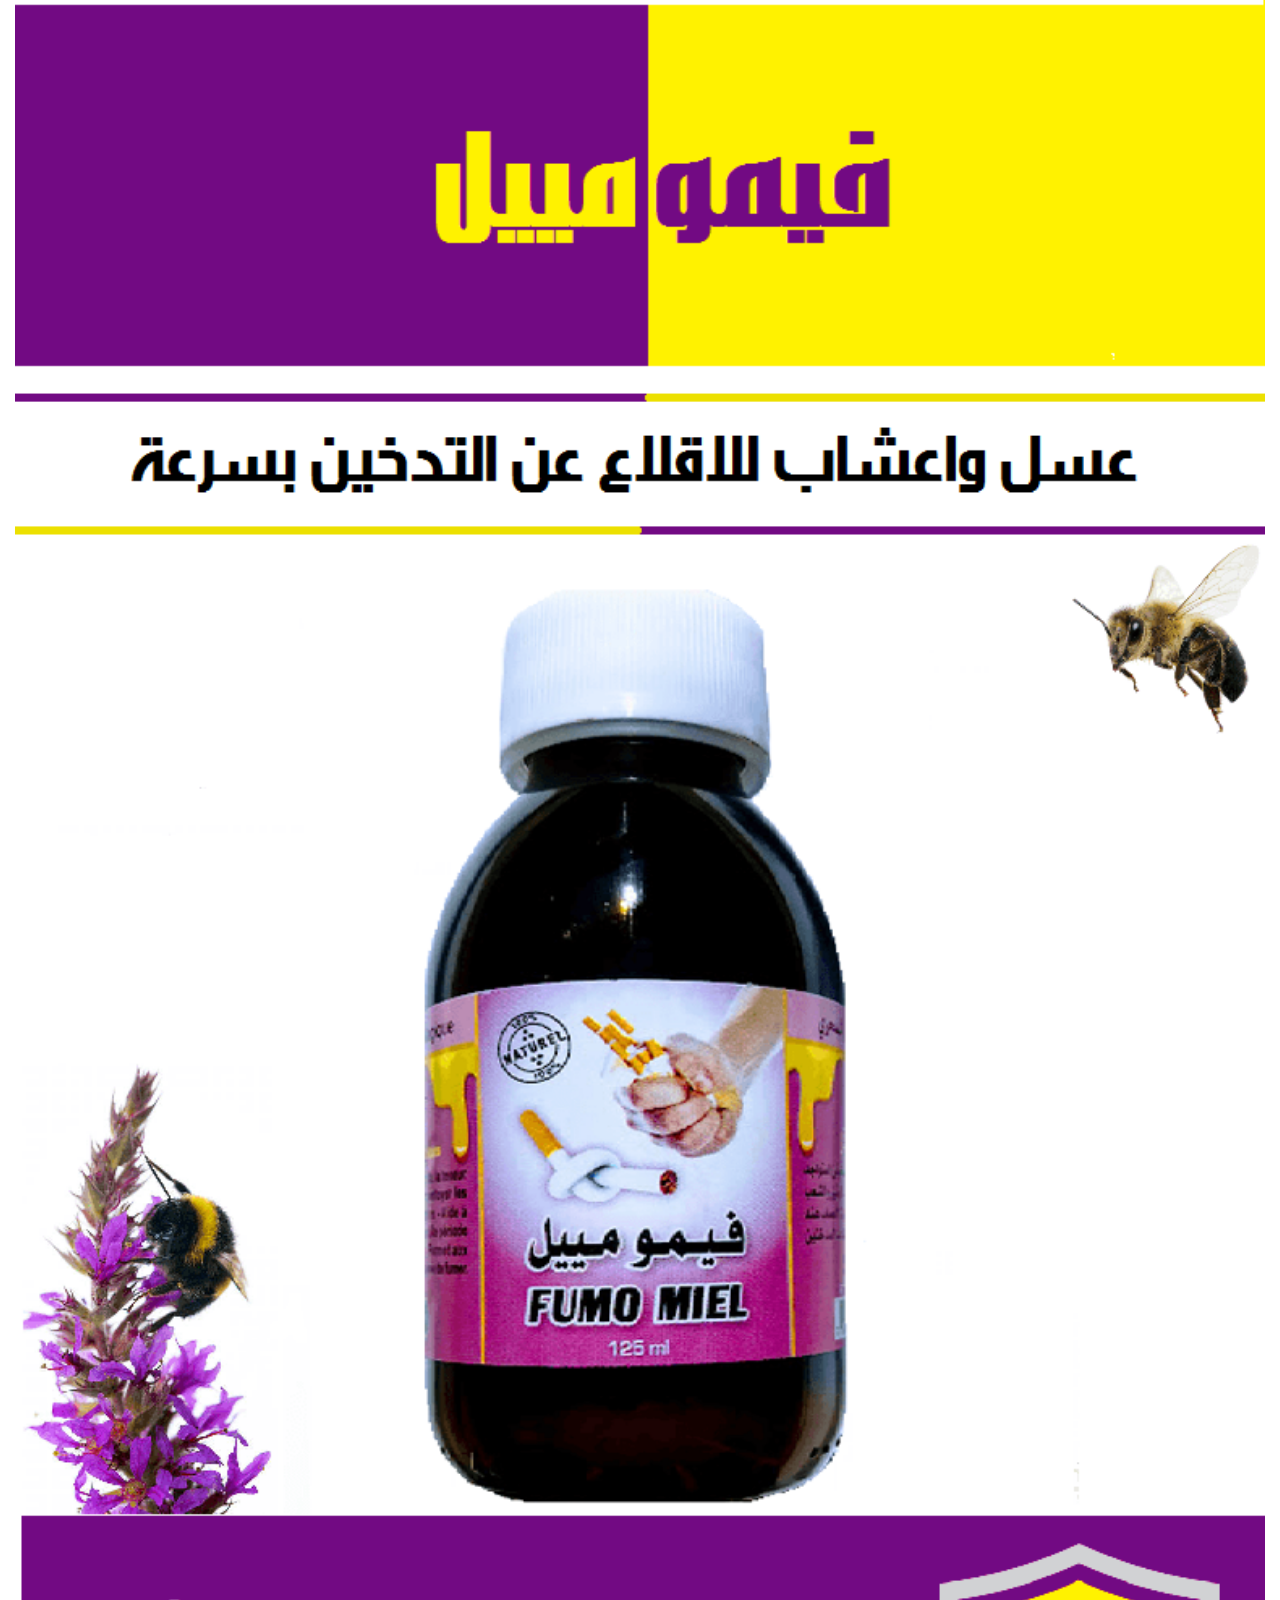
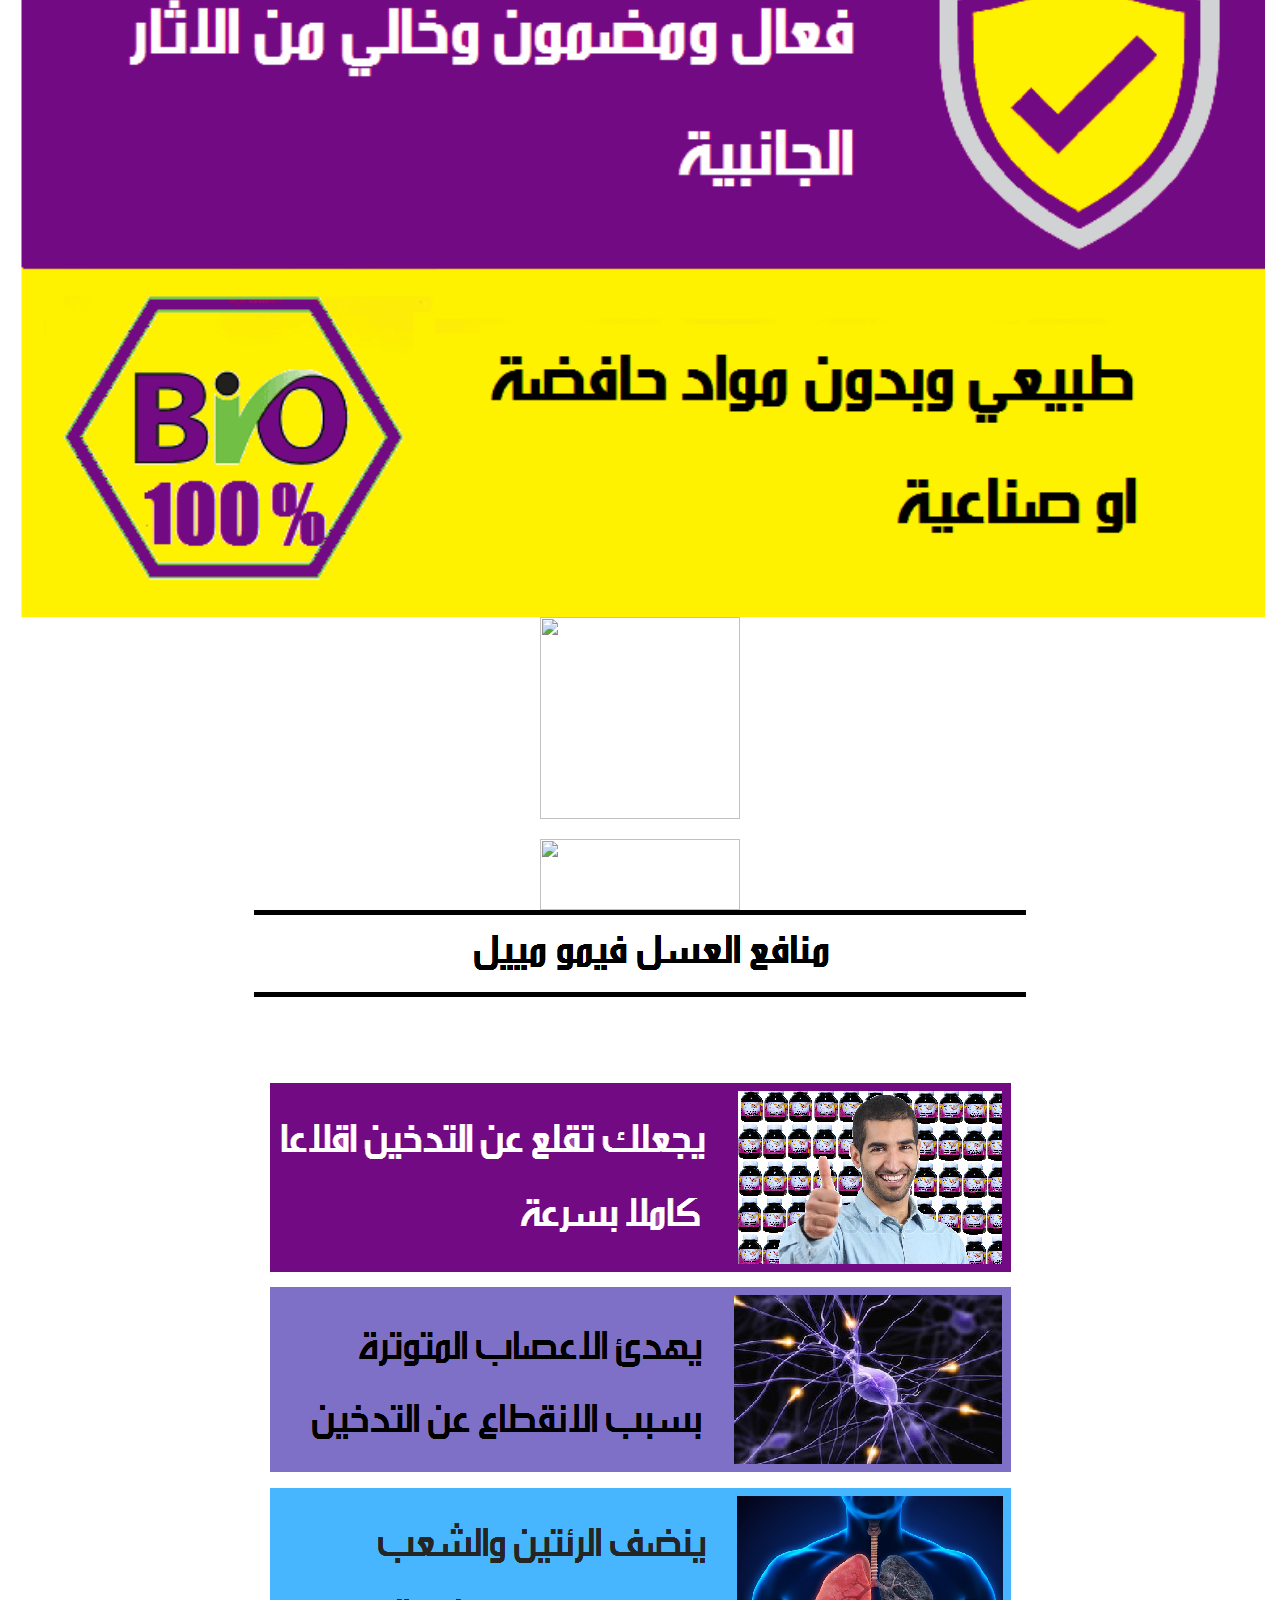
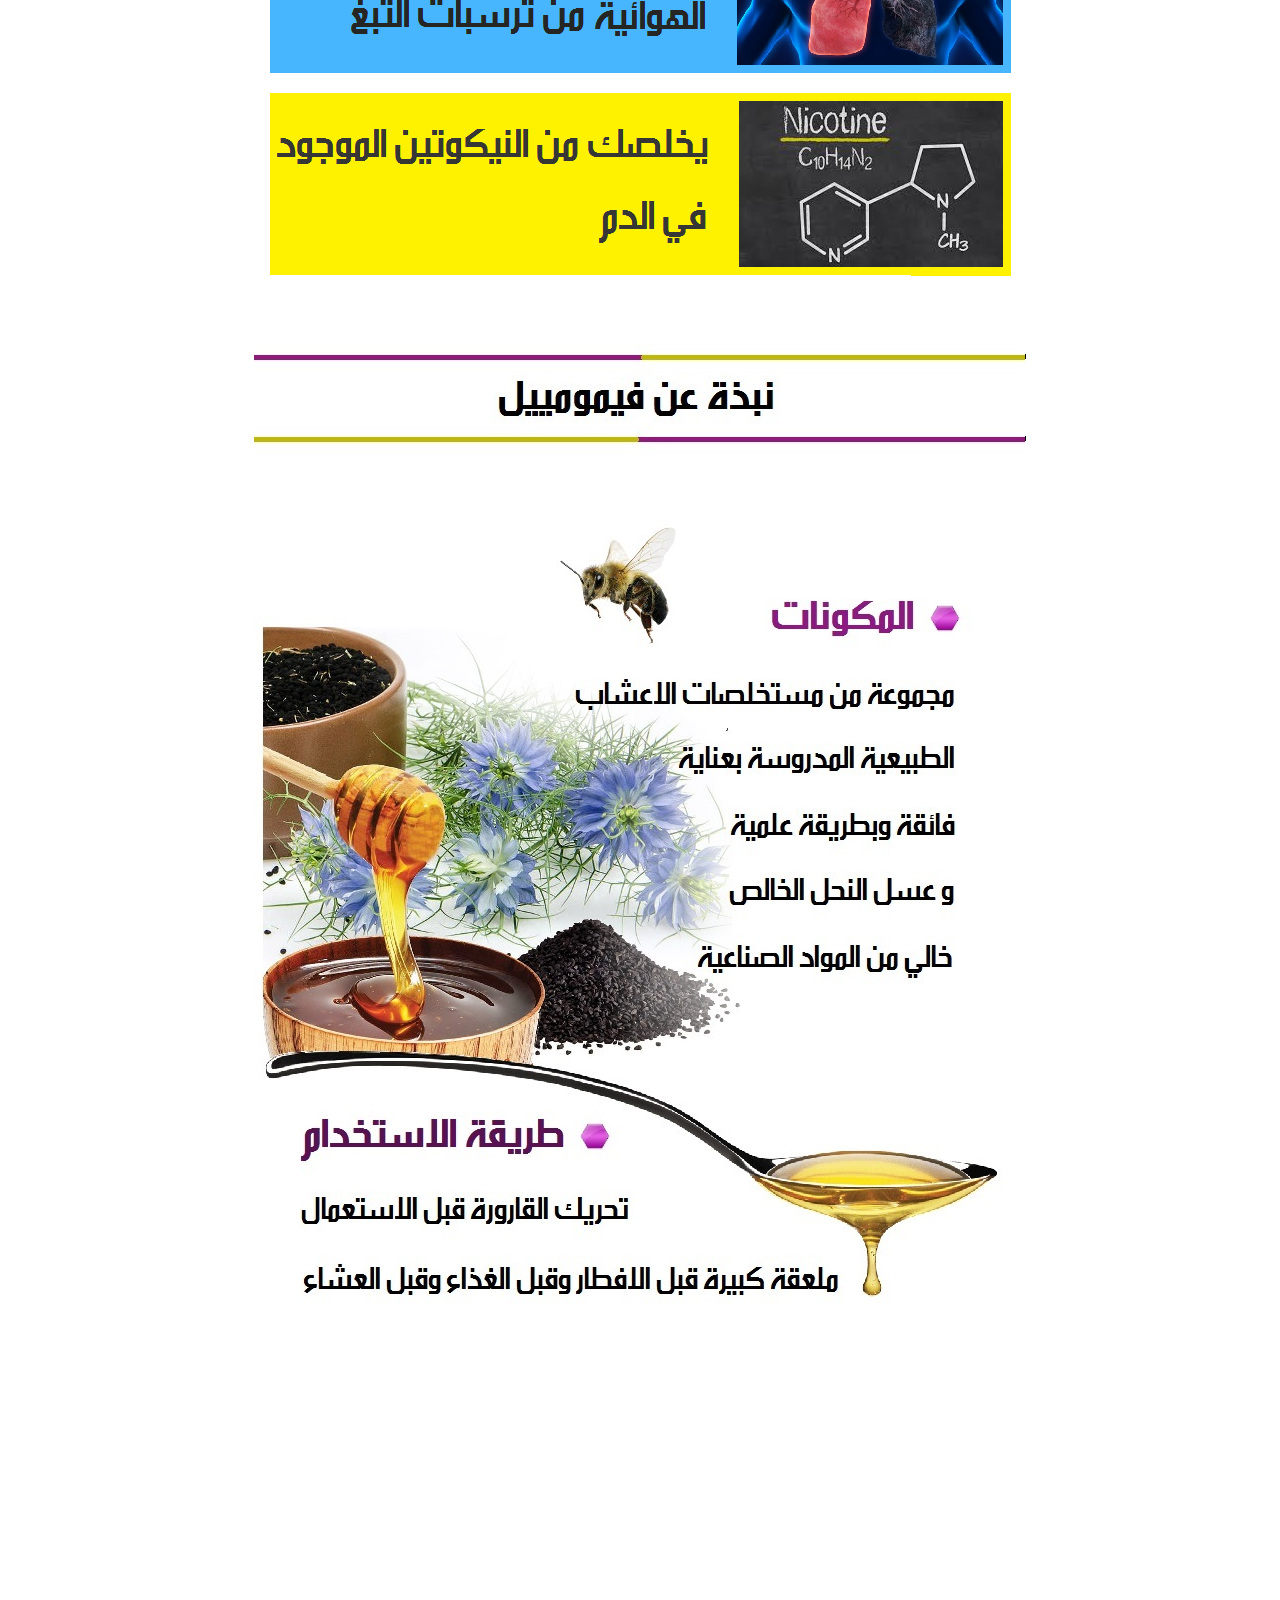
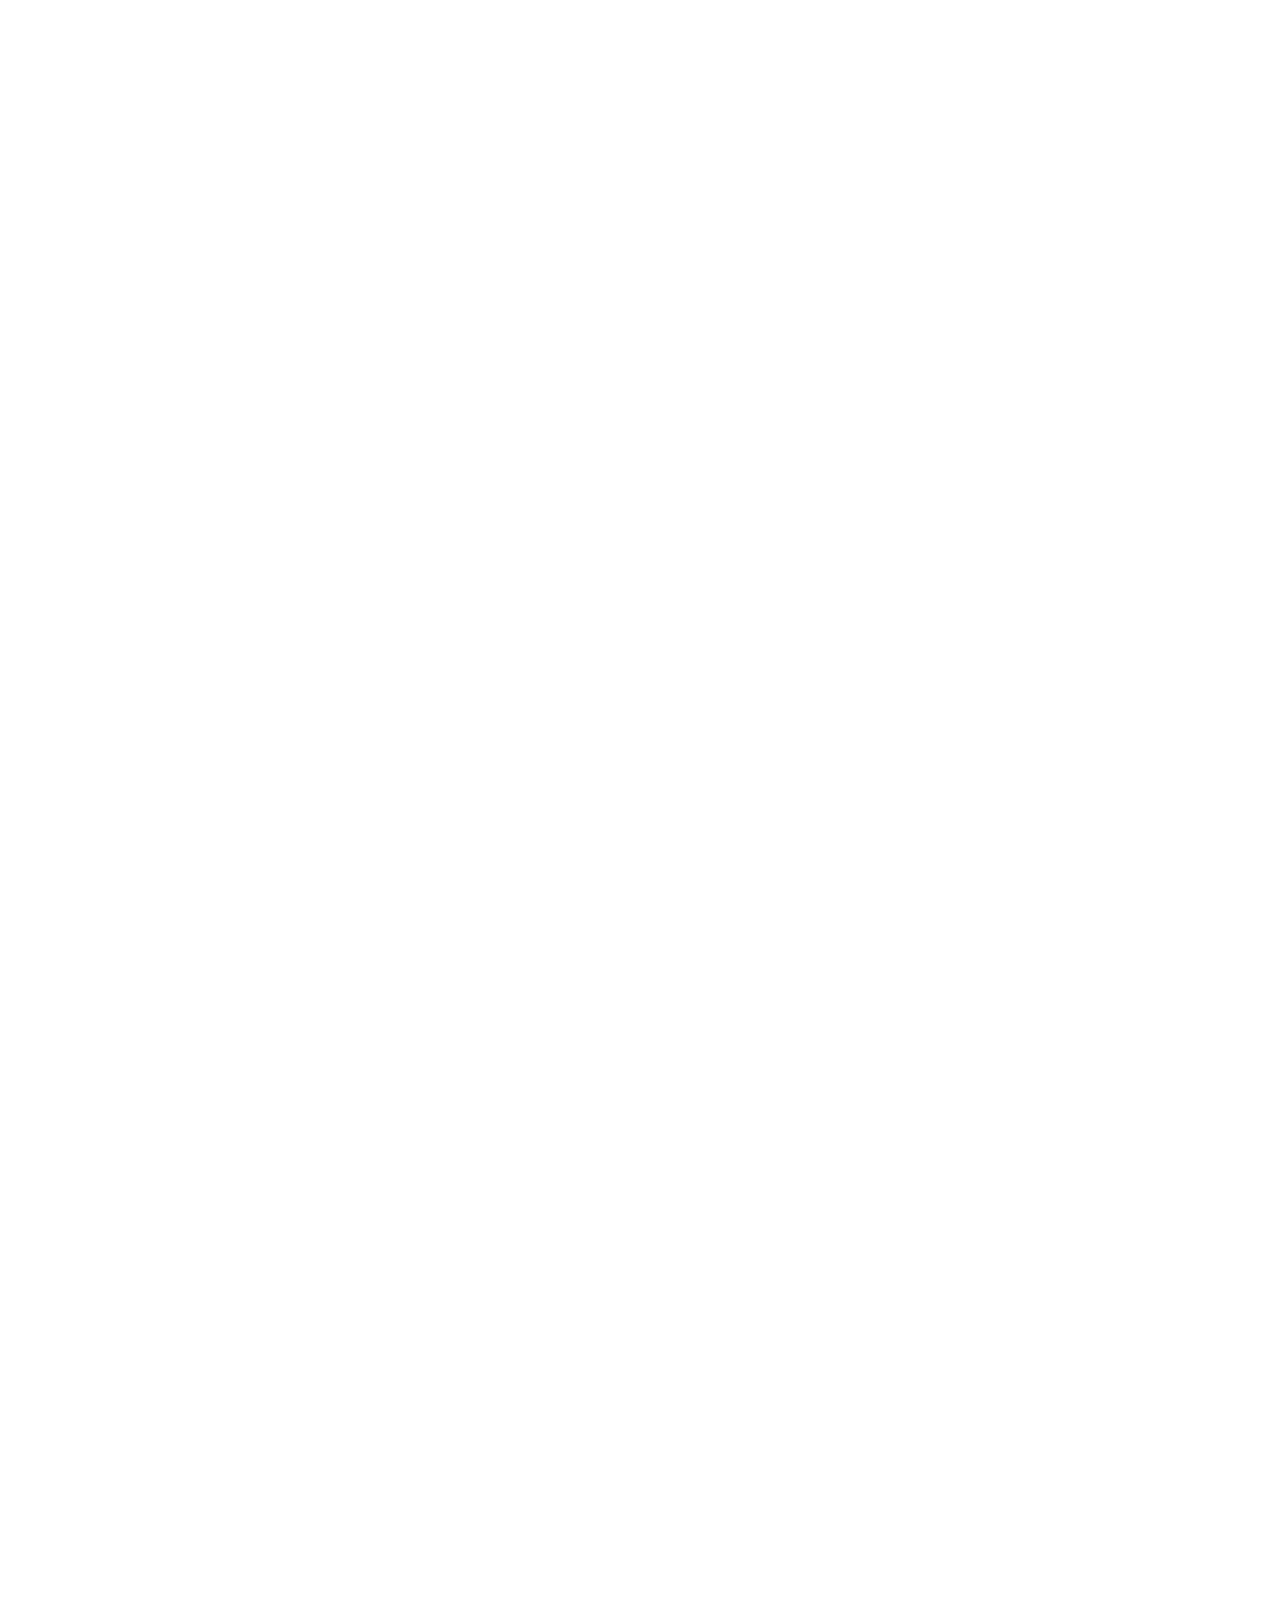
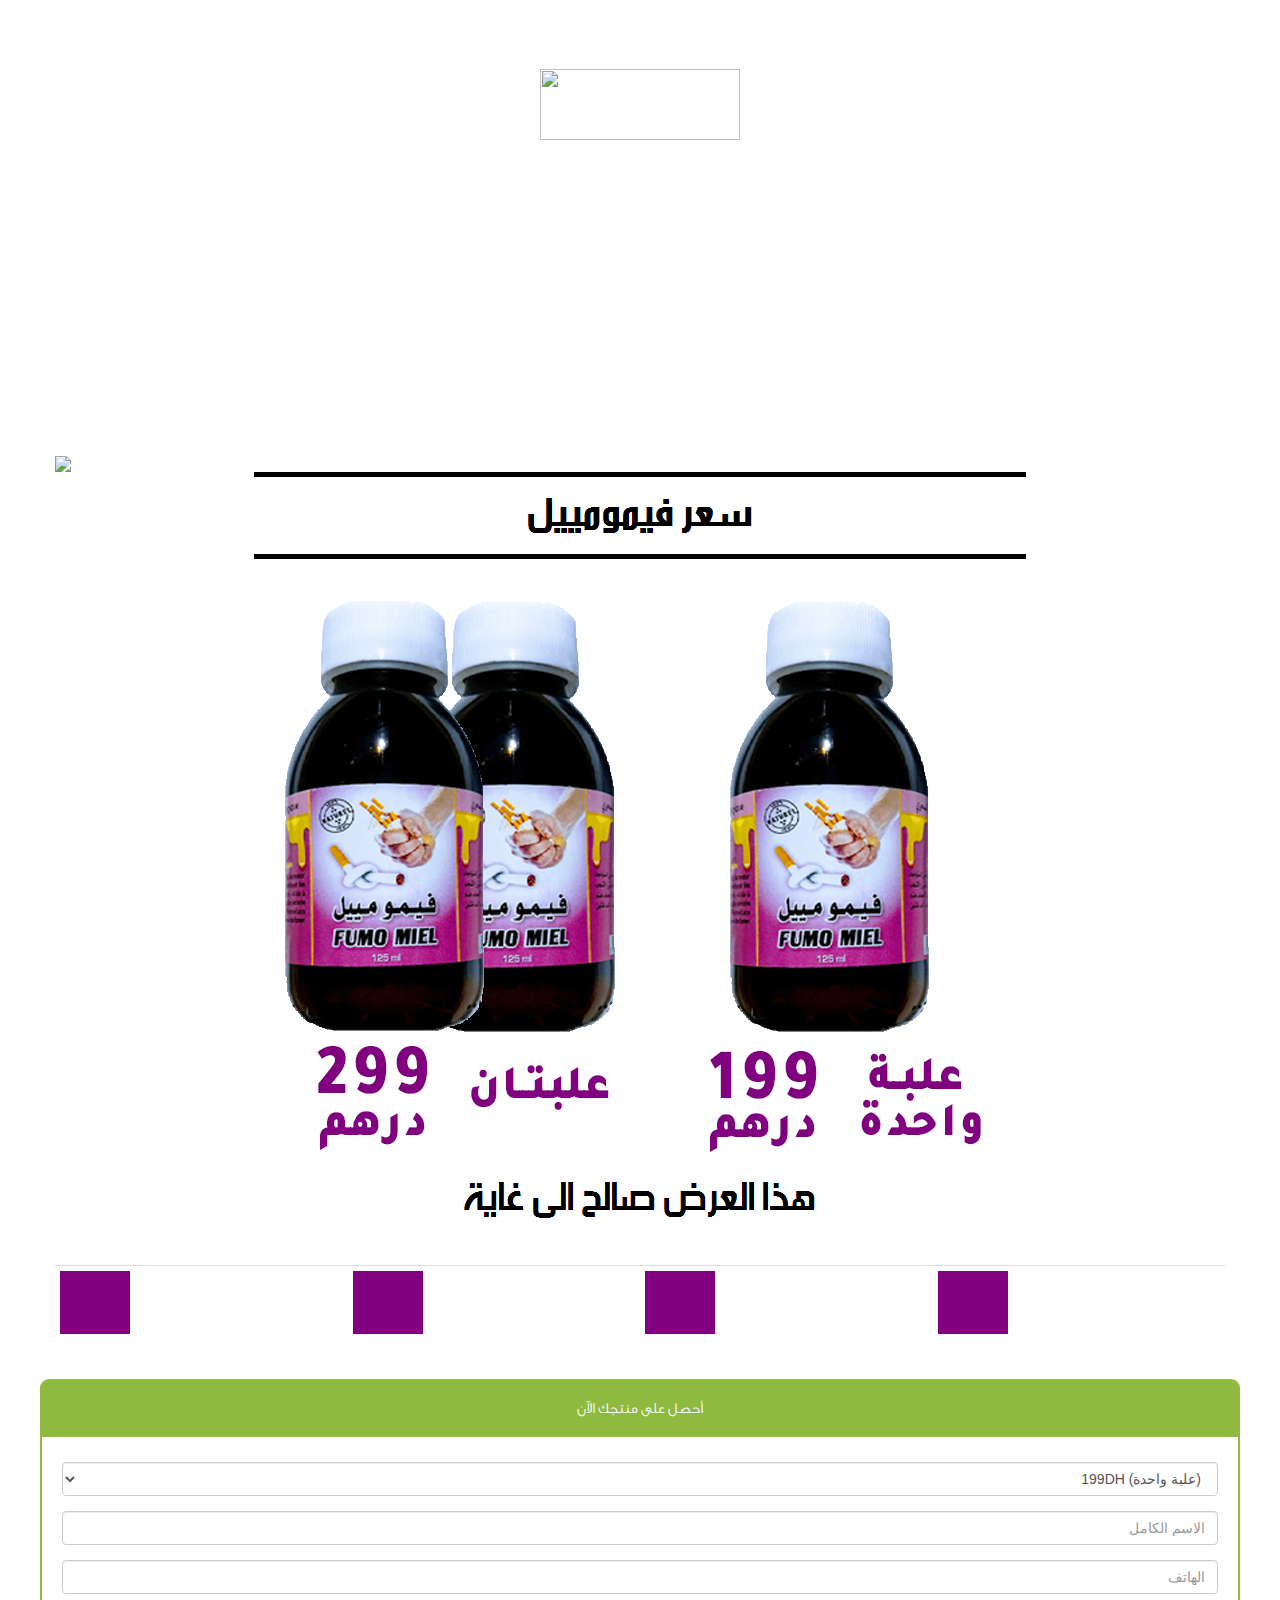
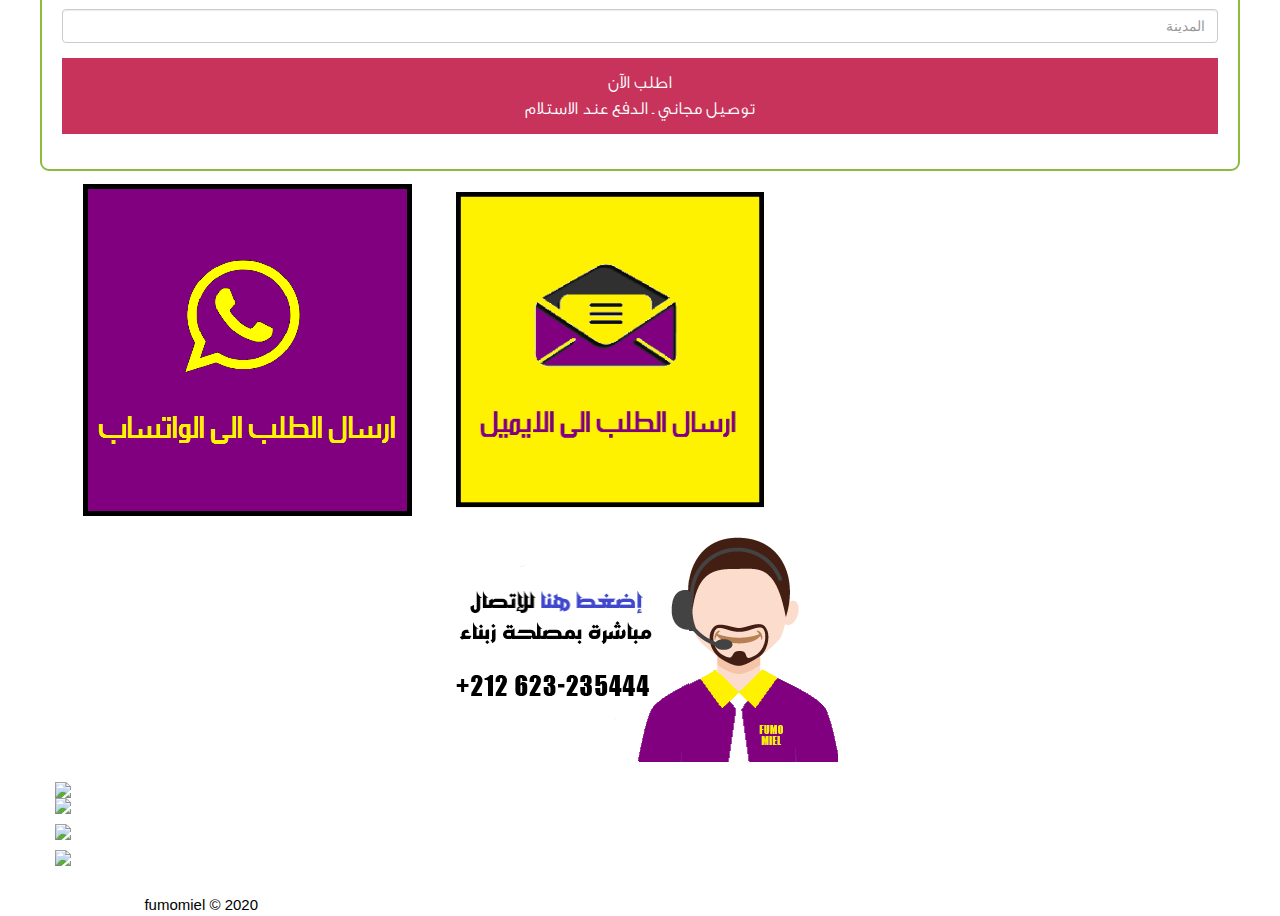
==== commit de83abe5: "change img" ====
--- a/index.html
+++ b/index.html
@@ -262,7 +262,7 @@
 
 
         <p><img class="img-responsive os-animation"
-            src="https://sites.google.com/site/azzadinnnn/home/%d9%86%d8%a8%d8%b0%d8%a9%20%d8%b9%d9%86%20%d8%a7%d9%84%d8%b9%d8%b3%d9%84%20%d9%81%d9%8a%d9%85%d9%88%20%d9%85%d9%8a%d9%8a%d9%84.png" />
+            src="نبذة-عن-العسل-فيمو-مييل.png" />
         </p>
         <p><a href="#contactsm">
             <center><img alt="" class="img-responsive"
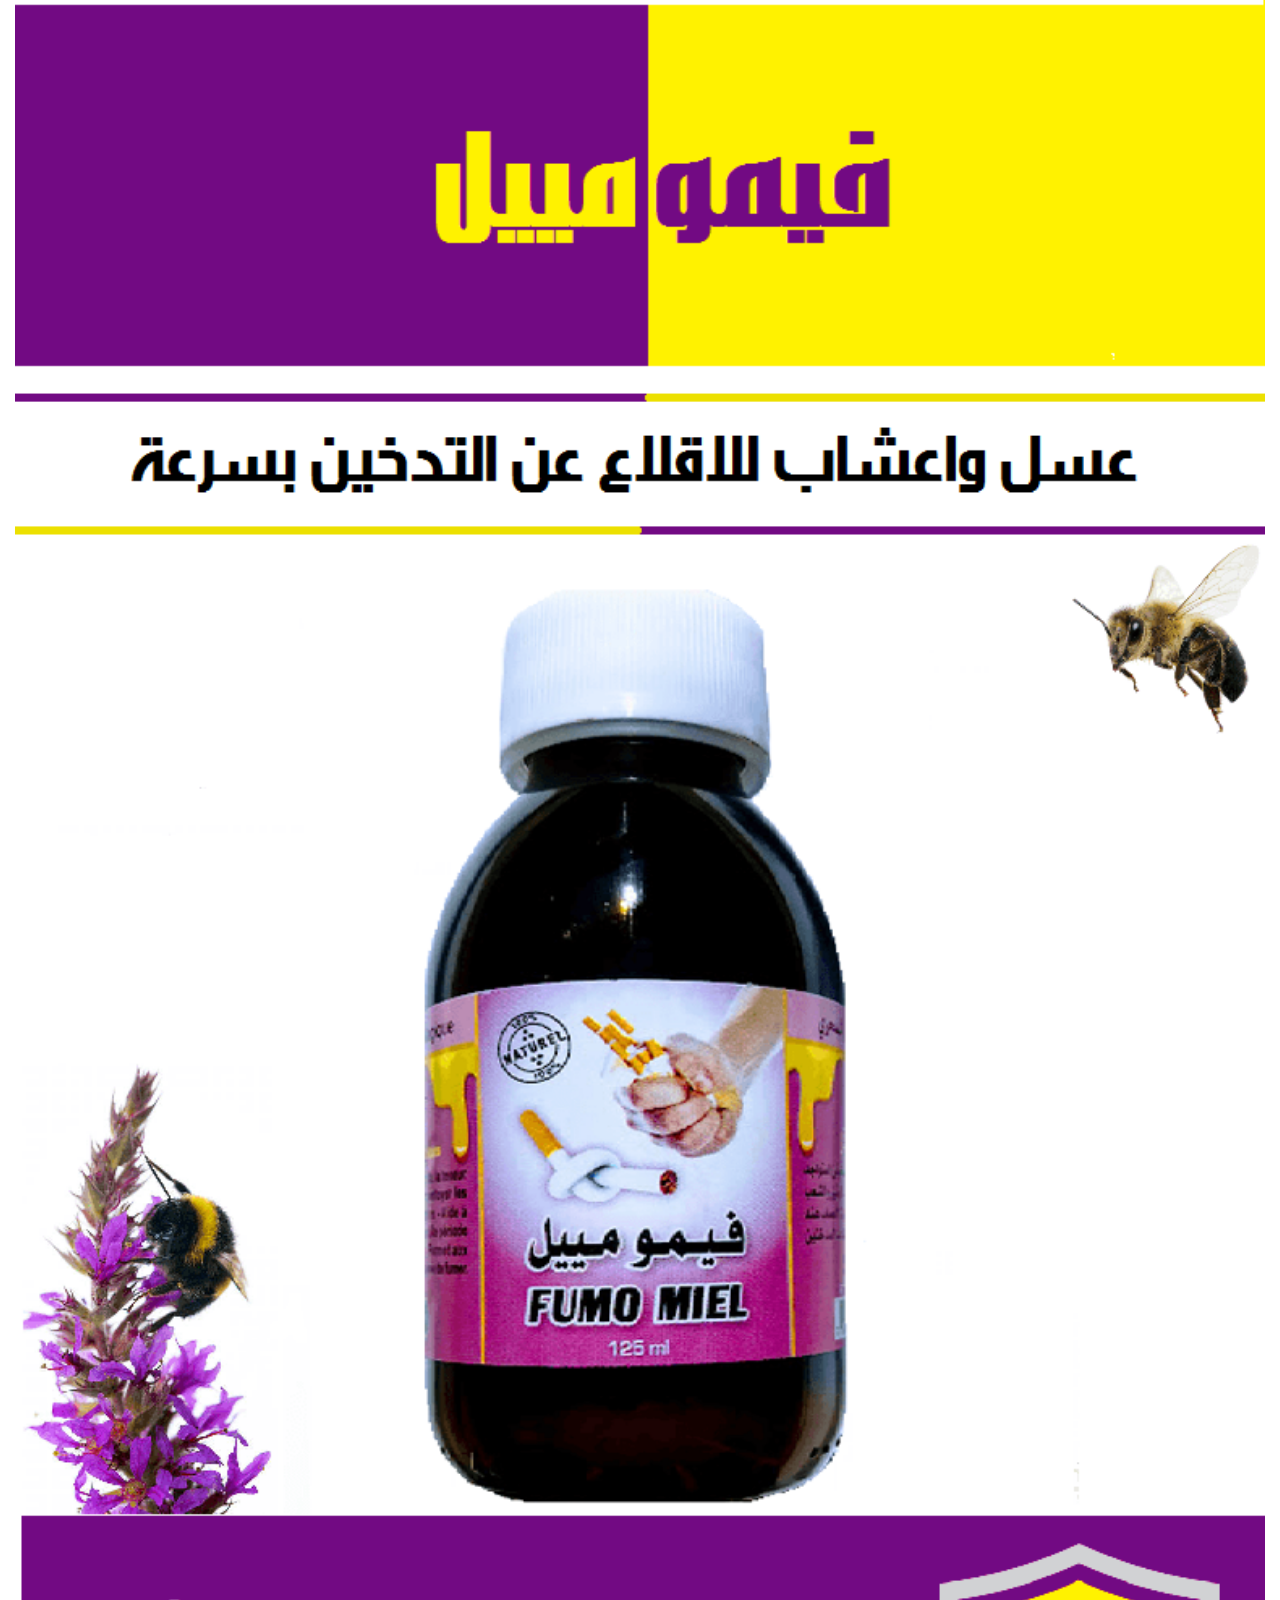
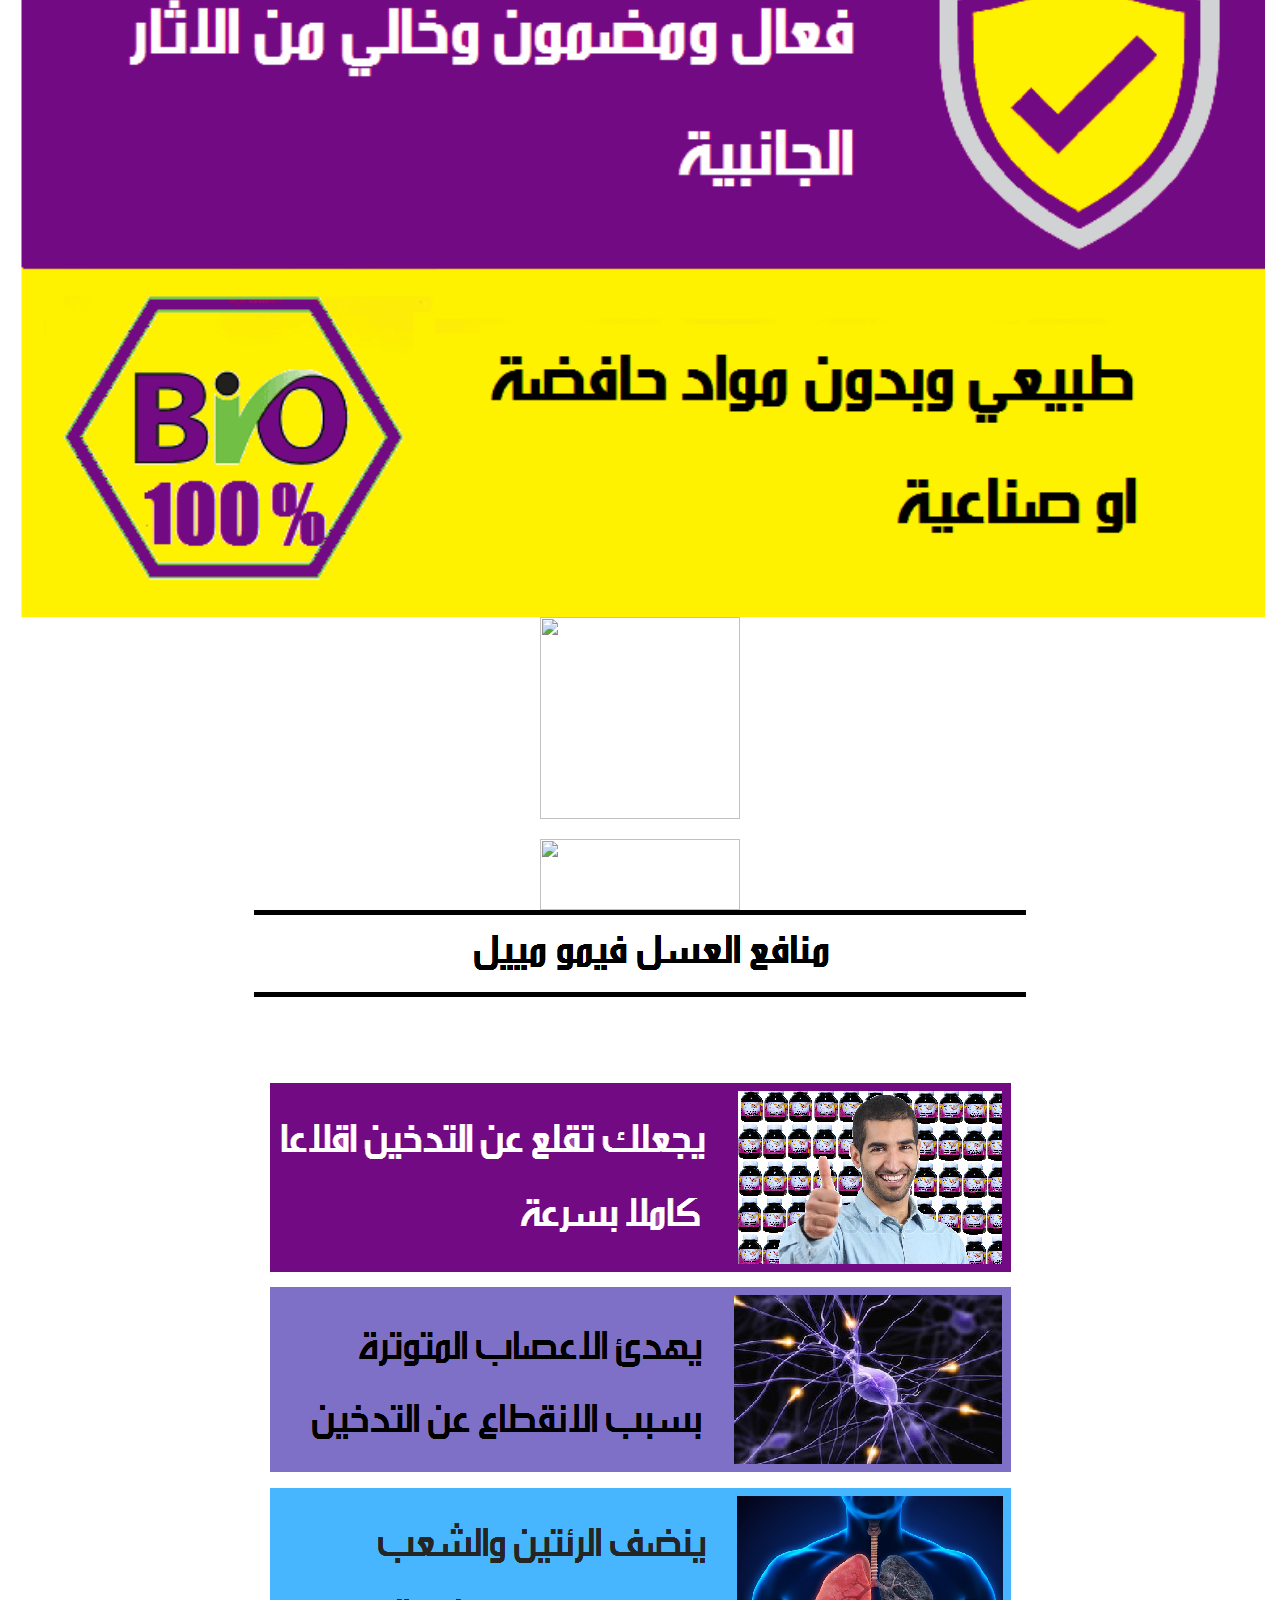
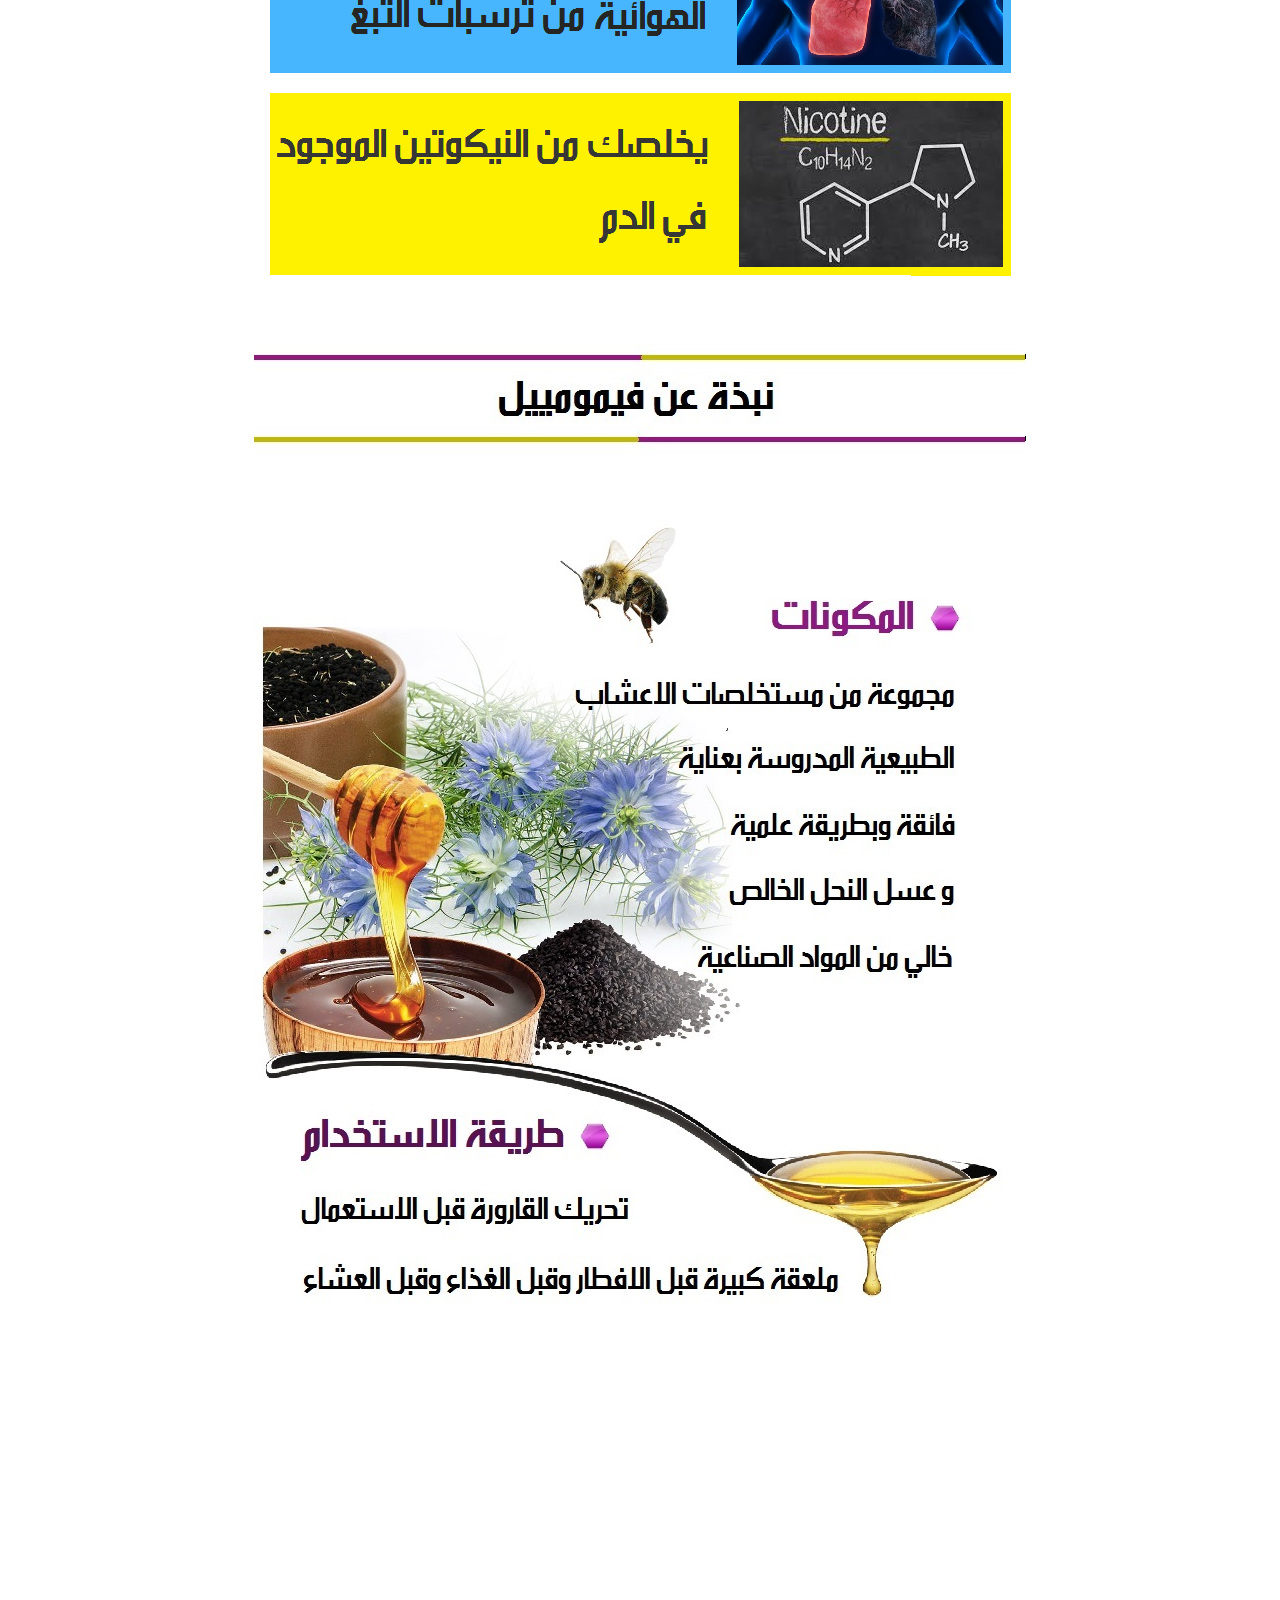
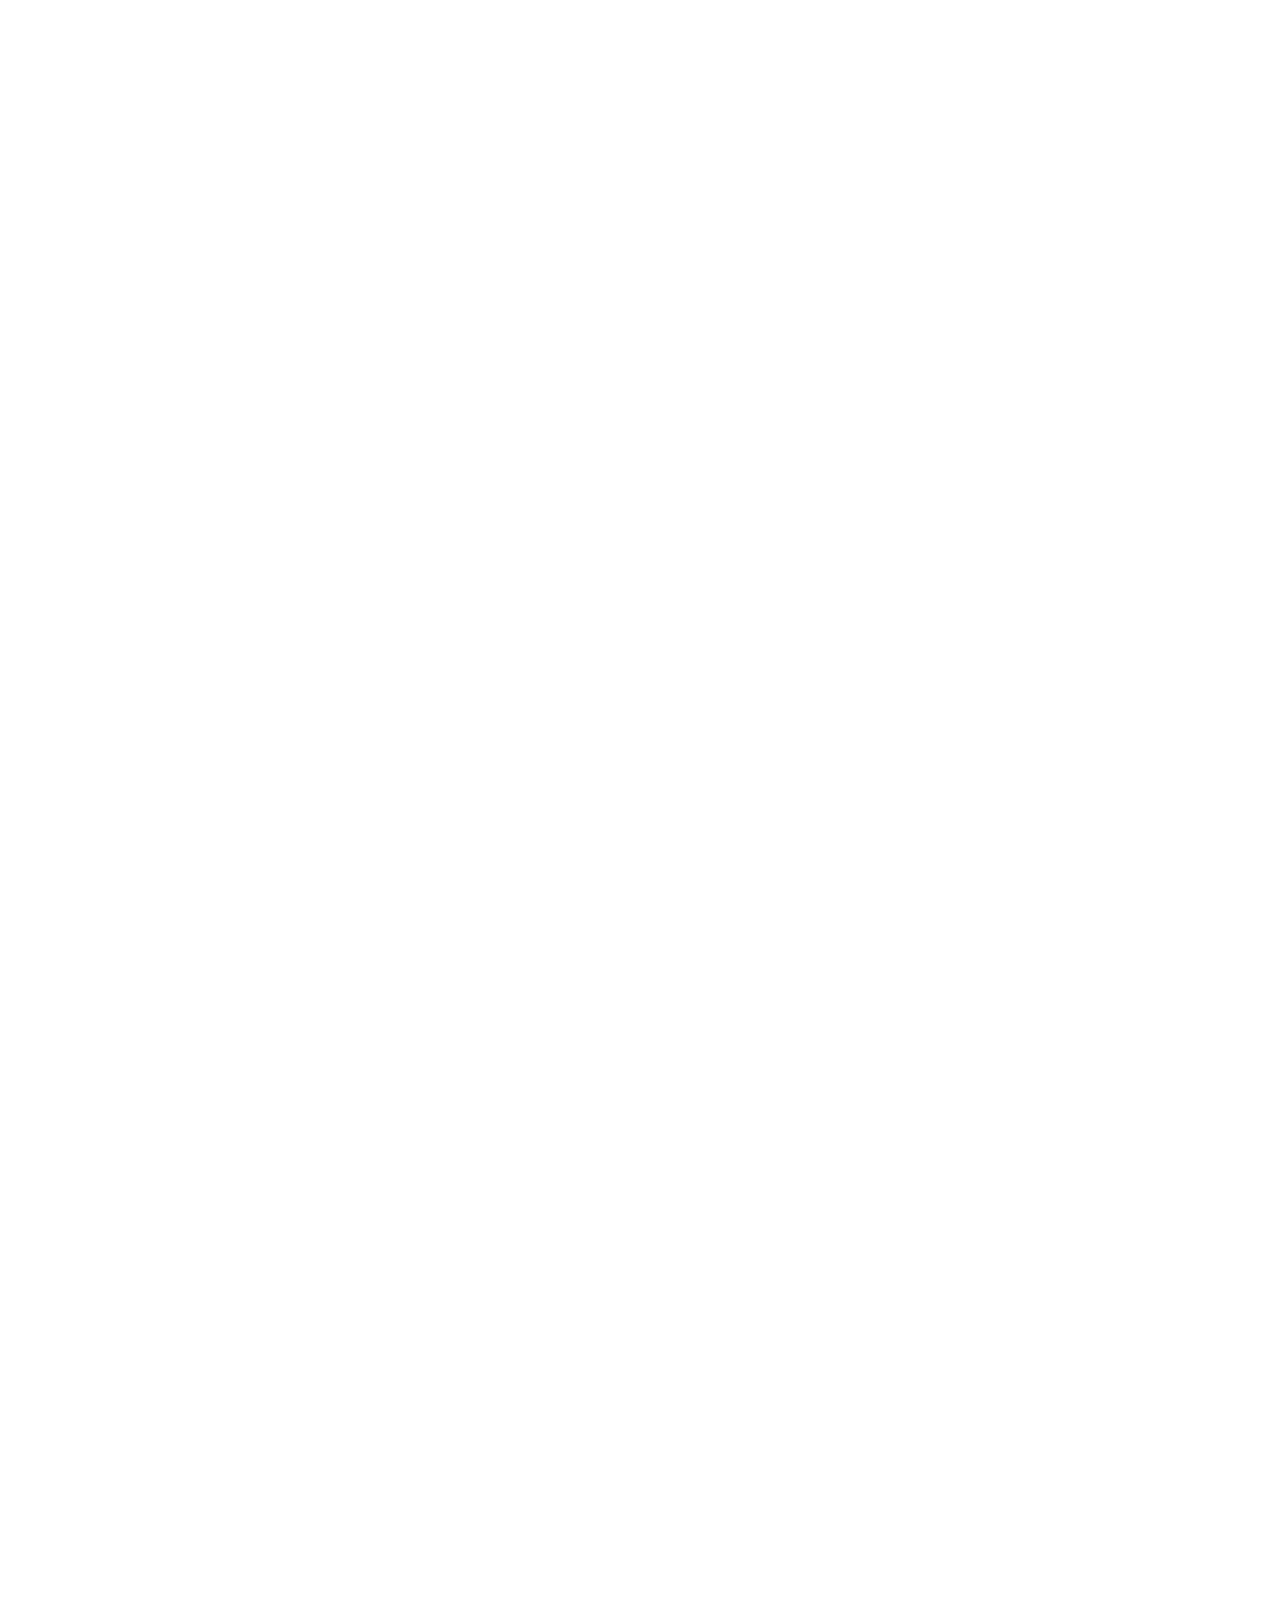
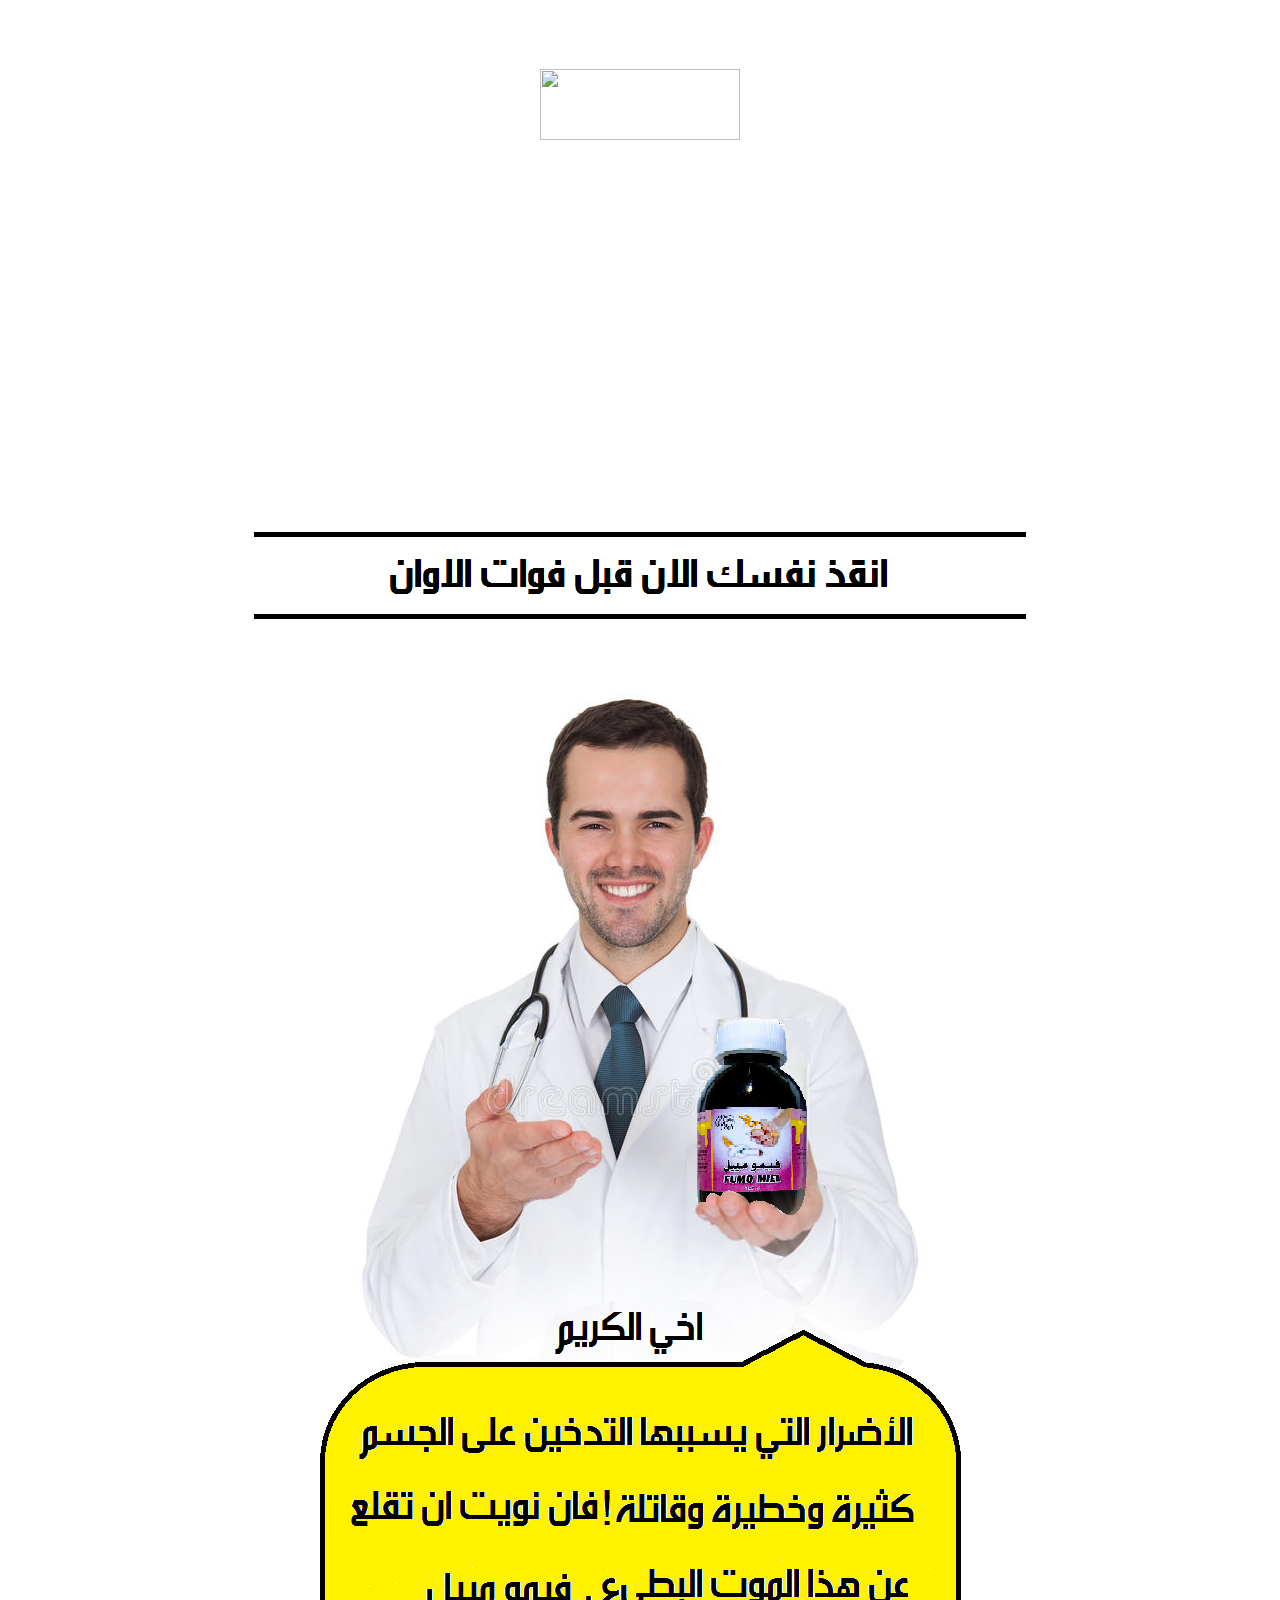
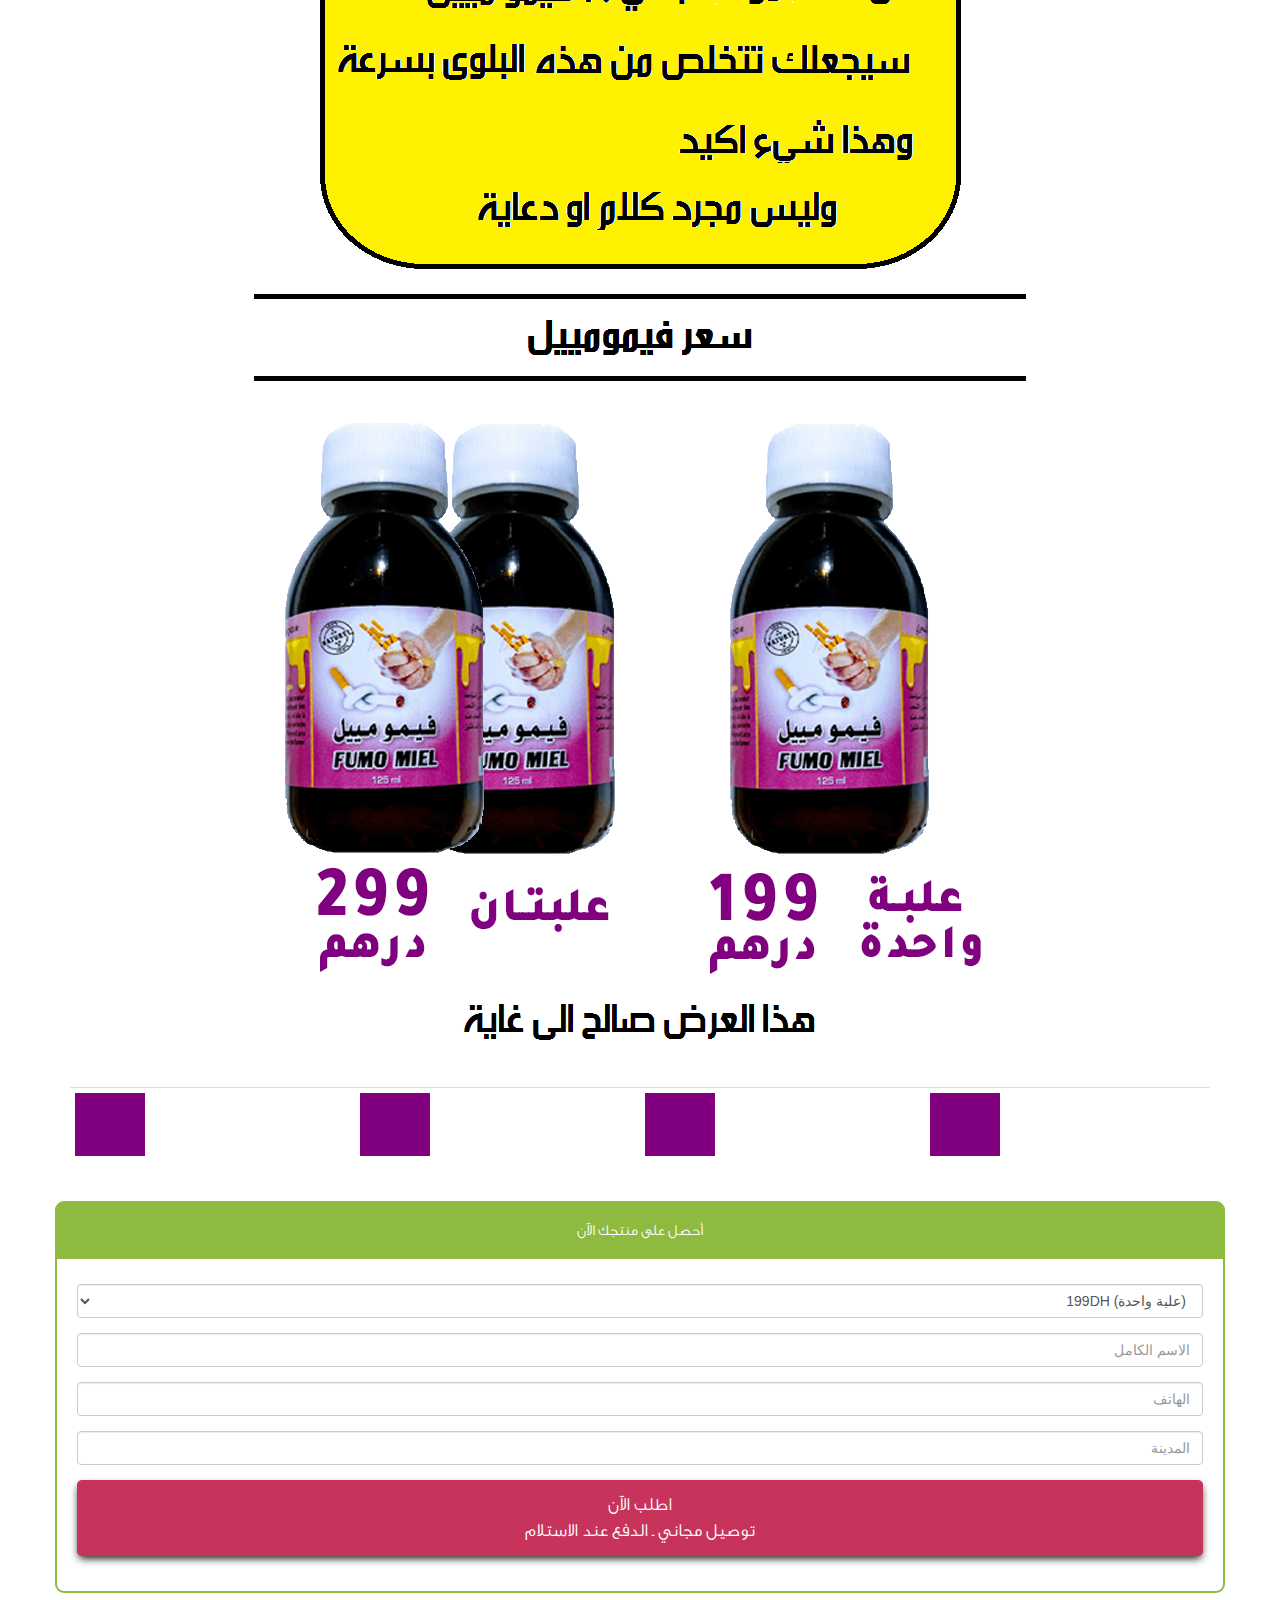
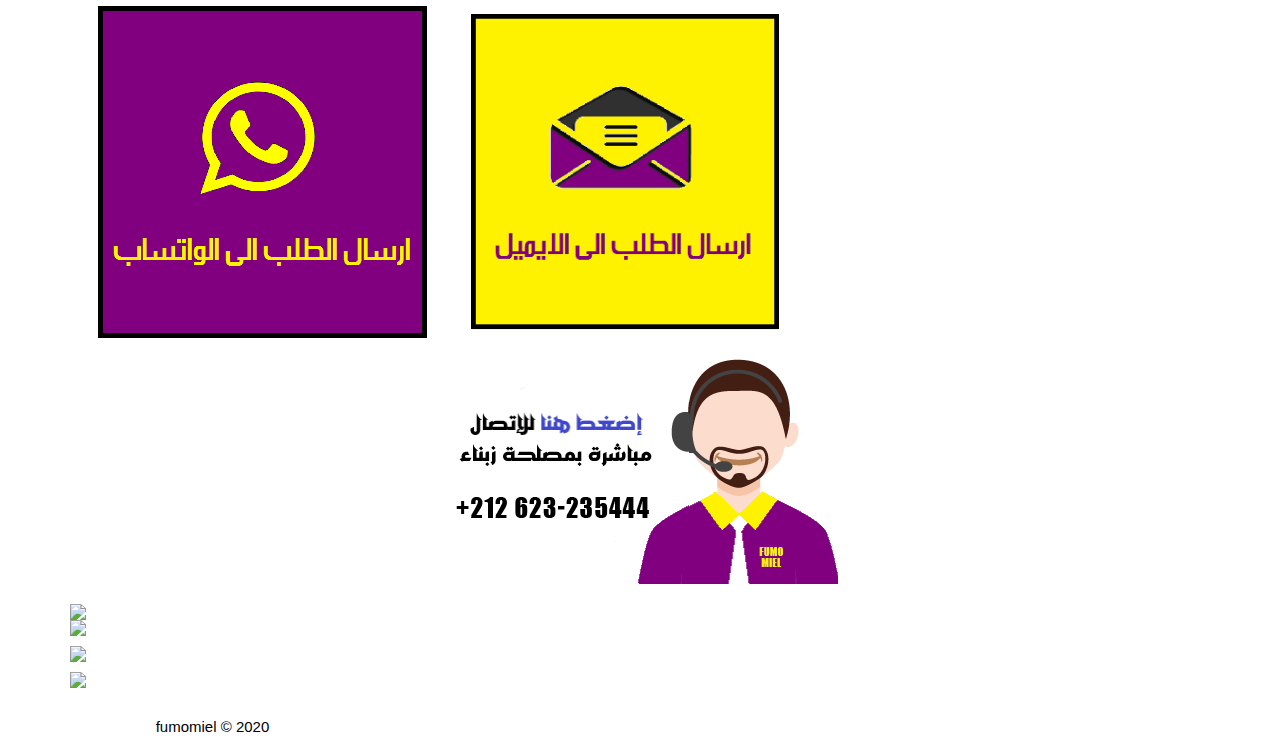
==== commit 7dff6b29: "mute video" ====
--- a/index.html
+++ b/index.html
@@ -21,11 +21,7 @@
   <script src="https://ajax.googleapis.com/ajax/libs/jquery/3.2.1/jquery.min.js"></script>
   <script src="https://maxcdn.bootstrapcdn.com/bootstrap/3.3.7/js/bootstrap.min.js"></script>
   <!--CSS-->
-  <link rel="stylesheet" type="text/css" href="css/grid.css">
   <link rel="stylesheet" type="text/css" href="style.css">
-  <link rel="stylesheet" type="text/css" href="css/jquery.bxslider.css">
-
-  <link rel="stylesheet" type="text/css" href="css/animate.css">
   <!--JS-->
   <script>
     ! function(f, b, e, v, n, t, s) {
@@ -52,7 +48,7 @@
 <noscript><img height='1' width='1' style='display:none' src='https://www.facebook.com/tr?id=377427146723307&ev=ViewContent&noscript=1'/></noscript>
 </head>
 
-<style style="text/css">
+<style>
   .example1 {
     height: 50px;
     overflow: hidden;
@@ -665,7 +661,7 @@
             src="https://sites.google.com/site/azzadinnnn/_/rsrc/1510964426874/home/%d9%88QQZ.png" style="width:100%" />
         </p>
 
-        <p><iframe frameborder="0" height="274" scrolling="no" src="https://www.youtube.com/embed/Qs2nptr0QOE"
+        <p><iframe frameborder="0" height="274" scrolling="no" src="https://www.youtube.com/embed/Qs2nptr0QOE?mute=1"
             width="100%"></iframe></p>
 
       </div>
@@ -678,7 +674,7 @@
     <div id="">
       <div class="container">
         <p><img class="img-responsive"
-            src="https://sites.google.com/site/azzadinnnn/_/rsrc/1510770664138/home/%d8%a7%d9%86%d9%82%d8%b0%20%d9%86%d9%81%d8%b3%d9%83%20%d8%a7%d9%84%d8%a7%d9%86%20%d9%82%d8%a8%d9%84%20%d9%81%d9%88%d8%a7%d8%aa%20%d8%a7%d9%84%d8%a7%d9%88%d8%a7%d9%86.png" />
+            src="انقذ-نفسك-الان-قبل-فوات-الاوان.png" />
         </p>
 
       </div>
@@ -856,14 +852,9 @@
     <!-- end partie 8 -->
   </div>
 
-
-  <script src="https://code.jquery.com/jquery-2.1.4.min.js"></script>
-  <script src="js/jquery.mixitup.min.js"></script>
-  <script src="js/jquery.bxslider.js"></script>
   <script src="js/jquery.counterup.min.js"></script>
   <script src="js/grafiksoft.min.js"></script>
   <script src="js/script.js"></script>
-  <script src="js/waypoints.min.js"></script>
 
   <script language="JavaScript">
     var message = "";
--- a/style.css
+++ b/style.css
@@ -63,6 +63,10 @@
 }
 .img-responsive{
 	margin:auto;
+}
+button#submit_form {
+    box-shadow: 0px 4px 8px -2px black;
+    border-radius: 5px;
 }
 @media only screen and (max-width: 768px) {
    
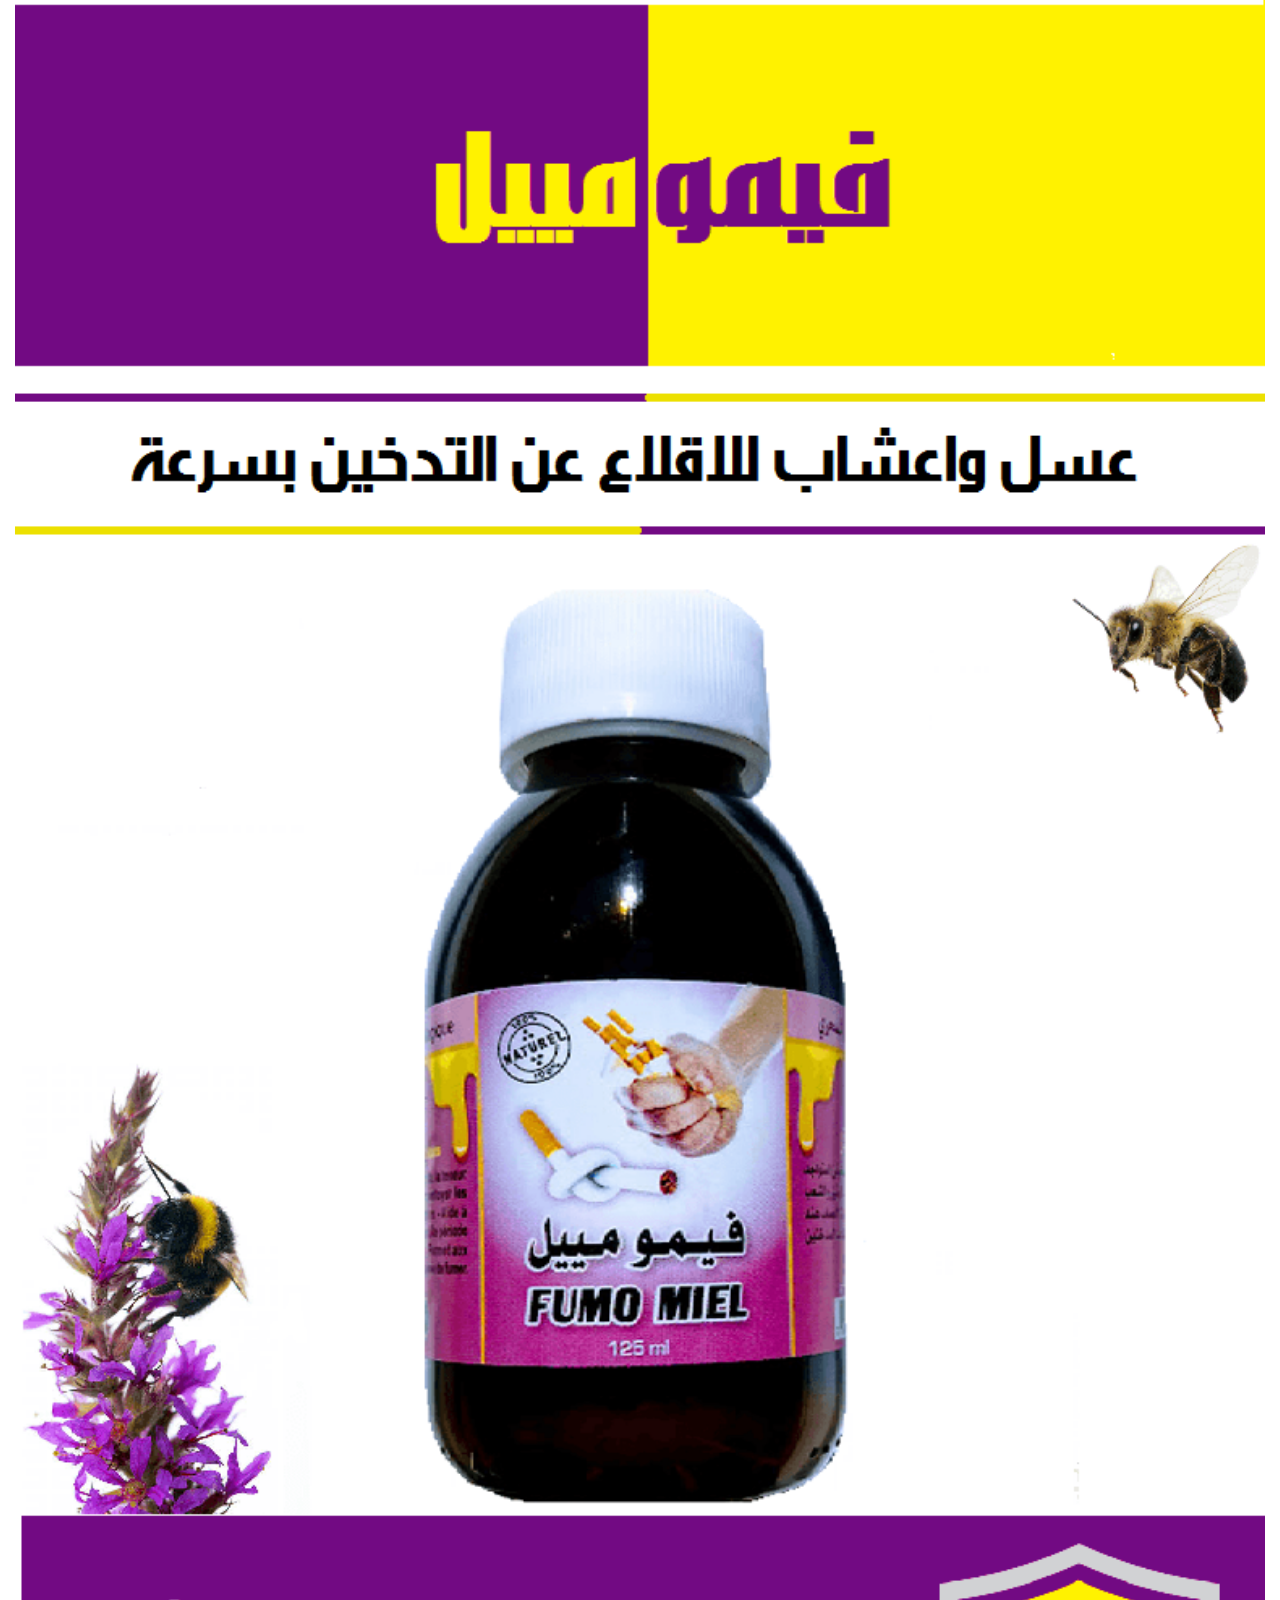
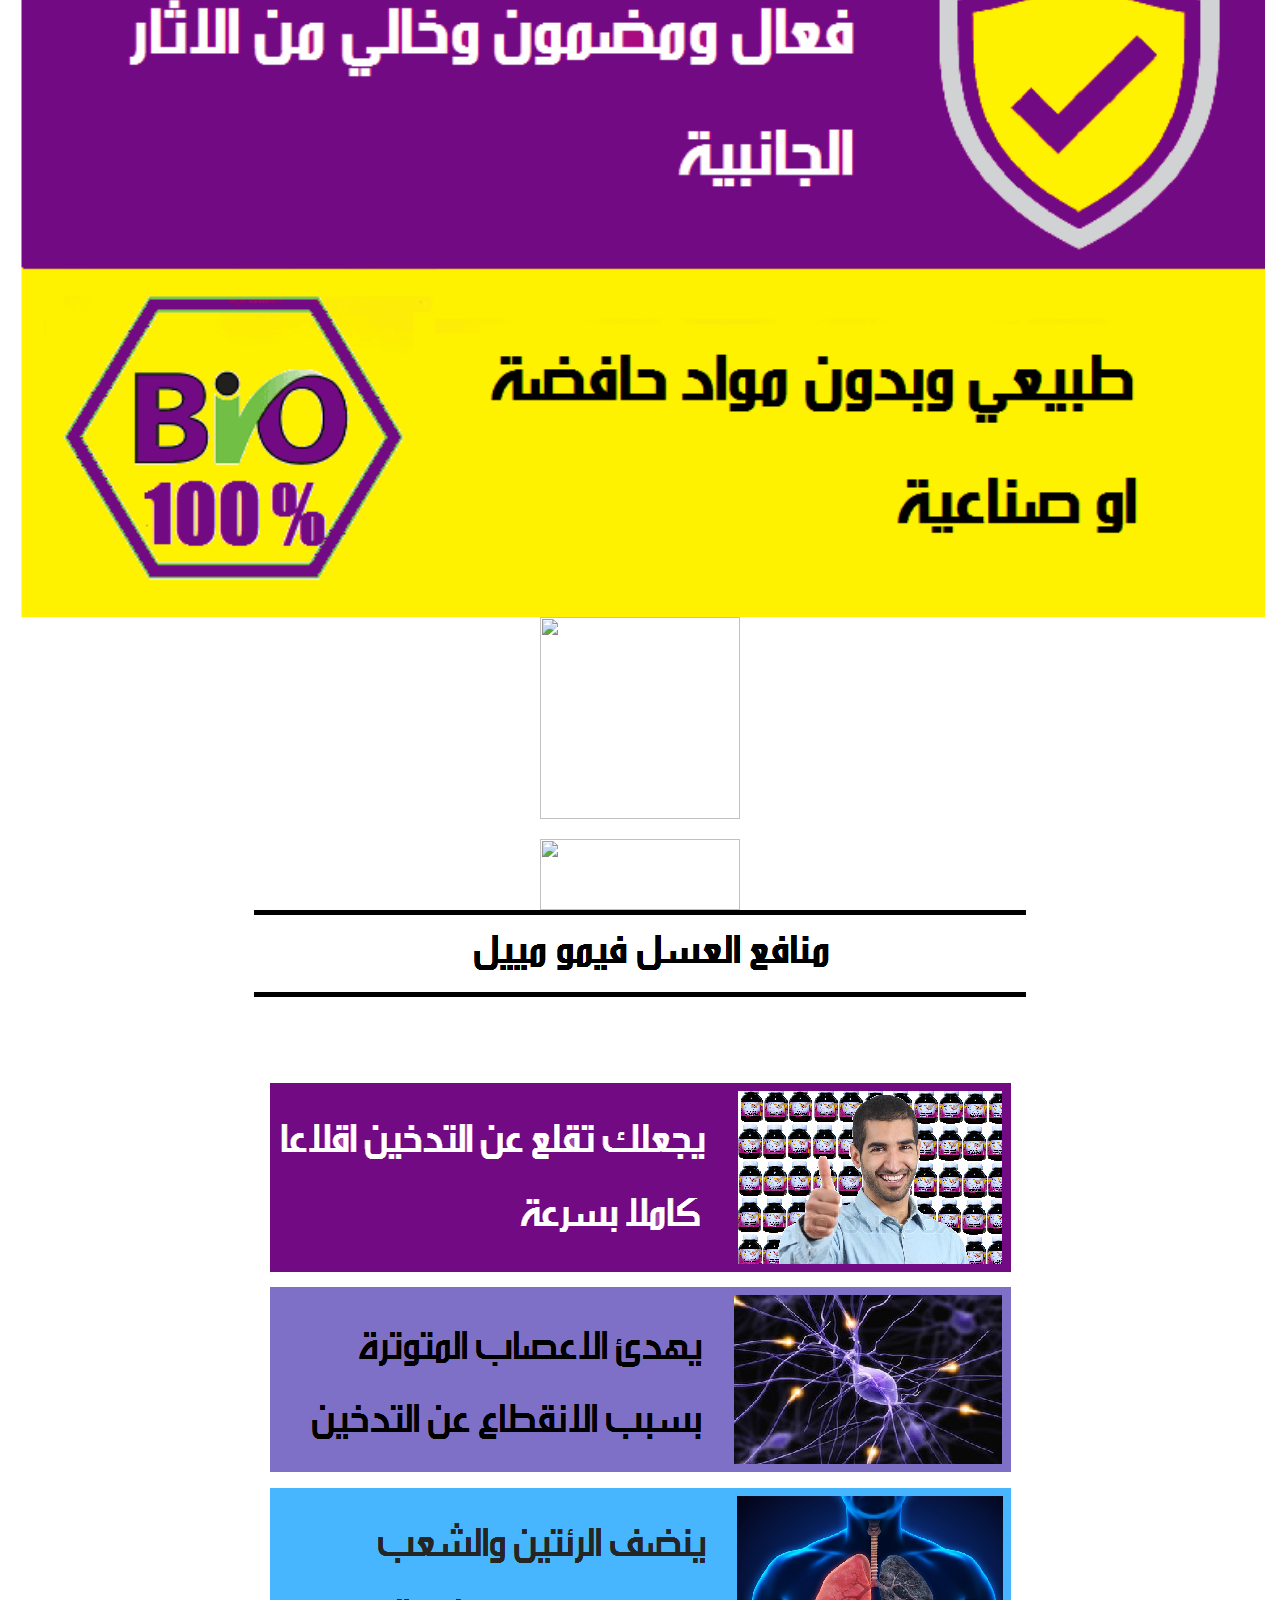
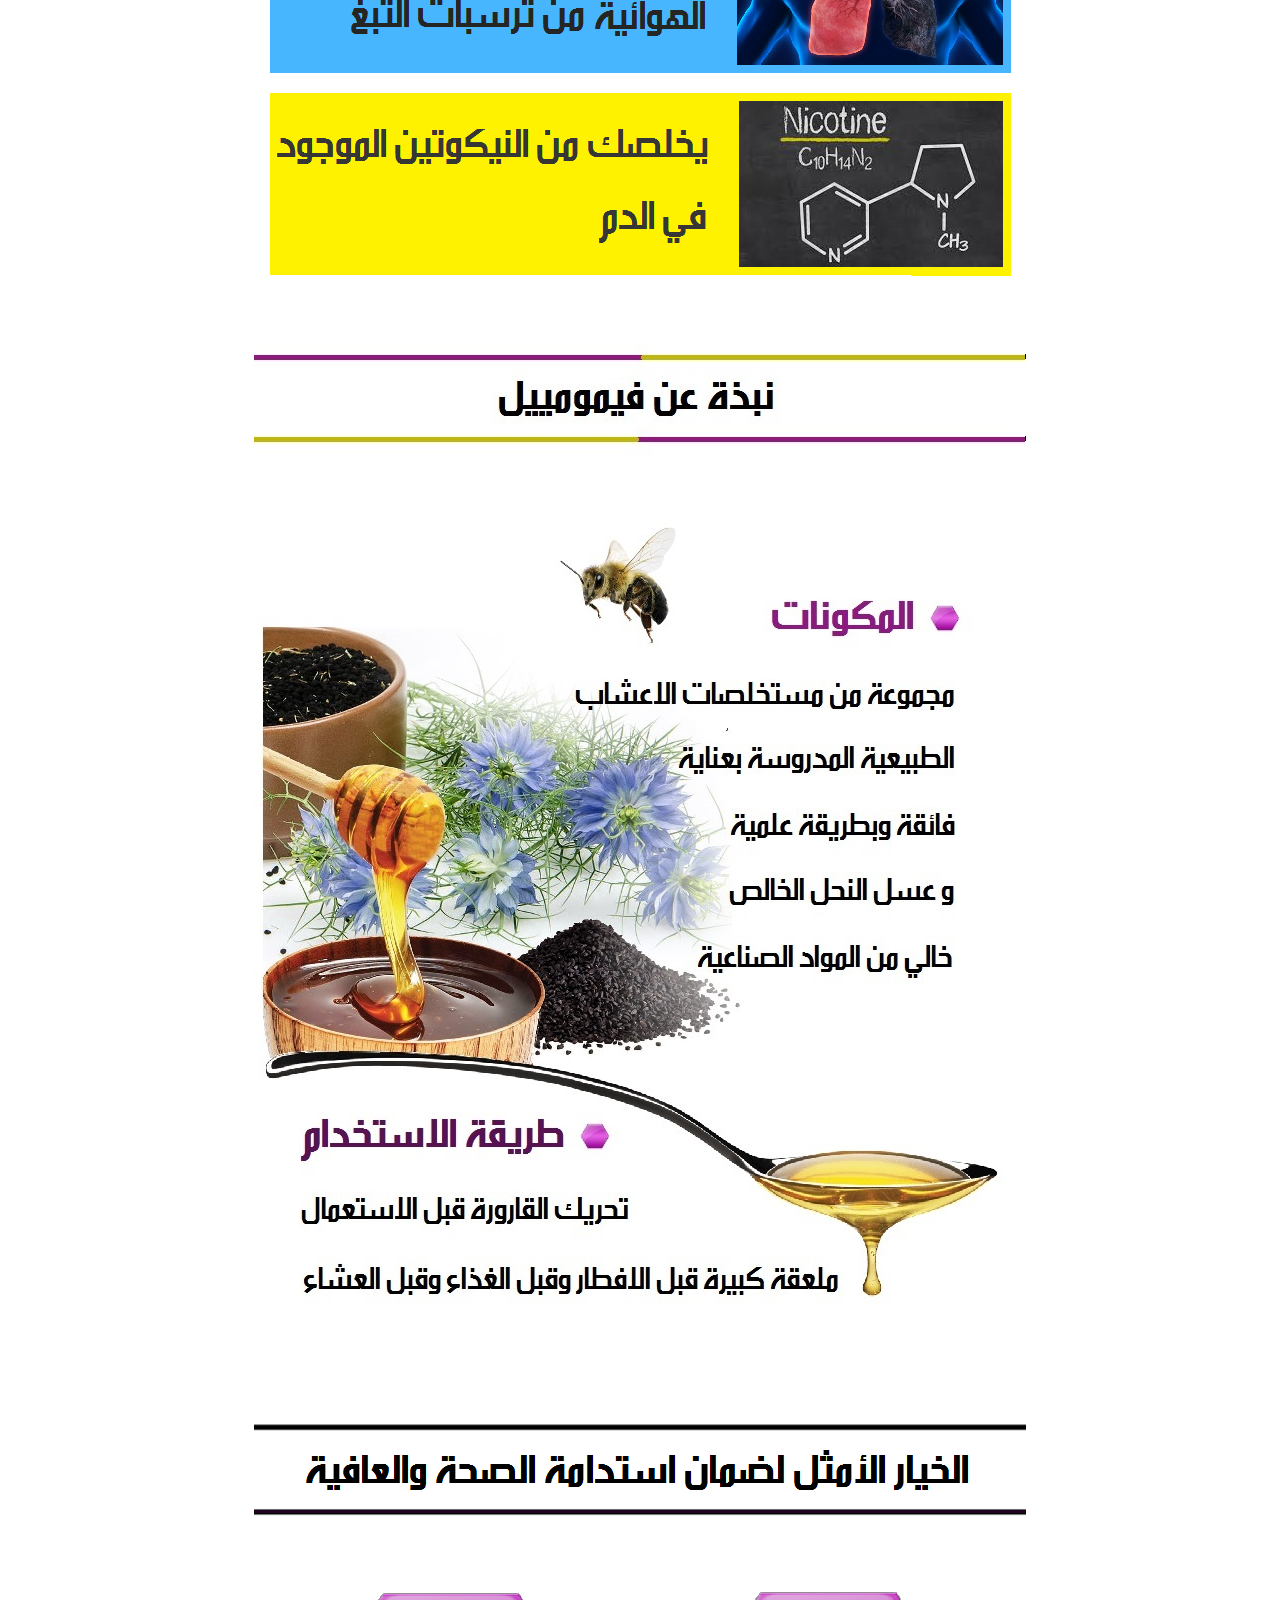
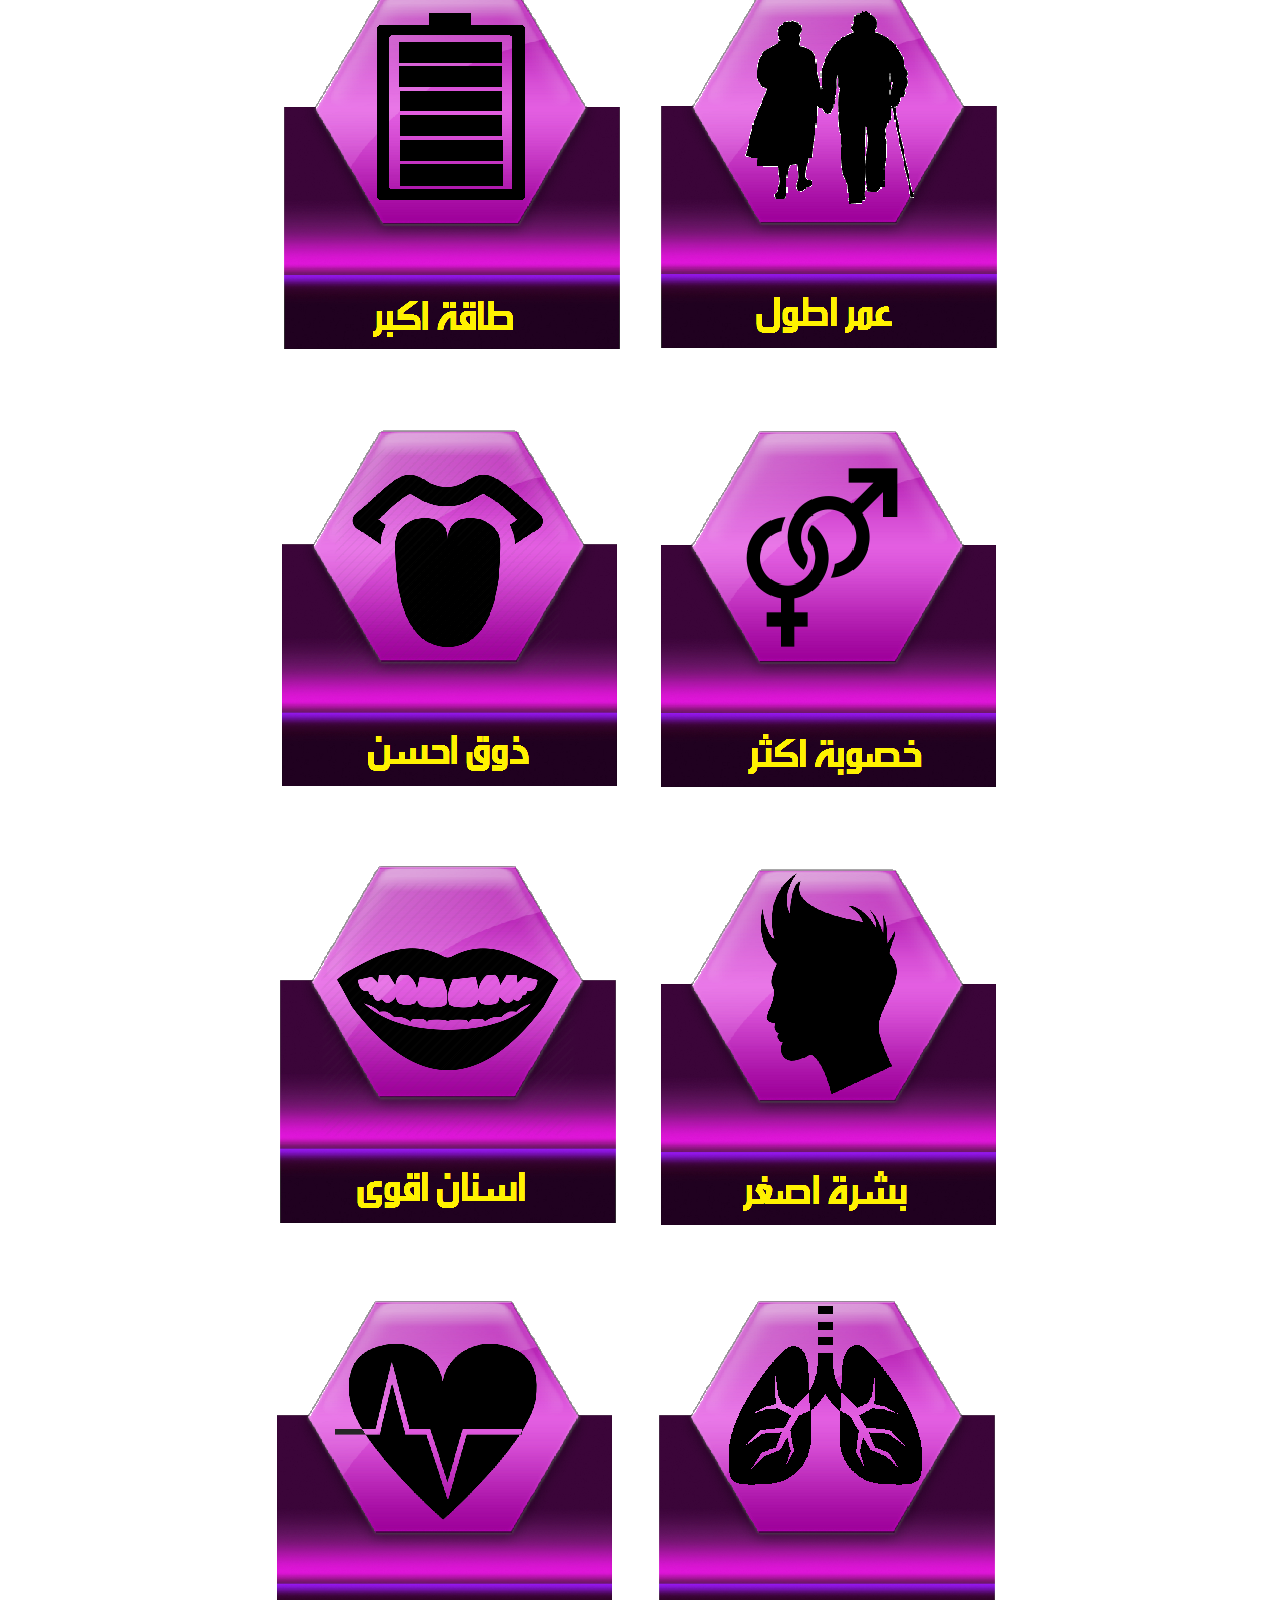
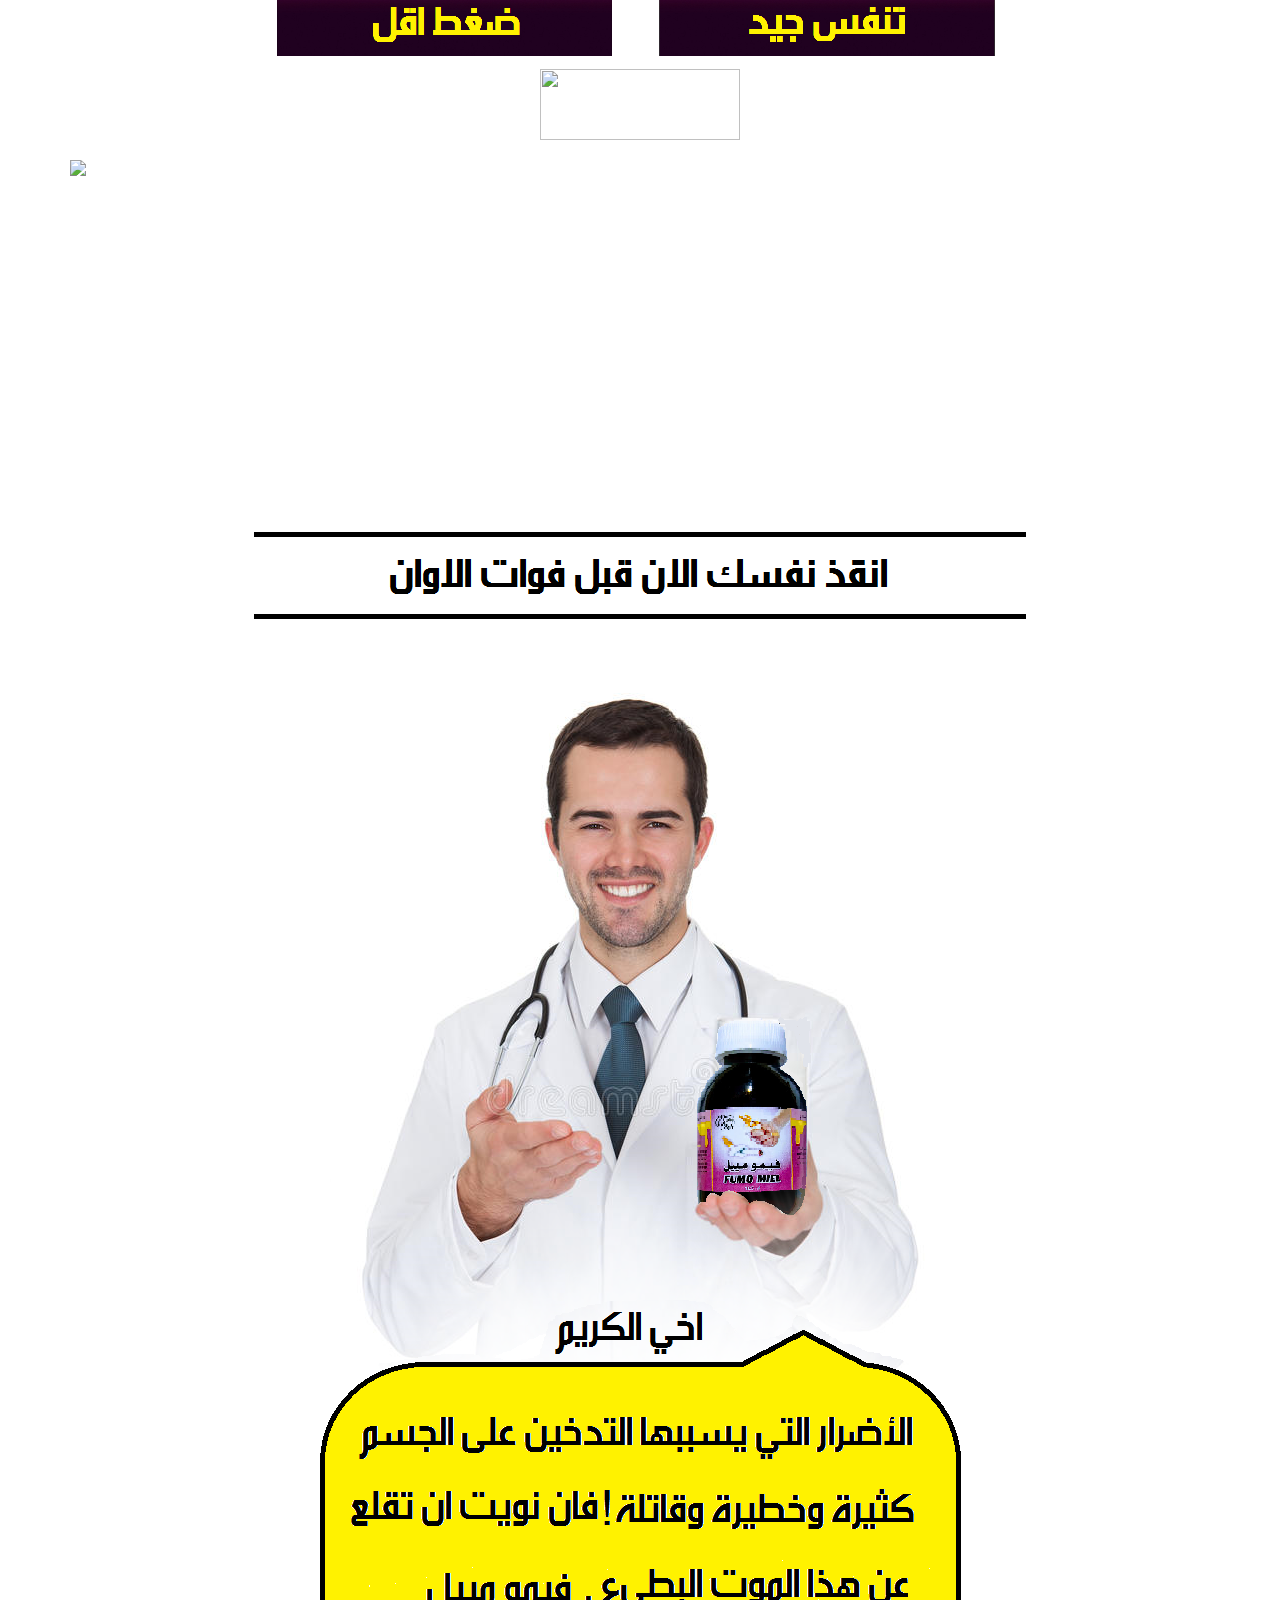
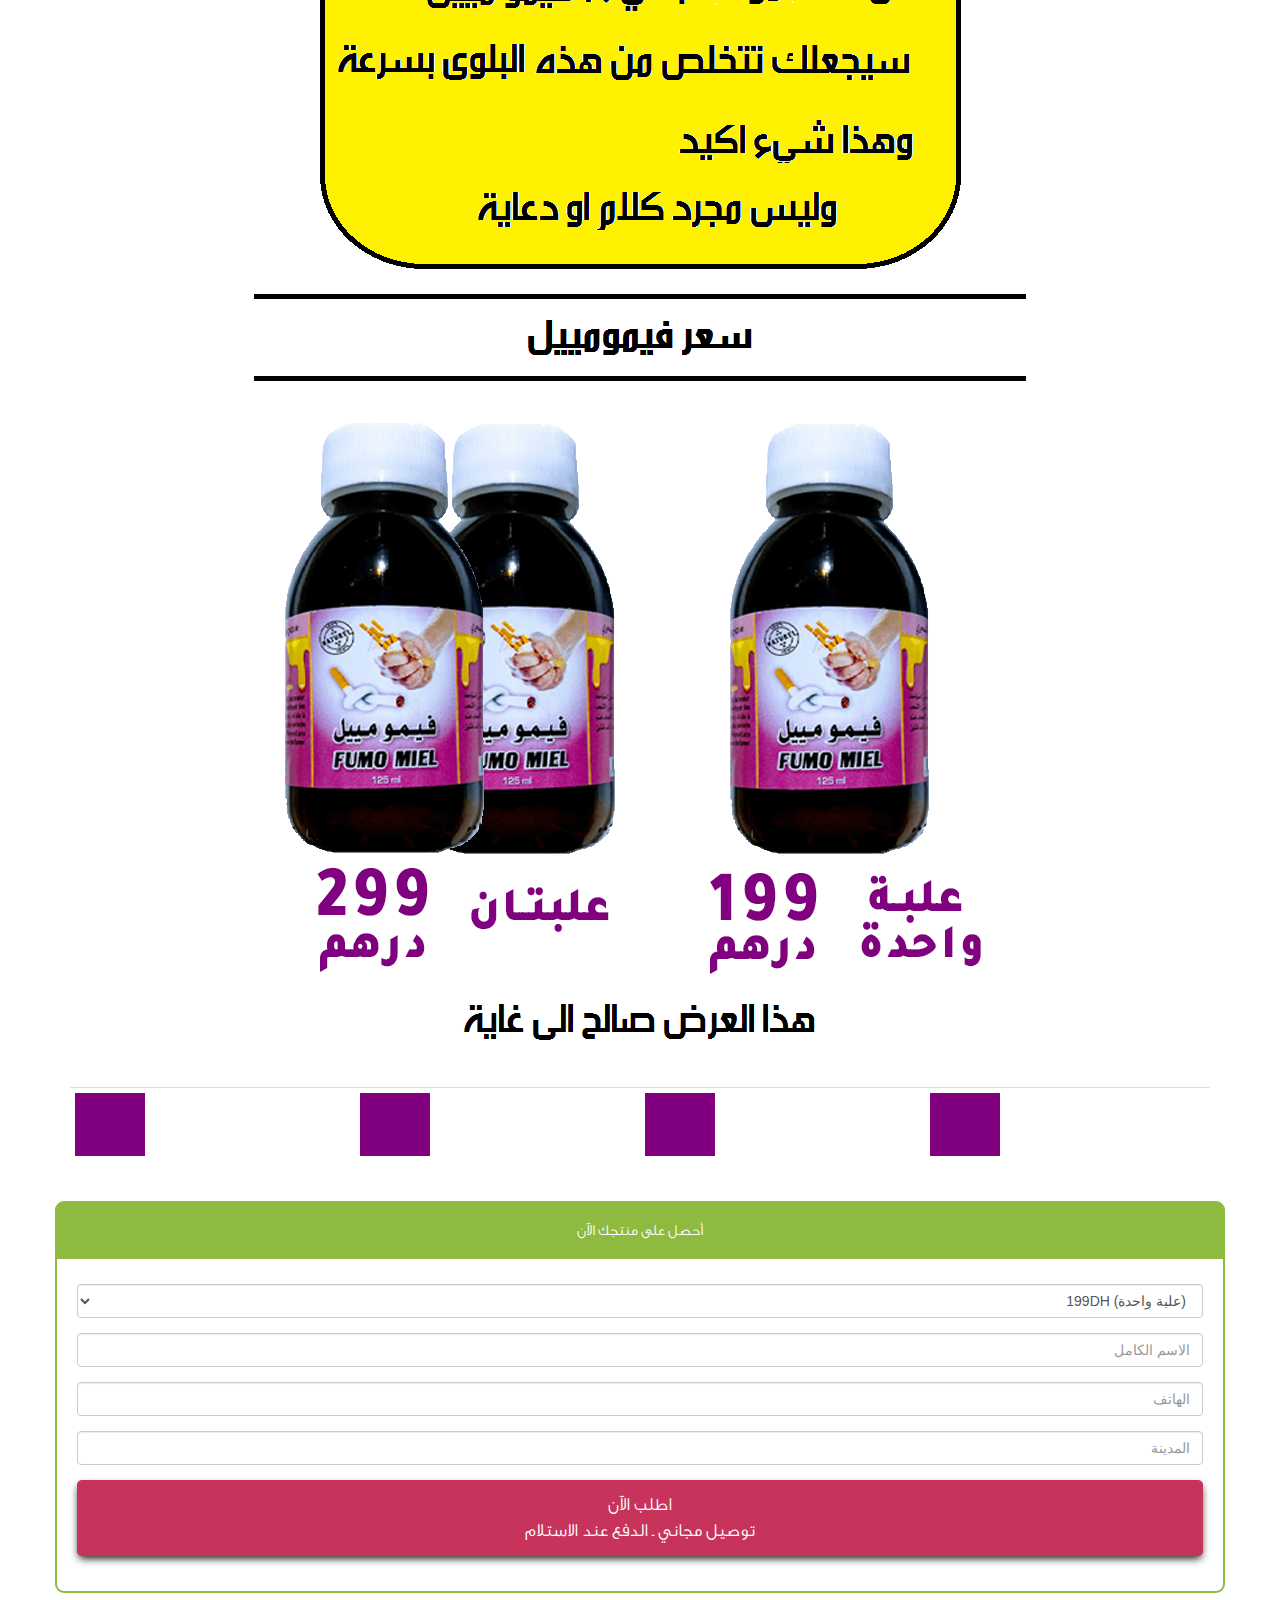
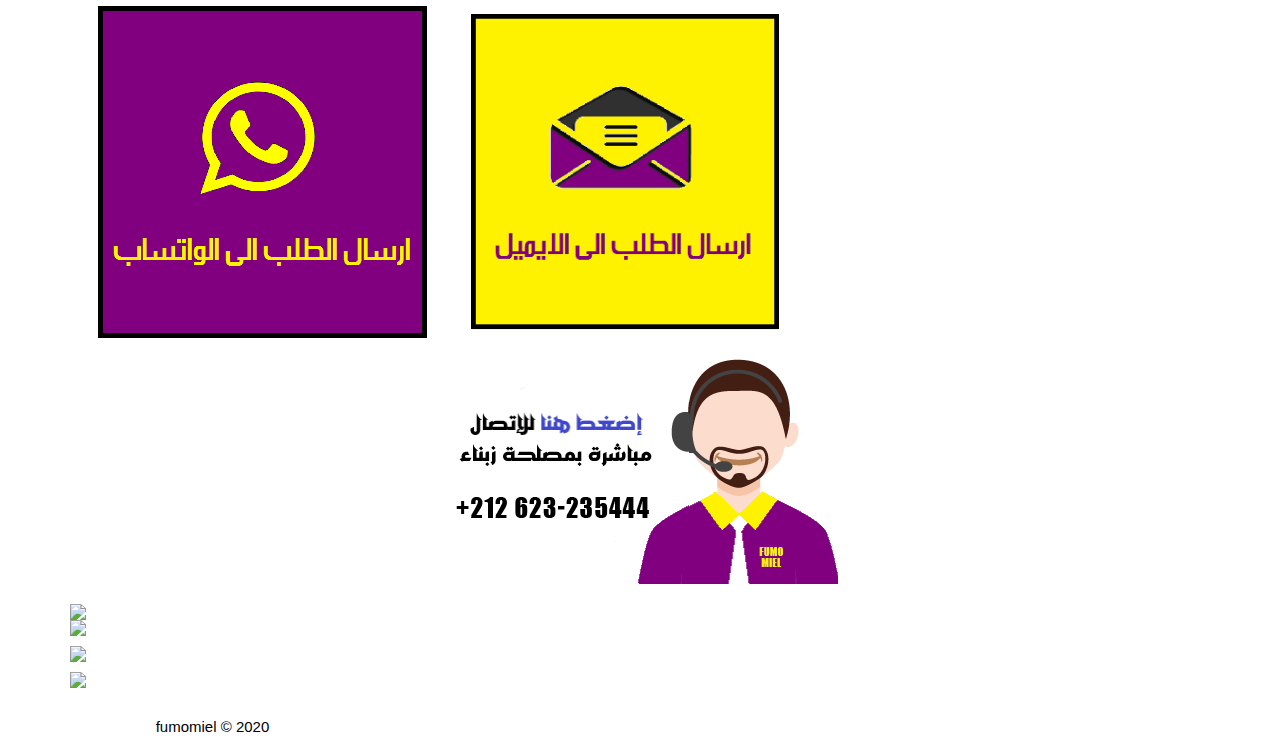
==== commit 58f78f39: "no animate" ====
--- a/index.html
+++ b/index.html
@@ -257,7 +257,7 @@
         <p style="text-align:center"><img class="img-responsive" src="images/سل فيمو.png" /></p>
 
 
-        <p><img class="img-responsive os-animation"
+        <p><img class="img-responsive"
             src="نبذة-عن-العسل-فيمو-مييل.png" />
         </p>
         <p><a href="#contactsm">
@@ -657,7 +657,7 @@
 
 
 
-        <p style="text-align:center"><img class="img-responsive os-animation"
+        <p style="text-align:center"><img class="img-responsive"
             src="https://sites.google.com/site/azzadinnnn/_/rsrc/1510964426874/home/%d9%88QQZ.png" style="width:100%" />
         </p>
 
